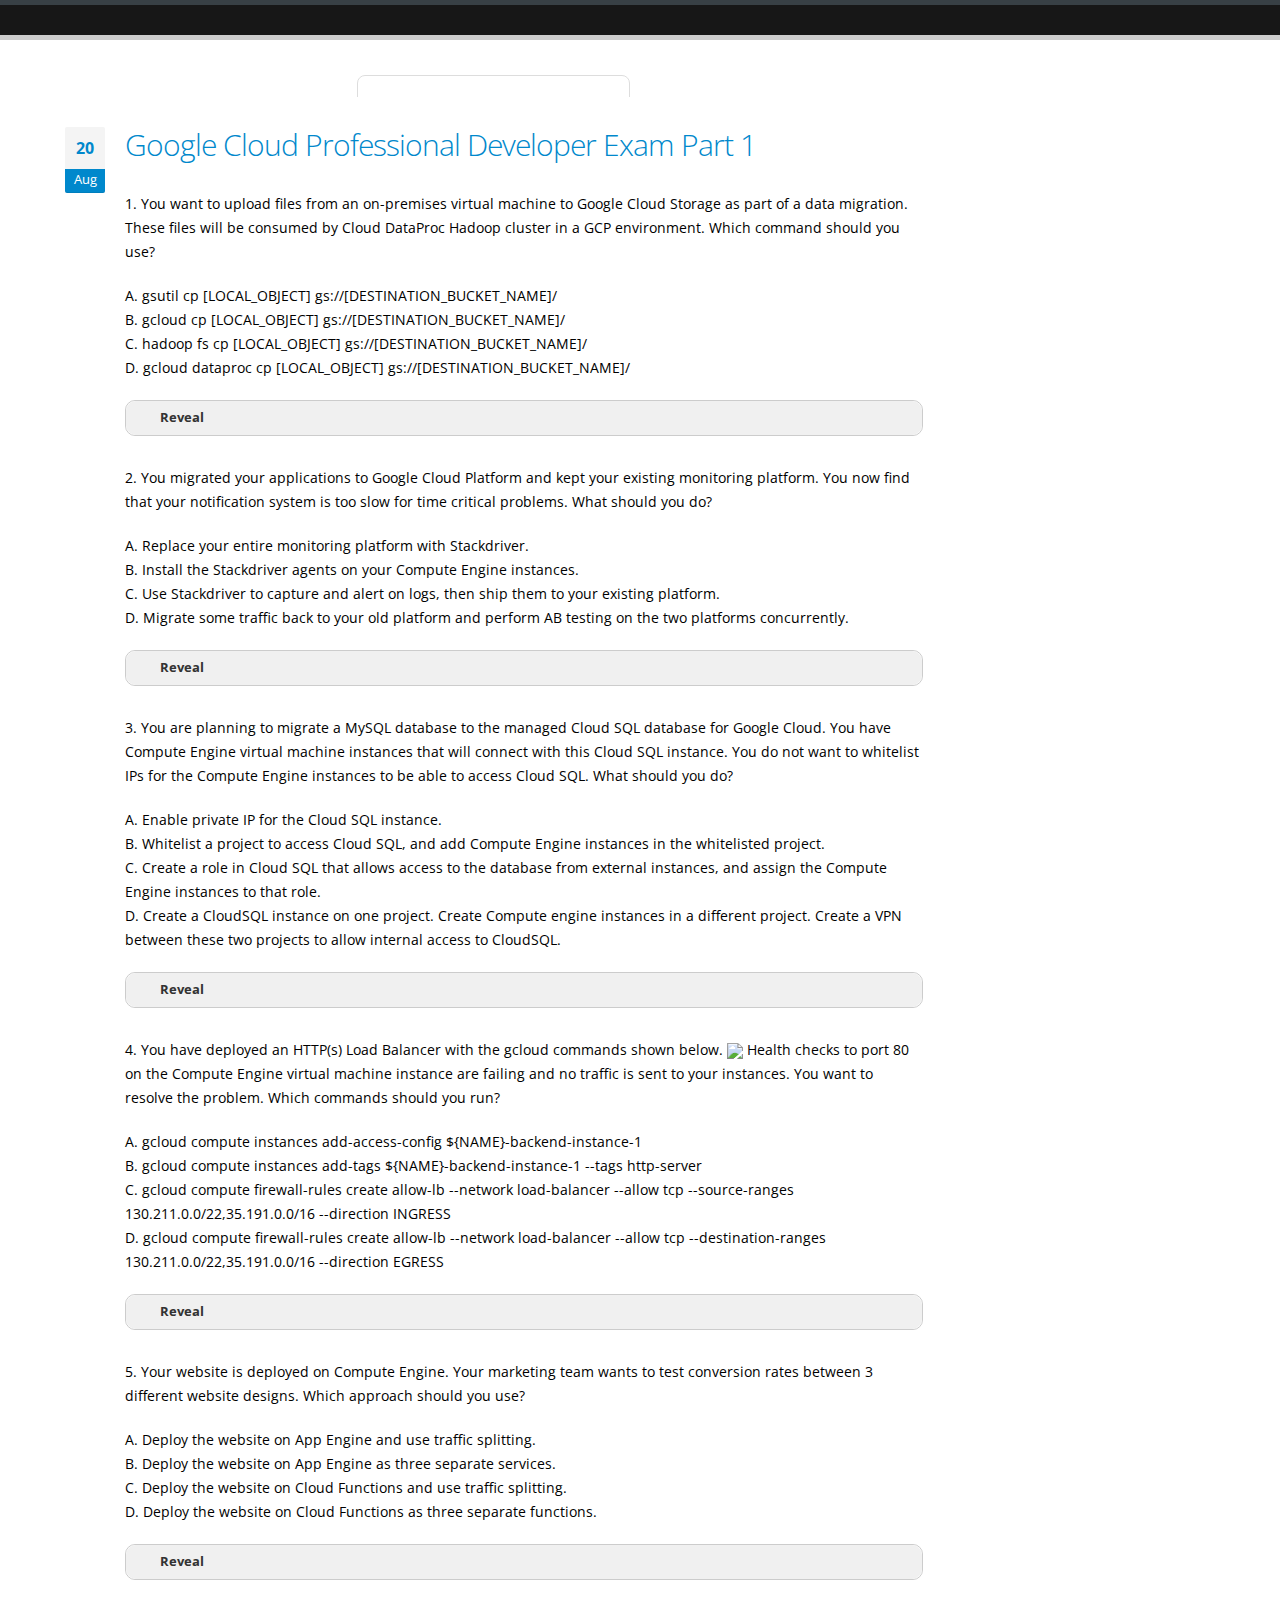
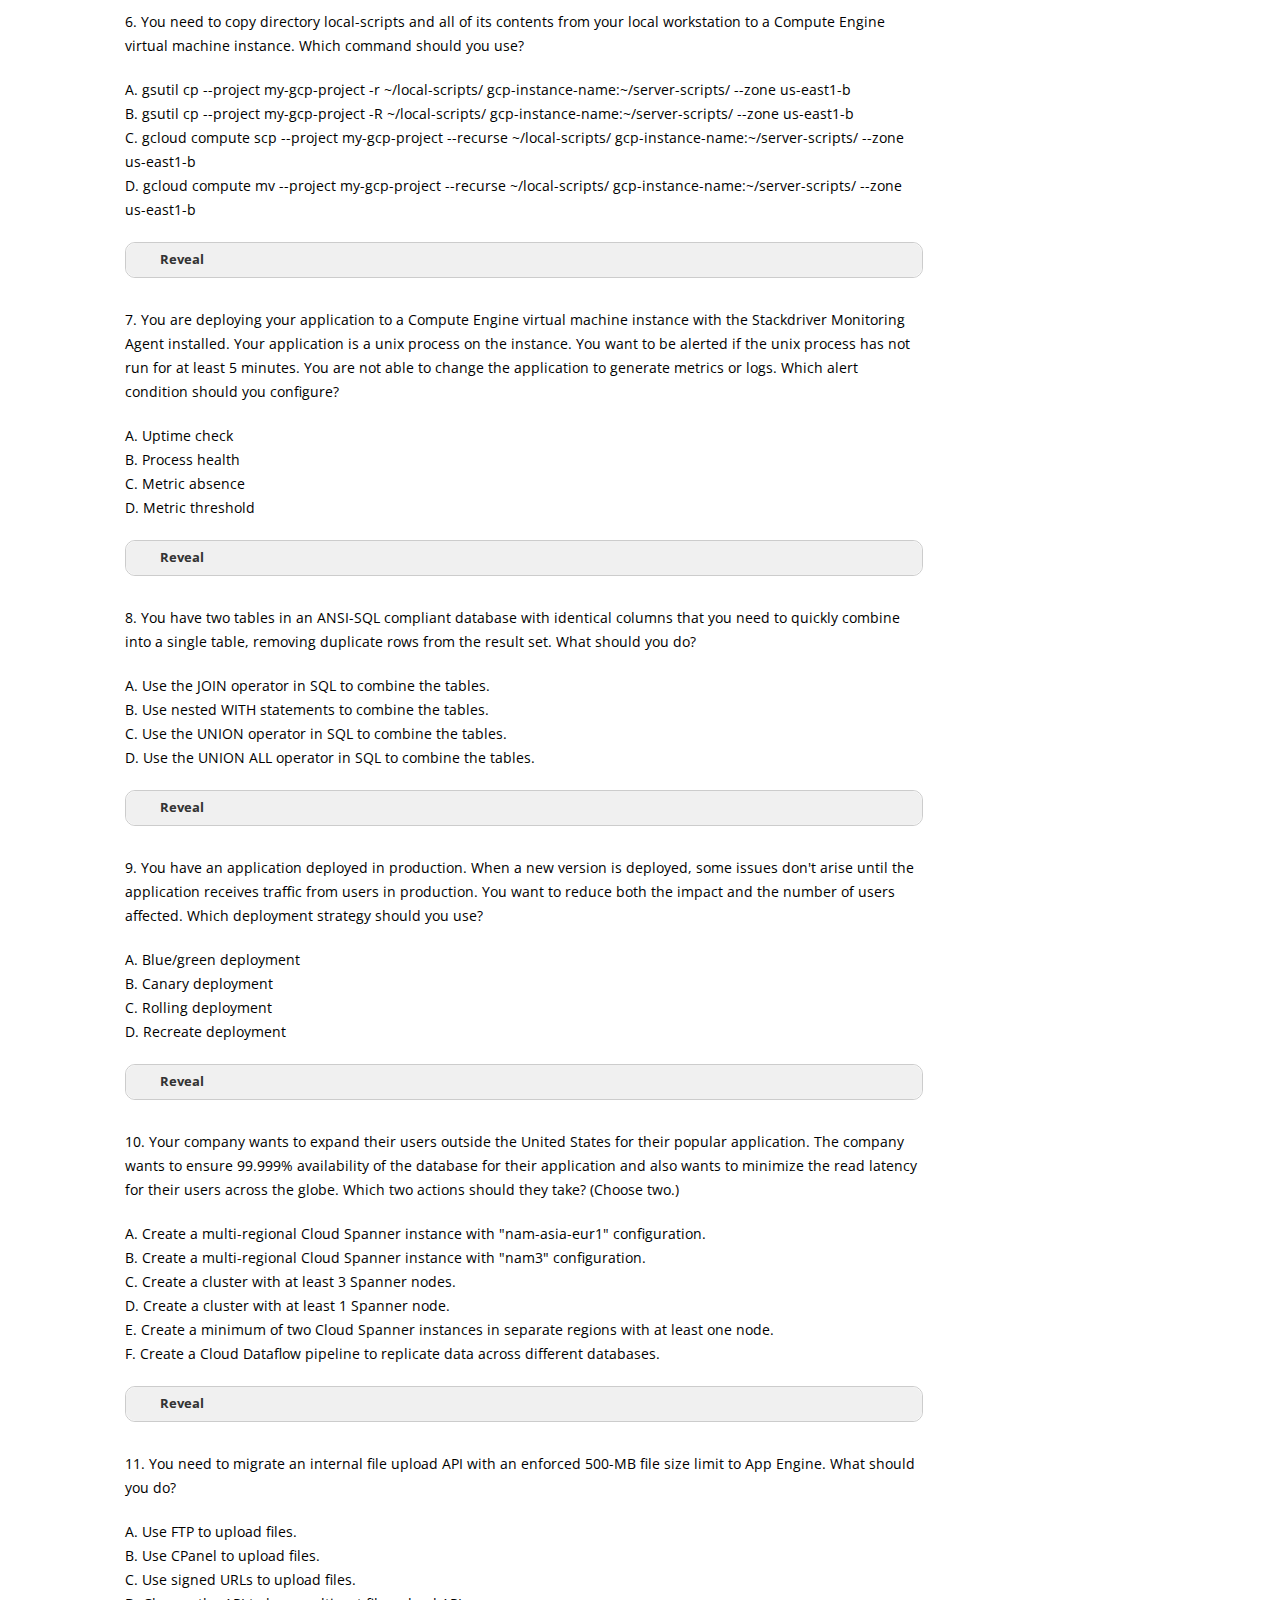
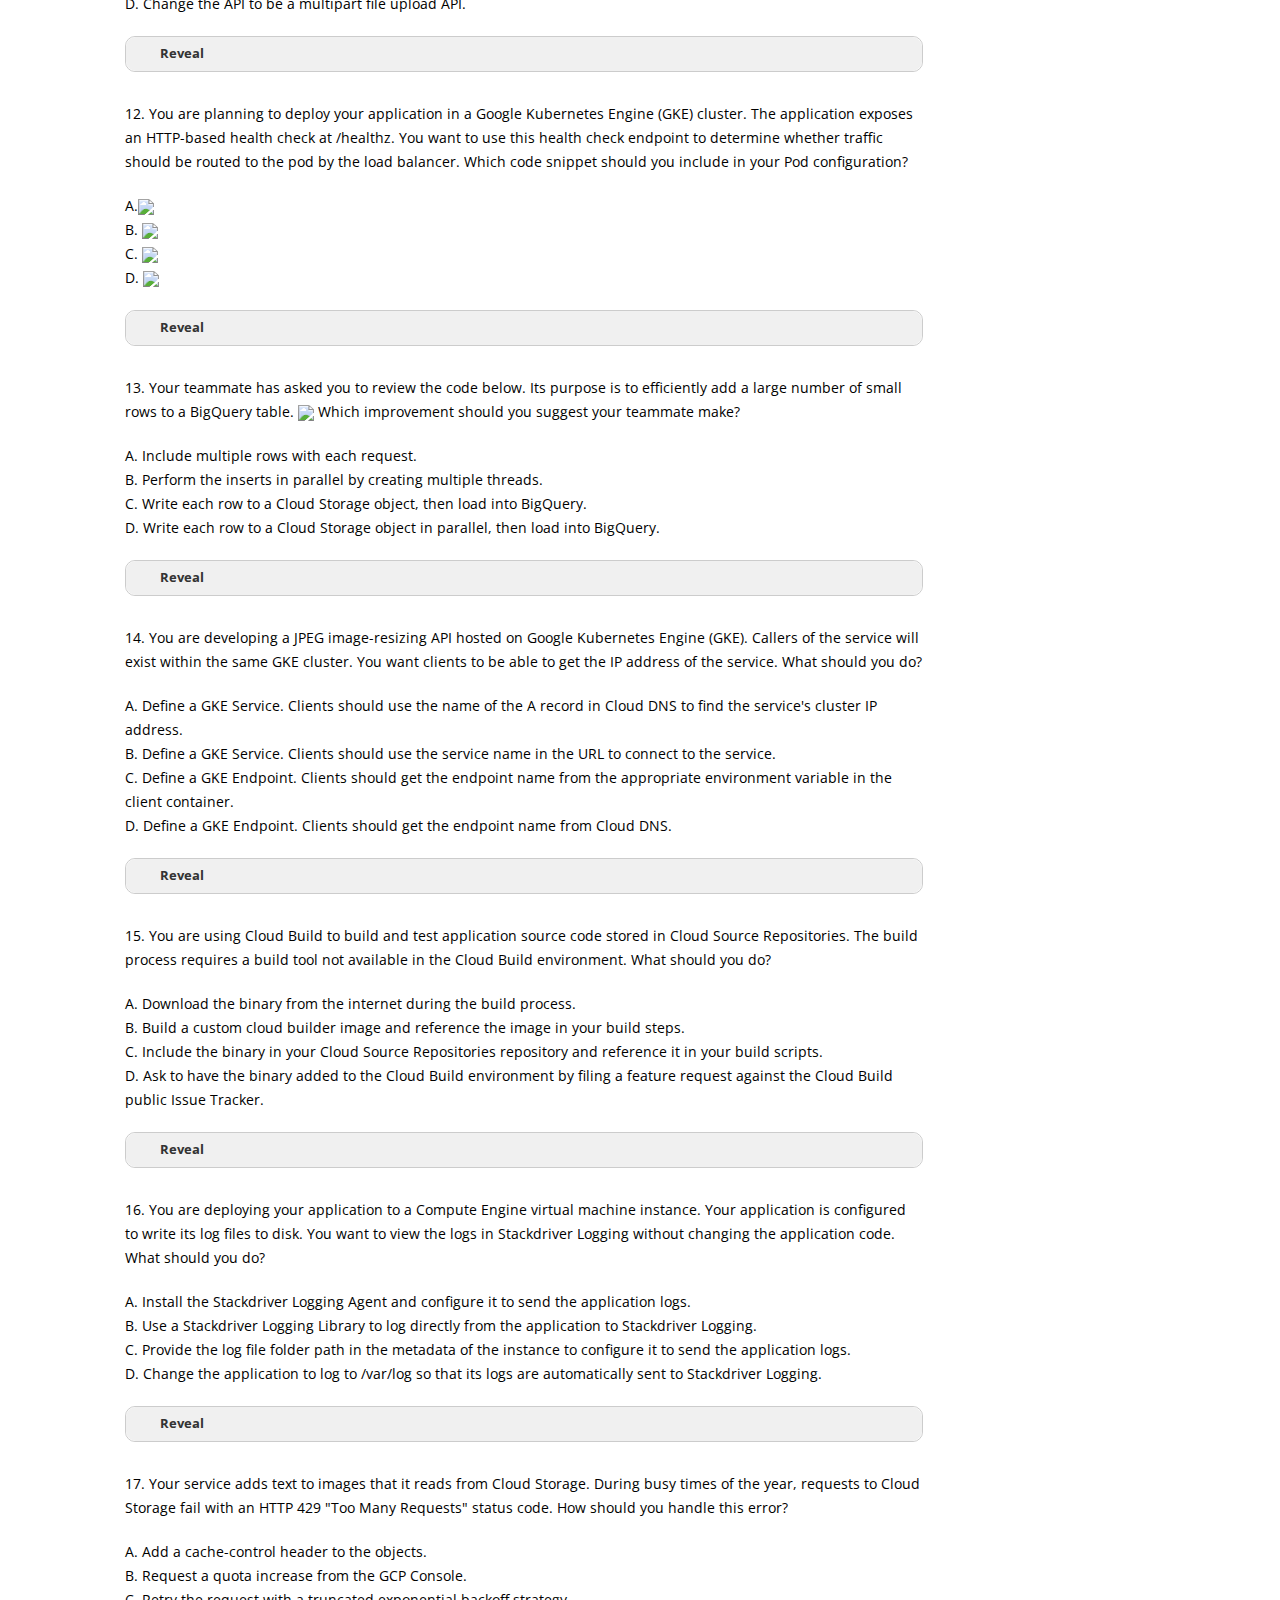
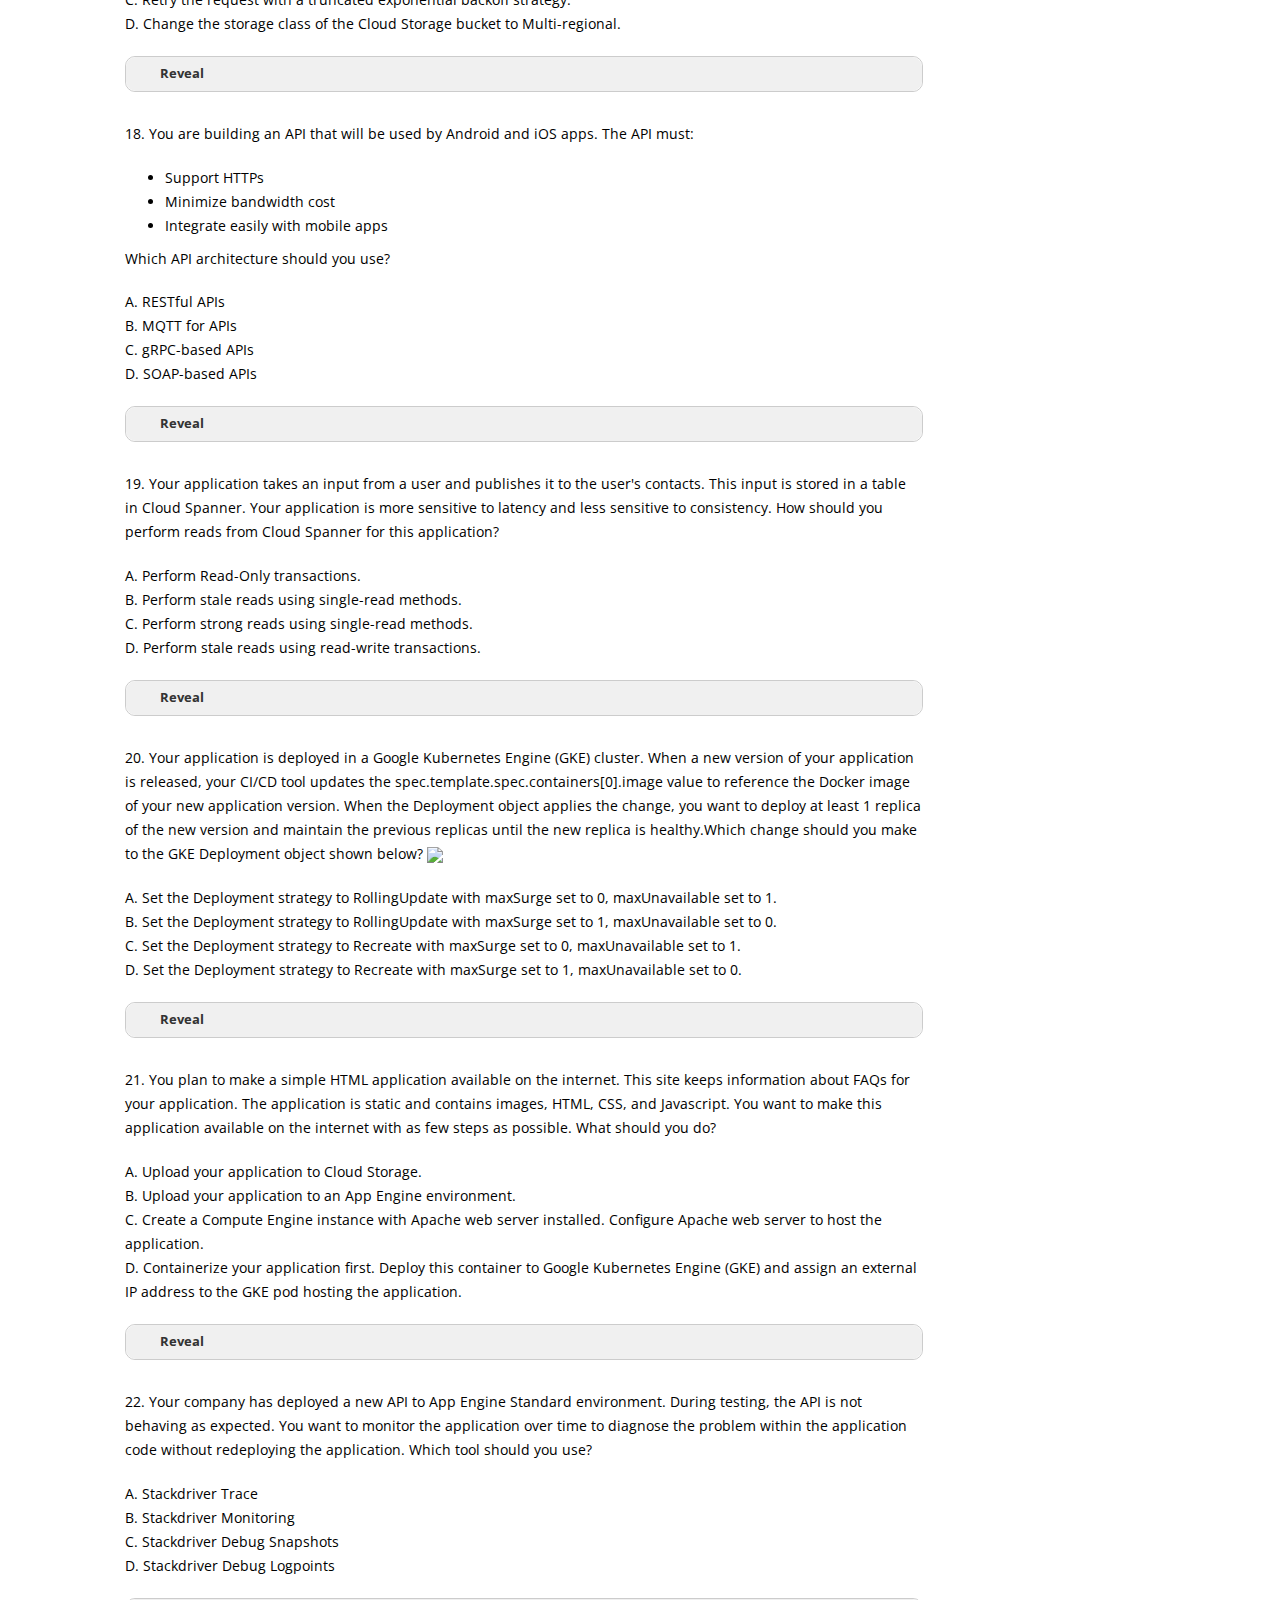
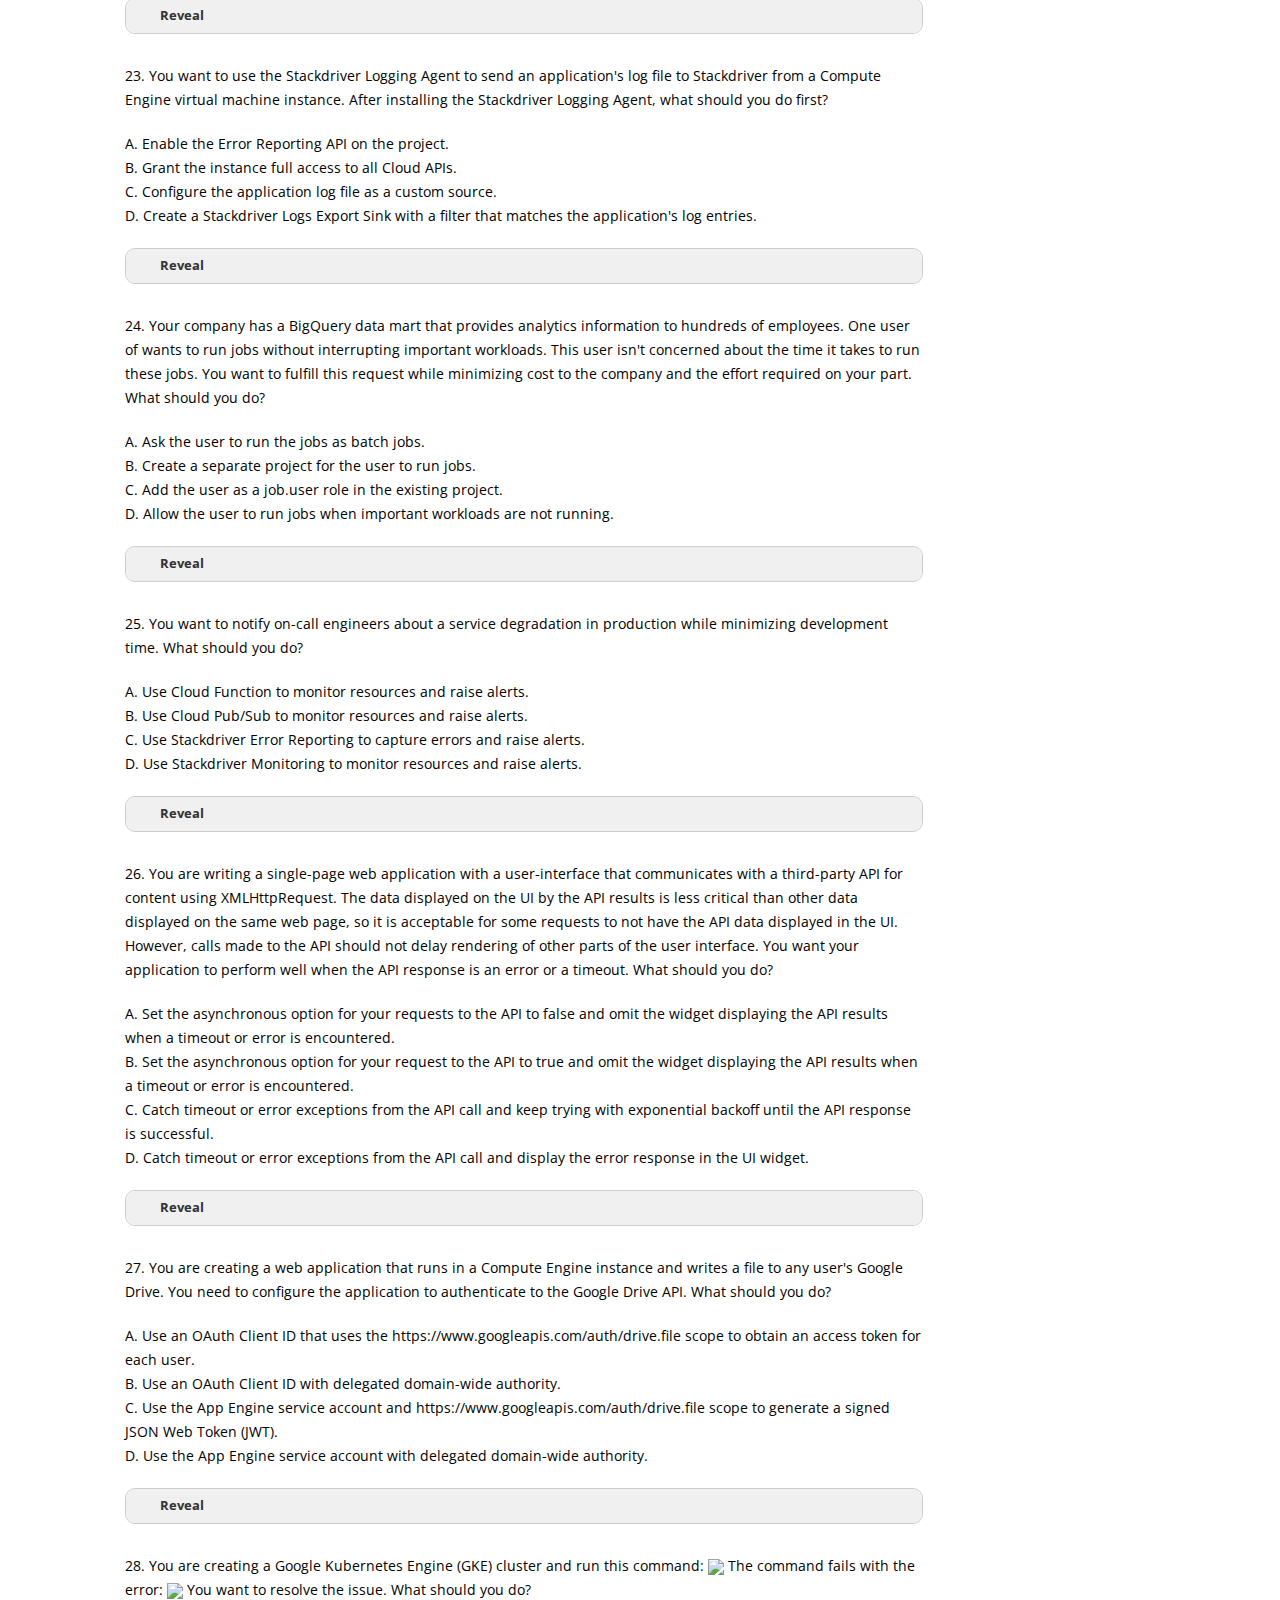
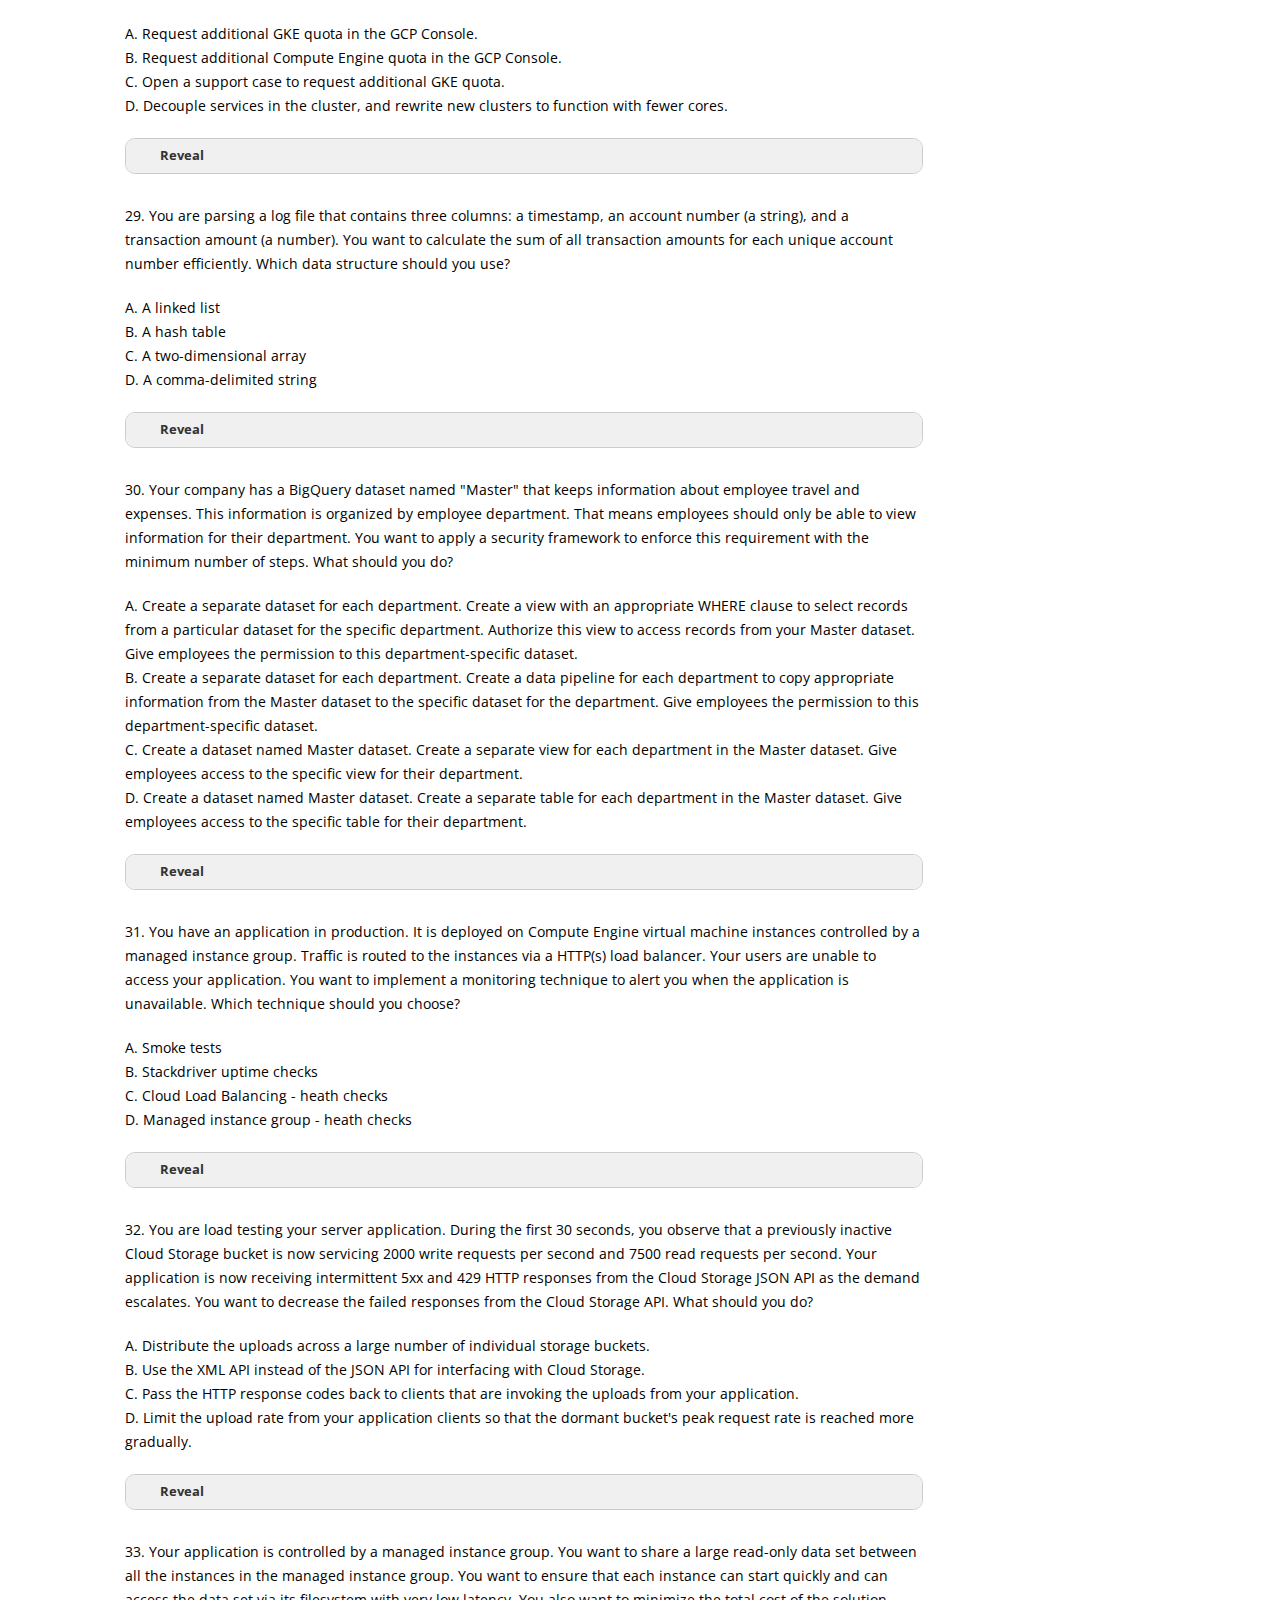
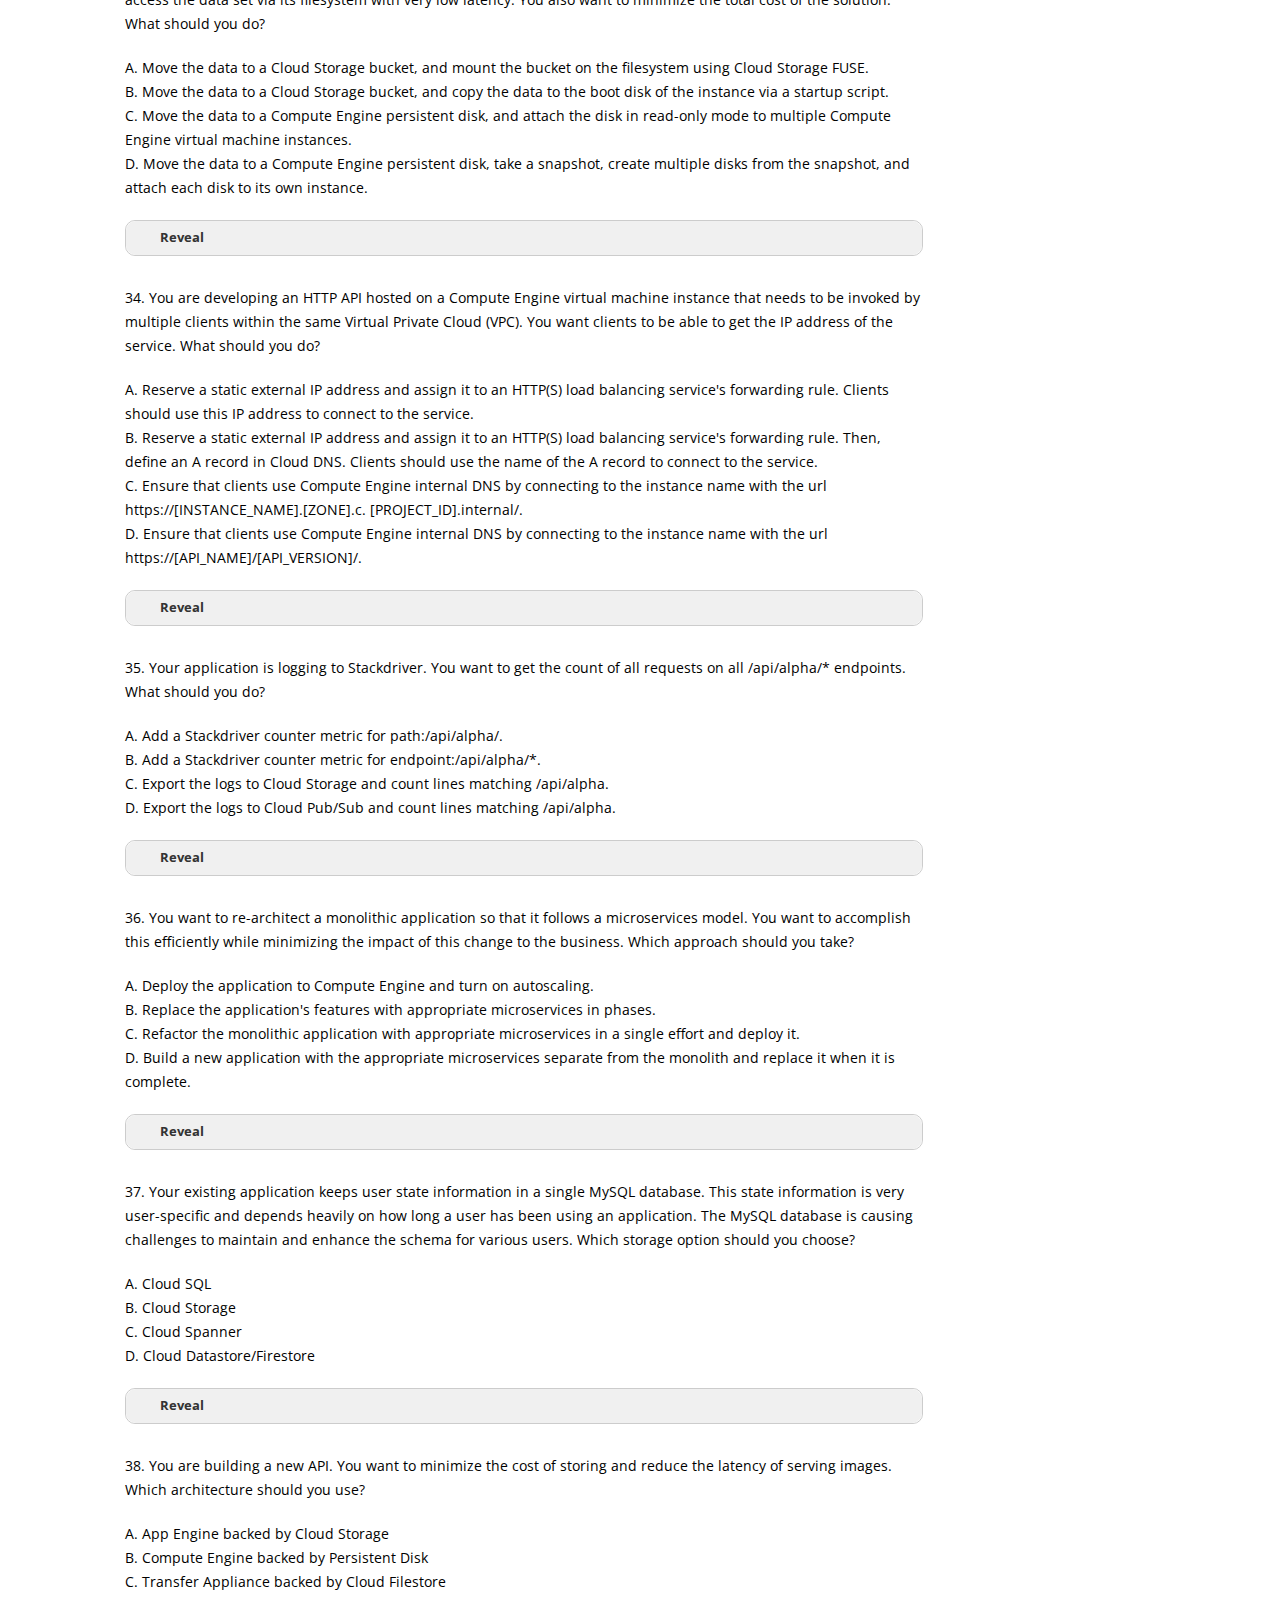
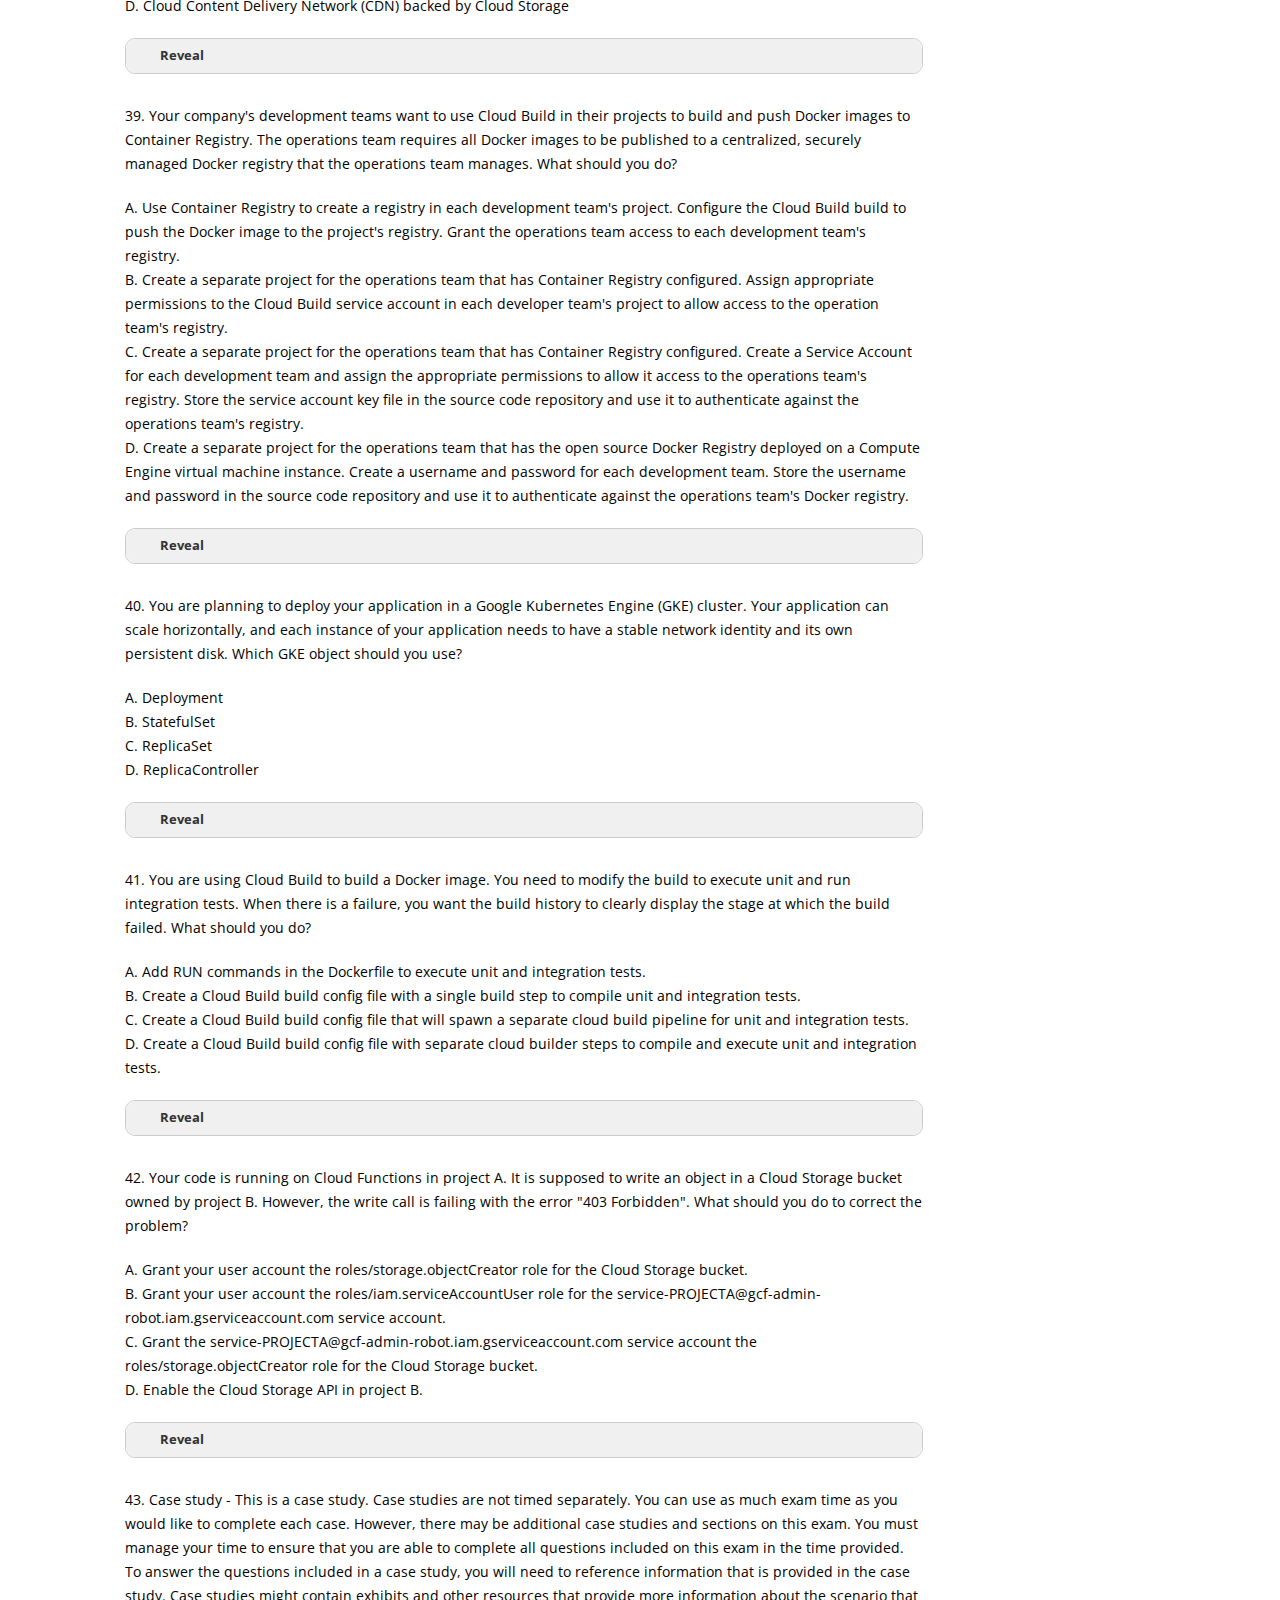
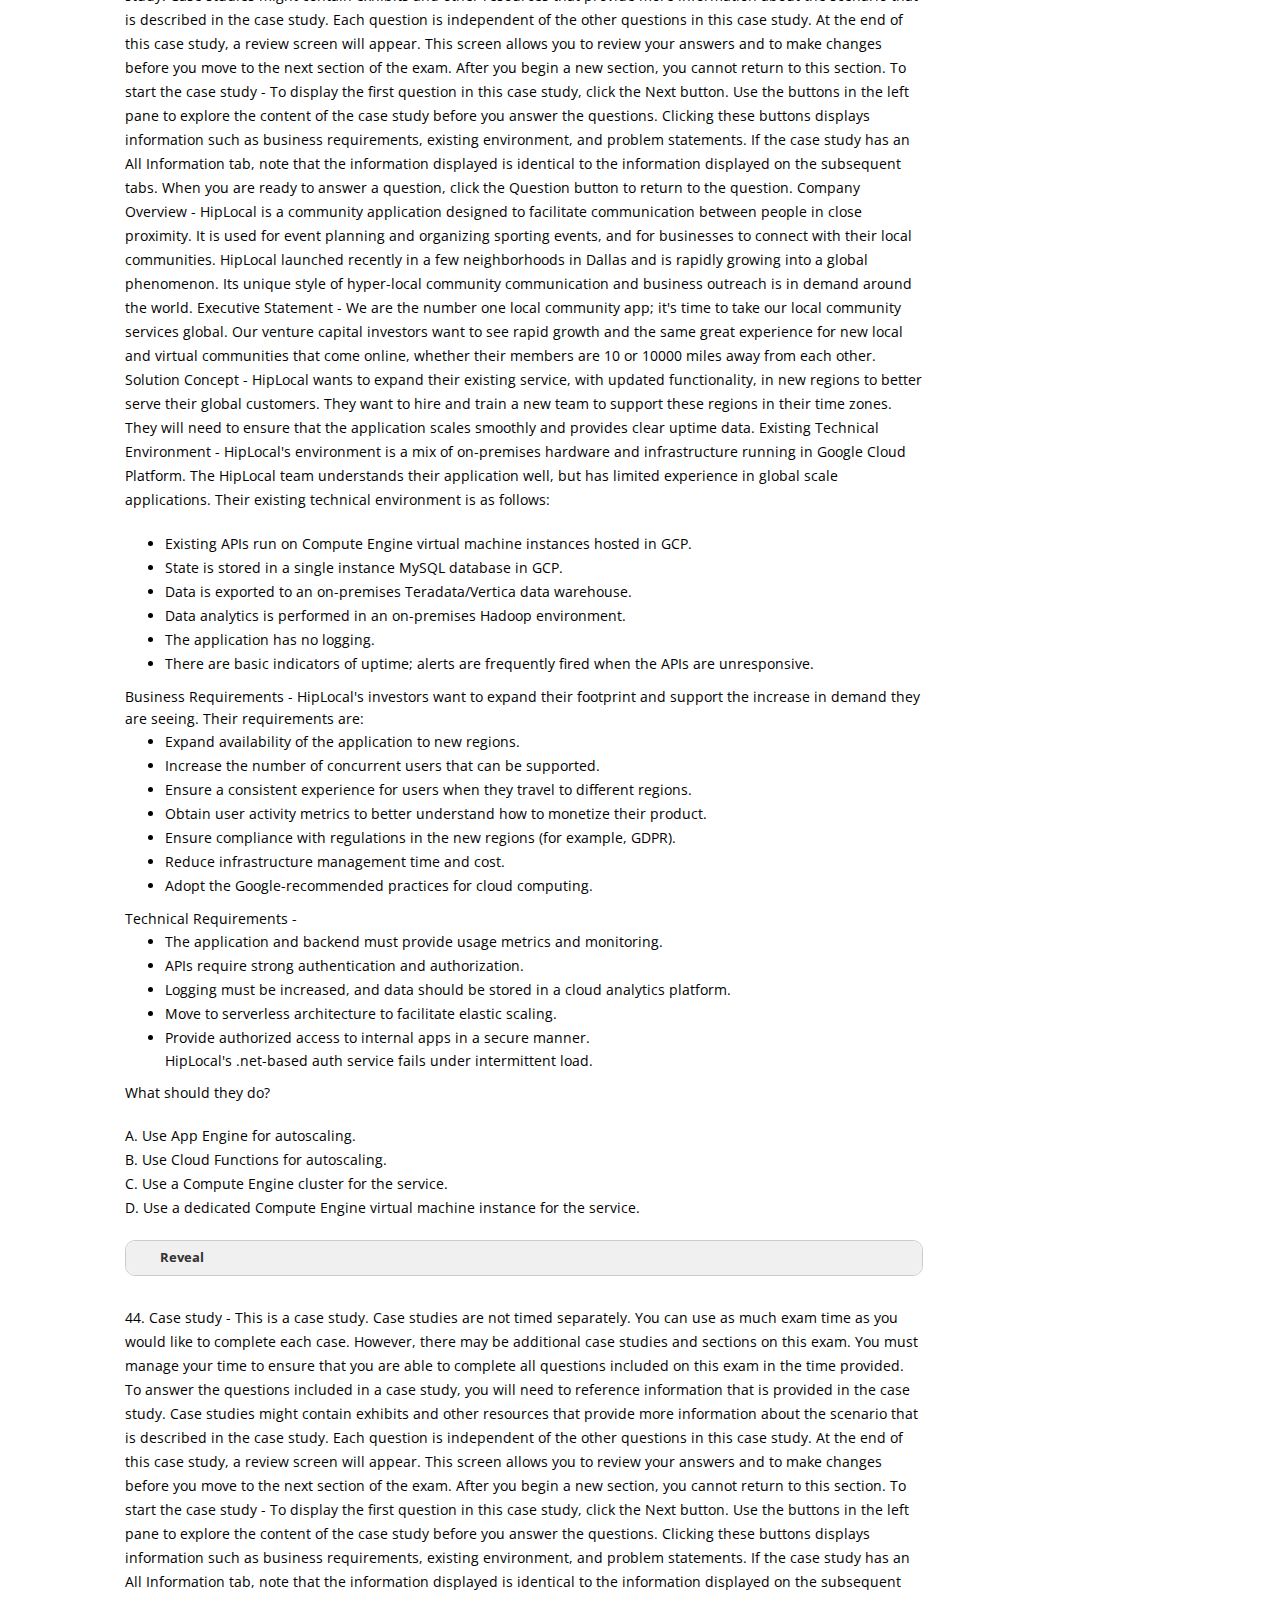
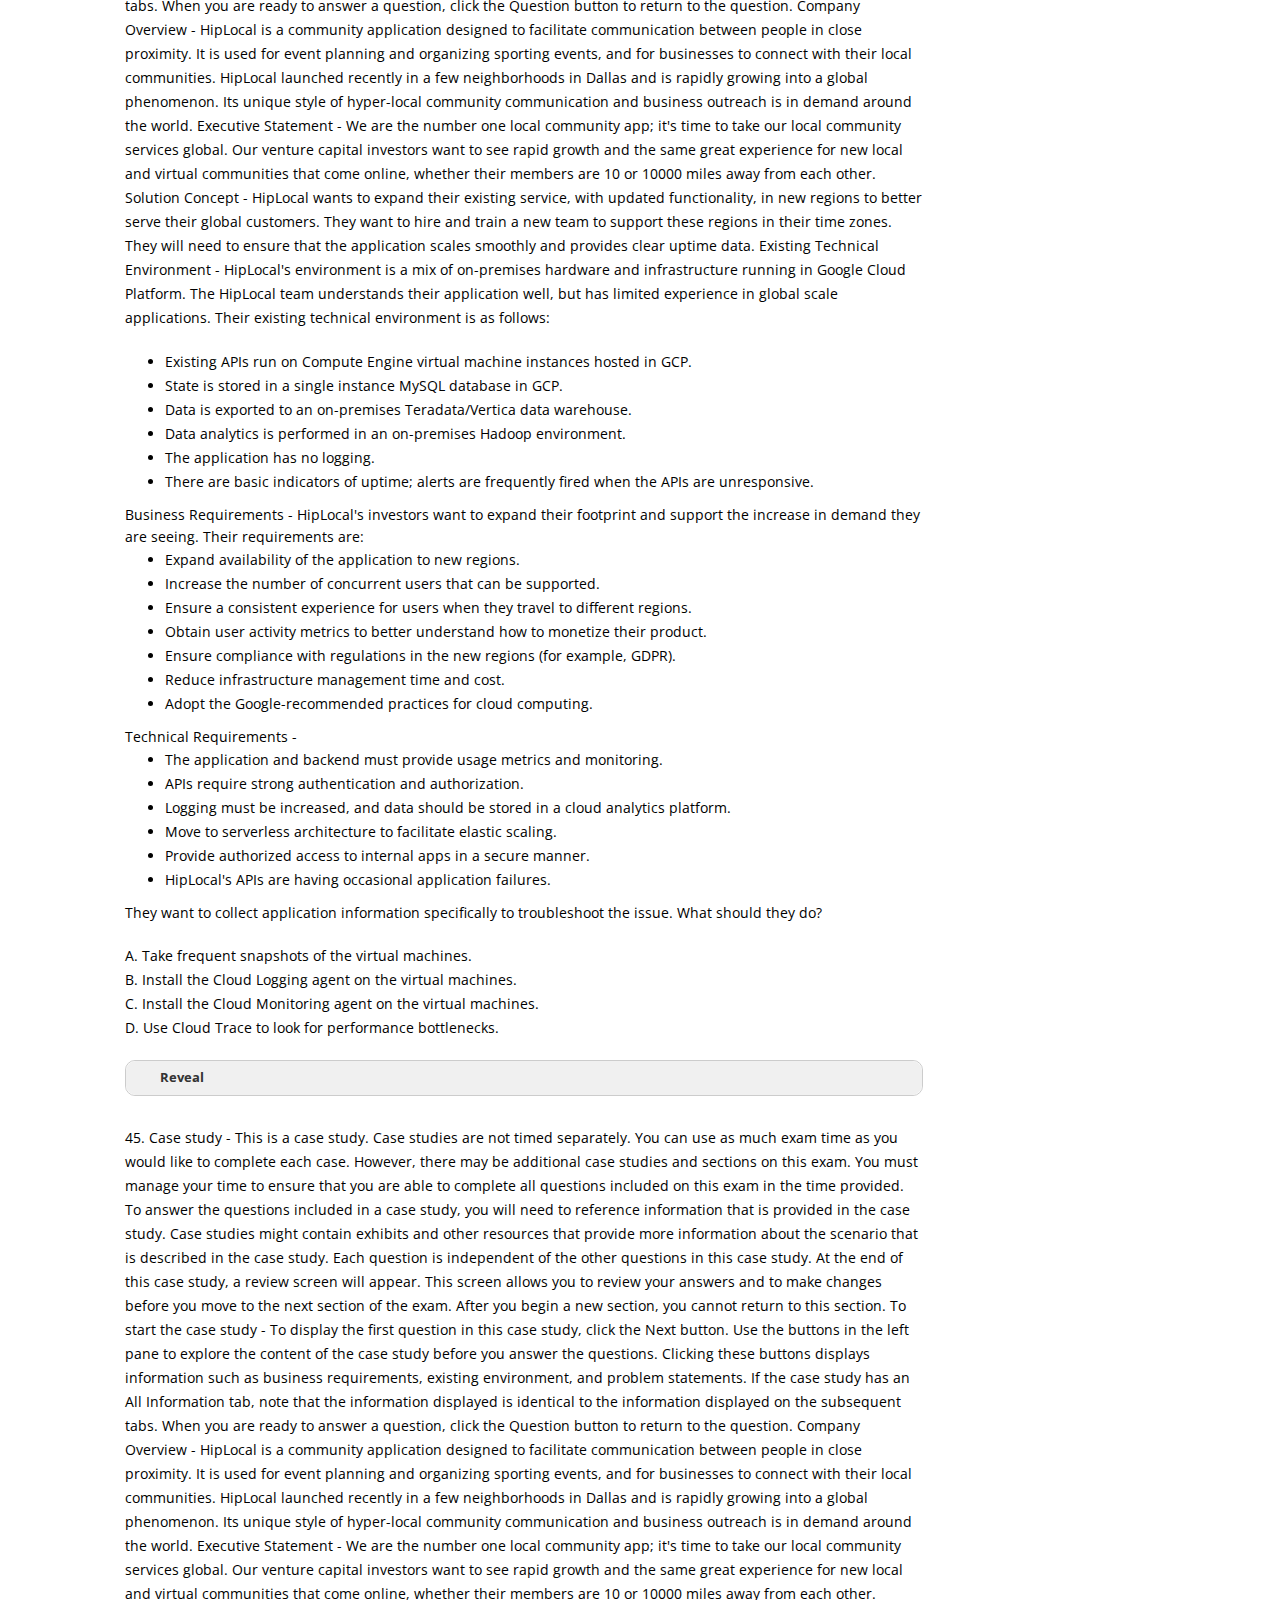
==== certifications/professional/developer/professional-developer/index.html @ 5ec27a54 "Update index.html" ====
<!DOCTYPE html>
<html lang="en-US">
   <meta http-equiv="content-type" content="text/html;charset=UTF-8" />
   <head>
      <meta charset="utf-8">
      <!--[if IE]>
      <meta http-equiv='X-UA-Compatible' content='IE=edge,chrome=1'>
      <![endif]-->
      <meta name="viewport" content="width=device-width, initial-scale=1, maximum-scale=1"/>
      <link rel="profile" href="http://gmpg.org/xfn/11"/>
      <link rel="pingback" href=""/>
      <meta name='robots' content='index, follow, max-image-preview:large, max-snippet:-1, max-video-preview:-1'/>
      <link media="all" href="../wp-content/cache/autoptimize/css/autoptimize_65418fb62dab720bff9865a0c10b4e2d.css" rel="stylesheet"/>
      <title>Google Cloud Professional  Developer Practice Exam</title>
      <meta name="description" content="Google Cloud Professional Developer Practice Exam"/>
      <link rel="canonical" href="index.html"/>
      <meta property="og:locale" content="en_US"/>
      <meta property="og:type" content="article"/>
      <meta property="og:title" content="Google Cloud Professional Developer"/>
      <meta property="og:description" content="Google Cloud Professional Developer Practice Exam"/>
      <meta property="og:url" content="index.html"/>
      <meta property="og:image:width" content="1455"/>
      <meta property="og:image:height" content="818"/>
      <link rel='stylesheet' id='dashicons-css' href='../wp-includes/css/dashicons.min9f31.css?ver=5.7.2' type='text/css' media='all'/>
      <link rel='stylesheet' id='bsf-Defaults-css' href='../wp-content/cache/autoptimize/css/autoptimize_single_36ea4805809e6b690c2f5126a08082979f31.css?ver=5.7.2' type='text/css' media='all'/>
      <link rel='stylesheet' id='porto-google-fonts-css' href='http://fonts.googleapis.com/css?family=Open+Sans%3A300%2C300italic%2C400%2C400italic%2C600%2C600italic%2C700%2C700italic%2C800%2C800italic%7CShadows+Into+Light%3A300%2C300italic%2C400%2C400italic%2C600%2C600italic%2C700%2C700italic%2C800%2C800italic%7C&amp;ver=5.7.2' type='text/css' media='all'/>
      <!--[if lt IE 10]>
      <link rel='stylesheet' id='porto-ie-css'  href='https://www.awslagi.com/wp-content/themes/porto/css/ie.css?ver=5.7.2' type='text/css' media='all' />
      <![endif]--> 
   </head>
   <body class="post-template-default single single-post postid-14333 single-format-standard full blog-1 wp-schema-pro-1.5.1 wpb-js-composer js-comp-ver-4.11.2.1 vc_responsive">
      <div class="page-wrapper">
         <section class="page-top page-header-1">
            <div class="container">
               <div class="row">
                  <div class="col-md-12">
                     <div class=" hide">
                        <h1 class="page-title">Google Cloud Professional Developer Exam</h1>
                     </div>
                  </div>
               </div>
            </div>
         </section>
         <div id="main" class="column2 column2-right-sidebar boxed">
            <div class="container">
               <div class="row">
                  <div class="main-content col-md-9">
                     <div id="content" role="main">
                        <article class="post post-large post-14333 post type-post status-publish format-standard has-post-thumbnail hentry category-aws-practice-questions tag-aws-developer-associate-practice-questions">
                           <div class="post-image single">
                              <div class="post-slideshow owl-carousel">
                                 <div>
                                    <div class="img-thumbnail">
                                       <div class="inner"> <img class="owl-lazy img-responsive" width="1140" height="445" data-src="https://media.awslagi.com/wp-content/uploads/2021/08/03153556/GCP-DEVELOPER-1.jpeg" alt="Google Cloud Professional Developer" data-image="https://media.awslagi.com/wp-content/uploads/2021/08/03153556/GCP-DEVELOPER-1.jpeg" data-caption=""/> <span class="zoom"><i class="fa fa-search"></i></span></div>
                                    </div>
                                 </div>
                              </div>
                           </div>
                           <div class="post-date"> <span class="day">20</span> <span class="month">Aug</span></div>
                           <div class="post-content">
                              <h2 class="entry-title">Google Cloud Professional  Developer Exam Part 1</h2>
                              <div class="entry-content">
											<p>1. You want to upload files from an on-premises virtual machine to Google Cloud Storage as part of a data migration. These files will be consumed by Cloud
                                    DataProc Hadoop cluster in a GCP environment.
                                    Which command should you use?</p>
                                 <p>A. gsutil cp [LOCAL_OBJECT] gs://[DESTINATION_BUCKET_NAME]/<br/> 
                                    B. gcloud cp [LOCAL_OBJECT] gs://[DESTINATION_BUCKET_NAME]/<br/> 
                                    C. hadoop fs cp [LOCAL_OBJECT] gs://[DESTINATION_BUCKET_NAME]/<br/>
                                    D. gcloud dataproc cp [LOCAL_OBJECT] gs://[DESTINATION_BUCKET_NAME]/</p>
                                 <div class="su-spoiler su-spoiler-style-fancy su-spoiler-icon-chevron su-spoiler-closed" data-scroll-offset="0" data-anchor-in-url="no">
                                    <div class="su-spoiler-title" tabindex="0" role="button"><span class="su-spoiler-icon"></span>Reveal</div>
                                    <div class="su-spoiler-content su-u-clearfix su-u-trim"> Answer: A</div>
                                 </div>
                               </div>

                               <div class="entry-content">
											<p>2. You migrated your applications to Google Cloud Platform and kept your existing monitoring platform. You now find that your notification system is too slow for time critical problems.
                                    What should you do?</p>
                                 <p>A. Replace your entire monitoring platform with Stackdriver.<br/> 
                                    B. Install the Stackdriver agents on your Compute Engine instances.<br/> 
                                    C. Use Stackdriver to capture and alert on logs, then ship them to your existing platform.<br/>
                                    D. Migrate some traffic back to your old platform and perform AB testing on the two platforms concurrently.</p>
                                 <div class="su-spoiler su-spoiler-style-fancy su-spoiler-icon-chevron su-spoiler-closed" data-scroll-offset="0" data-anchor-in-url="no">
                                    <div class="su-spoiler-title" tabindex="0" role="button"><span class="su-spoiler-icon"></span>Reveal</div>
                                    <div class="su-spoiler-content su-u-clearfix su-u-trim"> Answer: C</div>
                                 </div>
                               </div>

                               <div class="entry-content">
											<p>3. You are planning to migrate a MySQL database to the managed Cloud SQL database for Google Cloud. You have Compute Engine virtual machine instances that will connect with this Cloud SQL instance. You do not want to whitelist IPs for the Compute Engine instances to be able to access Cloud SQL.
                                    What should you do?</p>
                                 <p>A. Enable private IP for the Cloud SQL instance.<br/> 
                                    B. Whitelist a project to access Cloud SQL, and add Compute Engine instances in the whitelisted project.<br/> 
                                    C. Create a role in Cloud SQL that allows access to the database from external instances, and assign the Compute Engine instances to that role.<br/>
                                    D. Create a CloudSQL instance on one project. Create Compute engine instances in a different project. Create a VPN between these two projects to allow internal access to CloudSQL.</p>
                                 <div class="su-spoiler su-spoiler-style-fancy su-spoiler-icon-chevron su-spoiler-closed" data-scroll-offset="0" data-anchor-in-url="no">
                                    <div class="su-spoiler-title" tabindex="0" role="button"><span class="su-spoiler-icon"></span>Reveal</div>
                                    <div class="su-spoiler-content su-u-clearfix su-u-trim"> Answer: A</div>
                                 </div>
                               </div>

                               <div class="entry-content">
											<p>4. You have deployed an HTTP(s) Load Balancer with the gcloud commands shown below.
                                    <img src="https://www.examtopics.com/assets/media/exam-media/04137/0000300001.jpg">
                                    Health checks to port 80 on the Compute Engine virtual machine instance are failing and no traffic is sent to your instances. 
                                    You want to resolve the problem. Which commands should you run?
                                 </p>
                                 <p>A. gcloud compute instances add-access-config ${NAME}-backend-instance-1<br/> 
                                    B. gcloud compute instances add-tags ${NAME}-backend-instance-1 --tags http-server<br/> 
                                    C. gcloud compute firewall-rules create allow-lb --network load-balancer --allow tcp --source-ranges 130.211.0.0/22,35.191.0.0/16 --direction INGRESS<br/>
                                    D. gcloud compute firewall-rules create allow-lb --network load-balancer --allow tcp --destination-ranges 130.211.0.0/22,35.191.0.0/16 --direction EGRESS</p>
                                 <div class="su-spoiler su-spoiler-style-fancy su-spoiler-icon-chevron su-spoiler-closed" data-scroll-offset="0" data-anchor-in-url="no">
                                    <div class="su-spoiler-title" tabindex="0" role="button"><span class="su-spoiler-icon"></span>Reveal</div>
                                    <div class="su-spoiler-content su-u-clearfix su-u-trim"> Answer: C</div>
                                 </div>
                               </div>

                               <div class="entry-content">
											<p>5. Your website is deployed on Compute Engine. Your marketing team wants to test conversion rates between 3 different website designs.
                                    Which approach should you use?</p>
                                 <p>A. Deploy the website on App Engine and use traffic splitting.<br/> 
                                    B. Deploy the website on App Engine as three separate services.<br/> 
                                    C. Deploy the website on Cloud Functions and use traffic splitting.<br/>
                                    D. Deploy the website on Cloud Functions as three separate functions.</p>
                                 <div class="su-spoiler su-spoiler-style-fancy su-spoiler-icon-chevron su-spoiler-closed" data-scroll-offset="0" data-anchor-in-url="no">
                                    <div class="su-spoiler-title" tabindex="0" role="button"><span class="su-spoiler-icon"></span>Reveal</div>
                                    <div class="su-spoiler-content su-u-clearfix su-u-trim"> Answer: B</div>
                                 </div>
                               </div>

                               <div class="entry-content">
											<p>6. You need to copy directory local-scripts and all of its contents from your local workstation to a Compute Engine virtual machine instance.
                                    Which command should you use?</p>
                                 <p>A. gsutil cp --project my-gcp-project -r ~/local-scripts/ gcp-instance-name:~/server-scripts/ --zone us-east1-b<br/> 
                                    B. gsutil cp --project my-gcp-project -R ~/local-scripts/ gcp-instance-name:~/server-scripts/ --zone us-east1-b<br/> 
                                    C. gcloud compute scp --project my-gcp-project --recurse ~/local-scripts/ gcp-instance-name:~/server-scripts/ --zone us-east1-b<br/>
                                    D. gcloud compute mv --project my-gcp-project --recurse ~/local-scripts/ gcp-instance-name:~/server-scripts/ --zone us-east1-b</p>
                                 <div class="su-spoiler su-spoiler-style-fancy su-spoiler-icon-chevron su-spoiler-closed" data-scroll-offset="0" data-anchor-in-url="no">
                                    <div class="su-spoiler-title" tabindex="0" role="button"><span class="su-spoiler-icon"></span>Reveal</div>
                                    <div class="su-spoiler-content su-u-clearfix su-u-trim"> Answer: C <br/><a href="https://cloud.google.com/sdk/gcloud/reference/compute/copy-files">https://cloud.google.com/sdk/gcloud/reference/compute/copy-files</a><br/>
                                       <b>(DEPRECATED) gcloud compute copy-files is deprecated. Please use gcloud compute scp instead. Note that gcloud compute scp does not have recursive copy on by default. To turn on recursion, use the --recurse flag.</b>
                                    </div>
                                 </div>
                               </div>

                               <div class="entry-content">
											<p>7. You are deploying your application to a Compute Engine virtual machine instance with the Stackdriver Monitoring Agent installed. Your application is a unix process on the instance. You want to be alerted if the unix process has not run for at least 5 minutes. You are not able to change the application to generate metrics or logs.
                                    Which alert condition should you configure?
                                    </p>
                                 <p>A. Uptime check<br/> 
                                    B. Process health<br/> 
                                    C. Metric absence<br/>
                                    D. Metric threshold</p>
                                 <div class="su-spoiler su-spoiler-style-fancy su-spoiler-icon-chevron su-spoiler-closed" data-scroll-offset="0" data-anchor-in-url="no">
                                    <div class="su-spoiler-title" tabindex="0" role="button"><span class="su-spoiler-icon"></span>Reveal</div>
                                    <div class="su-spoiler-content su-u-clearfix su-u-trim"> Answer: B</div>
                                 </div>
                               </div>

                               <div class="entry-content">
											<p>8. You have two tables in an ANSI-SQL compliant database with identical columns that you need to quickly combine into a single table, removing duplicate rows from the result set.
                                    What should you do?</p>
                                 <p>A. Use the JOIN operator in SQL to combine the tables.<br/> 
                                    B. Use nested WITH statements to combine the tables.<br/> 
                                    C. Use the UNION operator in SQL to combine the tables.<br/>
                                    D. Use the UNION ALL operator in SQL to combine the tables.</p>
                                 <div class="su-spoiler su-spoiler-style-fancy su-spoiler-icon-chevron su-spoiler-closed" data-scroll-offset="0" data-anchor-in-url="no">
                                    <div class="su-spoiler-title" tabindex="0" role="button"><span class="su-spoiler-icon"></span>Reveal</div>
                                    <div class="su-spoiler-content su-u-clearfix su-u-trim"> Answer: C</div>
                                 </div>
                               </div>

                               <div class="entry-content">
											<p>9. You have an application deployed in production. When a new version is deployed, some issues don't arise until the application receives traffic from users in production. You want to reduce both the impact and the number of users affected.
                                    Which deployment strategy should you use?</p>
                                 <p>A. Blue/green deployment<br/> 
                                    B. Canary deployment<br/> 
                                    C. Rolling deployment<br/>
                                    D. Recreate deployment</p>
                                 <div class="su-spoiler su-spoiler-style-fancy su-spoiler-icon-chevron su-spoiler-closed" data-scroll-offset="0" data-anchor-in-url="no">
                                    <div class="su-spoiler-title" tabindex="0" role="button"><span class="su-spoiler-icon"></span>Reveal</div>
                                    <div class="su-spoiler-content su-u-clearfix su-u-trim"> Answer: B</div>
                                 </div>
                               </div>

                               <div class="entry-content">
											<p>10. Your company wants to expand their users outside the United States for their popular application. The company wants to ensure 99.999% availability of the database for their application and also wants to minimize the read latency for their users across the globe.
                                    Which two actions should they take? (Choose two.)</p>
                                 <p>A. Create a multi-regional Cloud Spanner instance with "nam-asia-eur1" configuration.<br/> 
                                    B. Create a multi-regional Cloud Spanner instance with "nam3" configuration.<br/> 
                                    C. Create a cluster with at least 3 Spanner nodes.<br/>
                                    D. Create a cluster with at least 1 Spanner node.<br/>
                                    E. Create a minimum of two Cloud Spanner instances in separate regions with at least one node.<br/>
                                    F. Create a Cloud Dataflow pipeline to replicate data across different databases.</p>
                                 <div class="su-spoiler su-spoiler-style-fancy su-spoiler-icon-chevron su-spoiler-closed" data-scroll-offset="0" data-anchor-in-url="no">
                                    <div class="su-spoiler-title" tabindex="0" role="button"><span class="su-spoiler-icon"></span>Reveal</div>
                                    <div class="su-spoiler-content su-u-clearfix su-u-trim"> Answer: AC</div>
                                 </div>
                               </div>

                               <div class="entry-content">
											<p>11. You need to migrate an internal file upload API with an enforced 500-MB file size limit to App Engine.
                                    What should you do?</p>
                                 <p>A. Use FTP to upload files.<br/> 
                                    B. Use CPanel to upload files.<br/> 
                                    C. Use signed URLs to upload files.<br/>
                                    D. Change the API to be a multipart file upload API.</p>
                                 <div class="su-spoiler su-spoiler-style-fancy su-spoiler-icon-chevron su-spoiler-closed" data-scroll-offset="0" data-anchor-in-url="no">
                                    <div class="su-spoiler-title" tabindex="0" role="button"><span class="su-spoiler-icon"></span>Reveal</div>
                                    <div class="su-spoiler-content su-u-clearfix su-u-trim"> Answer: C<br/><a href="https://cloud.google.com/appengine/docs/standard/php/googlestorage/user_upload">https://cloud.google.com/appengine/docs/standard/php/googlestorage/user_upload</a></div>
                                 </div>
                               </div>

                               <div class="entry-content">
											<p>12. You are planning to deploy your application in a Google Kubernetes Engine (GKE) cluster. The application exposes an HTTP-based health check at /healthz. You want to use this health check endpoint to determine whether traffic should be routed to the pod by the load balancer.
                                    Which code snippet should you include in your Pod configuration?</p>
                                 <p>A.<img src="https://www.examtopics.com/assets/media/exam-media/04137/0000800001.jpg"><br/> 
                                    B. <img src="https://www.examtopics.com/assets/media/exam-media/04137/0000800002.jpg"><br/> 
                                    C. <img src="https://www.examtopics.com/assets/media/exam-media/04137/0000800003.jpg"><br/>
                                    D. <img src="https://www.examtopics.com/assets/media/exam-media/04137/0000800004.jpg"></p>
                                 <div class="su-spoiler su-spoiler-style-fancy su-spoiler-icon-chevron su-spoiler-closed" data-scroll-offset="0" data-anchor-in-url="no">
                                    <div class="su-spoiler-title" tabindex="0" role="button"><span class="su-spoiler-icon"></span>Reveal</div>
                                    <div class="su-spoiler-content su-u-clearfix su-u-trim"> Answer: B <br/><a href="https://cloud.google.com/kubernetes-engine/docs/concepts/ingress">https://cloud.google.com/kubernetes-engine/docs/concepts/ingress</a></div>
                                 </div>
                               </div>

                               <div class="entry-content">
											<p>13. Your teammate has asked you to review the code below. Its purpose is to efficiently add a large number of small rows to a BigQuery table.
                                    <img src="https://www.examtopics.com/assets/media/exam-media/04137/0000900001.jpg">
                                    Which improvement should you suggest your teammate make?
                                 </p>
                                 <p>A. Include multiple rows with each request.<br/> 
                                    B. Perform the inserts in parallel by creating multiple threads.<br/> 
                                    C. Write each row to a Cloud Storage object, then load into BigQuery.<br/>
                                    D. Write each row to a Cloud Storage object in parallel, then load into BigQuery.</p>
                                 <div class="su-spoiler su-spoiler-style-fancy su-spoiler-icon-chevron su-spoiler-closed" data-scroll-offset="0" data-anchor-in-url="no">
                                    <div class="su-spoiler-title" tabindex="0" role="button"><span class="su-spoiler-icon"></span>Reveal</div>
                                    <div class="su-spoiler-content su-u-clearfix su-u-trim"> Answer: B</div>
                                 </div>
                               </div>

                               <div class="entry-content">
											<p>14. You are developing a JPEG image-resizing API hosted on Google Kubernetes Engine (GKE). Callers of the service will exist within the same GKE cluster. You want clients to be able to get the IP address of the service.
                                    What should you do?</p>
                                 <p>A. Define a GKE Service. Clients should use the name of the A record in Cloud DNS to find the service's cluster IP address.<br/> 
                                    B. Define a GKE Service. Clients should use the service name in the URL to connect to the service.<br/> 
                                    C. Define a GKE Endpoint. Clients should get the endpoint name from the appropriate environment variable in the client container.<br/>
                                    D. Define a GKE Endpoint. Clients should get the endpoint name from Cloud DNS.</p>
                                 <div class="su-spoiler su-spoiler-style-fancy su-spoiler-icon-chevron su-spoiler-closed" data-scroll-offset="0" data-anchor-in-url="no">
                                    <div class="su-spoiler-title" tabindex="0" role="button"><span class="su-spoiler-icon"></span>Reveal</div>
                                    <div class="su-spoiler-content su-u-clearfix su-u-trim"> Answer: C</div>
                                 </div>
                               </div>

                               <div class="entry-content">
											<p>15. You are using Cloud Build to build and test application source code stored in Cloud Source Repositories. The build process requires a build tool not available in the Cloud Build environment.
                                    What should you do?</p>
                                 <p>A. Download the binary from the internet during the build process.<br/> 
                                    B. Build a custom cloud builder image and reference the image in your build steps.<br/> 
                                    C. Include the binary in your Cloud Source Repositories repository and reference it in your build scripts.<br/>
                                    D. Ask to have the binary added to the Cloud Build environment by filing a feature request against the Cloud Build public Issue Tracker.</p>
                                 <div class="su-spoiler su-spoiler-style-fancy su-spoiler-icon-chevron su-spoiler-closed" data-scroll-offset="0" data-anchor-in-url="no">
                                    <div class="su-spoiler-title" tabindex="0" role="button"><span class="su-spoiler-icon"></span>Reveal</div>
                                    <div class="su-spoiler-content su-u-clearfix su-u-trim"> Answer: B<br/><a href="https://cloud.google.com/cloud-build/docs/configuring-builds/use-community-and-custom-builders#creating_a_custom_builder">https://cloud.google.com/cloud-build/docs/configuring-builds/use-community-and-custom-builders#creating_a_custom_builder</a></div>
                                 </div>
                               </div>

                               <div class="entry-content">
											<p>16. You are deploying your application to a Compute Engine virtual machine instance. Your application is configured to write its log files to disk. You want to view the logs in Stackdriver Logging without changing the application code.
                                    What should you do?</p>
                                 <p>A. Install the Stackdriver Logging Agent and configure it to send the application logs.<br/> 
                                    B. Use a Stackdriver Logging Library to log directly from the application to Stackdriver Logging.<br/> 
                                    C. Provide the log file folder path in the metadata of the instance to configure it to send the application logs.<br/>
                                    D. Change the application to log to /var/log so that its logs are automatically sent to Stackdriver Logging.</p>
                                 <div class="su-spoiler su-spoiler-style-fancy su-spoiler-icon-chevron su-spoiler-closed" data-scroll-offset="0" data-anchor-in-url="no">
                                    <div class="su-spoiler-title" tabindex="0" role="button"><span class="su-spoiler-icon"></span>Reveal</div>
                                    <div class="su-spoiler-content su-u-clearfix su-u-trim"> Answer: A</div>
                                 </div>
                               </div>

                               <div class="entry-content">
											<p>17. Your service adds text to images that it reads from Cloud Storage. During busy times of the year, requests to Cloud Storage fail with an HTTP 429 "Too Many
                                    Requests" status code.
                                    How should you handle this error?</p>
                                 <p>A. Add a cache-control header to the objects.<br/> 
                                    B. Request a quota increase from the GCP Console.<br/> 
                                    C. Retry the request with a truncated exponential backoff strategy.<br/>
                                    D. Change the storage class of the Cloud Storage bucket to Multi-regional.</p>
                                 <div class="su-spoiler su-spoiler-style-fancy su-spoiler-icon-chevron su-spoiler-closed" data-scroll-offset="0" data-anchor-in-url="no">
                                    <div class="su-spoiler-title" tabindex="0" role="button"><span class="su-spoiler-icon"></span>Reveal</div>
                                    <div class="su-spoiler-content su-u-clearfix su-u-trim"> Answer: C</div>
                                 </div>
                               </div>

                               <div class="entry-content">
											<p>18. You are building an API that will be used by Android and iOS apps. The API must:
                                    <ul>
                                      <li>Support HTTPs</li>
                                      <li>Minimize bandwidth cost</li>
                                      <li>Integrate easily with mobile apps</li>
                                    </ul>
                                    Which API architecture should you use?
                                 </p>
                                 <p>A. RESTful APIs<br/> 
                                    B. MQTT for APIs<br/> 
                                    C. gRPC-based APIs<br/>
                                    D. SOAP-based APIs</p>
                                 <div class="su-spoiler su-spoiler-style-fancy su-spoiler-icon-chevron su-spoiler-closed" data-scroll-offset="0" data-anchor-in-url="no">
                                    <div class="su-spoiler-title" tabindex="0" role="button"><span class="su-spoiler-icon"></span>Reveal</div>
                                    <div class="su-spoiler-content su-u-clearfix su-u-trim"> Answer: A</div>
                                 </div>
                               </div>

                               <div class="entry-content">
											<p>19. Your application takes an input from a user and publishes it to the user's contacts. This input is stored in a table in Cloud Spanner. Your application is more sensitive to latency and less sensitive to consistency.
                                    How should you perform reads from Cloud Spanner for this application?</p>
                                 <p>A. Perform Read-Only transactions.<br/> 
                                    B. Perform stale reads using single-read methods.<br/> 
                                    C. Perform strong reads using single-read methods.<br/>
                                    D. Perform stale reads using read-write transactions.</p>
                                 <div class="su-spoiler su-spoiler-style-fancy su-spoiler-icon-chevron su-spoiler-closed" data-scroll-offset="0" data-anchor-in-url="no">
                                    <div class="su-spoiler-title" tabindex="0" role="button"><span class="su-spoiler-icon"></span>Reveal</div>
                                    <div class="su-spoiler-content su-u-clearfix su-u-trim"> Answer: B</div>
                                 </div>
                               </div>

                               <div class="entry-content">
											<p>20. Your application is deployed in a Google Kubernetes Engine (GKE) cluster. When a new version of your application is released, your CI/CD tool updates the spec.template.spec.containers[0].image value to reference the Docker image of your new application version. When the Deployment object applies the change, you want to
                                     deploy at least 1 replica of the new version and maintain the previous replicas until the new replica is healthy.Which change should you make to the GKE Deployment object shown below?
                                     <img src="https://www.examtopics.com/assets/media/exam-media/04137/0001300001.jpg">
                                 </p>
                                 <p>A. Set the Deployment strategy to RollingUpdate with maxSurge set to 0, maxUnavailable set to 1.<br/> 
                                    B. Set the Deployment strategy to RollingUpdate with maxSurge set to 1, maxUnavailable set to 0.<br/> 
                                    C. Set the Deployment strategy to Recreate with maxSurge set to 0, maxUnavailable set to 1.<br/>
                                    D. Set the Deployment strategy to Recreate with maxSurge set to 1, maxUnavailable set to 0.</p>
                                 <div class="su-spoiler su-spoiler-style-fancy su-spoiler-icon-chevron su-spoiler-closed" data-scroll-offset="0" data-anchor-in-url="no">
                                    <div class="su-spoiler-title" tabindex="0" role="button"><span class="su-spoiler-icon"></span>Reveal</div>
                                    <div class="su-spoiler-content su-u-clearfix su-u-trim"> Answer: B</div>
                                 </div>
                               </div>

                               <div class="entry-content">
											<p>21. You plan to make a simple HTML application available on the internet. This site keeps information about FAQs for your application. The application is static and contains images, HTML, CSS, and Javascript. You want to make this application available on the internet with as few steps as possible.
                                    What should you do?</p>
                                 <p>A. Upload your application to Cloud Storage.<br/> 
                                    B. Upload your application to an App Engine environment.<br/> 
                                    C. Create a Compute Engine instance with Apache web server installed. Configure Apache web server to host the application.<br/>
                                    D. Containerize your application first. Deploy this container to Google Kubernetes Engine (GKE) and assign an external IP address to the GKE pod hosting the application.</p>
                                 <div class="su-spoiler su-spoiler-style-fancy su-spoiler-icon-chevron su-spoiler-closed" data-scroll-offset="0" data-anchor-in-url="no">
                                    <div class="su-spoiler-title" tabindex="0" role="button"><span class="su-spoiler-icon"></span>Reveal</div>
                                    <div class="su-spoiler-content su-u-clearfix su-u-trim"> Answer: A</div>
                                 </div>
                               </div>

                               <div class="entry-content">
											<p>22. Your company has deployed a new API to App Engine Standard environment. During testing, the API is not behaving as expected. You want to monitor the application over time to diagnose the problem within the application code without redeploying the application.
                                    Which tool should you use?
                                 </p>
                                 <p>A. Stackdriver Trace<br/> 
                                    B. Stackdriver Monitoring<br/> 
                                    C. Stackdriver Debug Snapshots<br/>
                                    D. Stackdriver Debug Logpoints</p>
                                 <div class="su-spoiler su-spoiler-style-fancy su-spoiler-icon-chevron su-spoiler-closed" data-scroll-offset="0" data-anchor-in-url="no">
                                    <div class="su-spoiler-title" tabindex="0" role="button"><span class="su-spoiler-icon"></span>Reveal</div>
                                    <div class="su-spoiler-content su-u-clearfix su-u-trim"> Answer: D<br/><a href="https://cloud.google.com/debugger/docs/using/logpoints">https://cloud.google.com/debugger/docs/using/logpoints</a></div>
                                 </div>
                               </div>

                               <div class="entry-content">
											<p>23. You want to use the Stackdriver Logging Agent to send an application's log file to Stackdriver from a Compute Engine virtual machine instance.
                                    After installing the Stackdriver Logging Agent, what should you do first?</p>
                                 <p>A. Enable the Error Reporting API on the project.<br/> 
                                    B. Grant the instance full access to all Cloud APIs.<br/> 
                                    C. Configure the application log file as a custom source.<br/>
                                    D. Create a Stackdriver Logs Export Sink with a filter that matches the application's log entries.</p>
                                 <div class="su-spoiler su-spoiler-style-fancy su-spoiler-icon-chevron su-spoiler-closed" data-scroll-offset="0" data-anchor-in-url="no">
                                    <div class="su-spoiler-title" tabindex="0" role="button"><span class="su-spoiler-icon"></span>Reveal</div>
                                    <div class="su-spoiler-content su-u-clearfix su-u-trim"> Answer: C<br/><a href="https://cloud.google.com/logging/docs/agent/configuration#streaming_logs_from_additional_inputs">https://cloud.google.com/logging/docs/agent/configuration#streaming_logs_from_additional_inputs</a></div>
                                 </div>
                               </div>

                               <div class="entry-content">
											<p>24. Your company has a BigQuery data mart that provides analytics information to hundreds of employees. One user of wants to run jobs without interrupting important workloads. This user isn't concerned about the time it takes to run these jobs. You want to fulfill this request while minimizing cost to the company and the effort required on your part.
                                    What should you do?</p>
                                 <p>A. Ask the user to run the jobs as batch jobs.<br/> 
                                    B. Create a separate project for the user to run jobs.<br/> 
                                    C. Add the user as a job.user role in the existing project.<br/>
                                    D. Allow the user to run jobs when important workloads are not running.
                                 </p>
                                 <div class="su-spoiler su-spoiler-style-fancy su-spoiler-icon-chevron su-spoiler-closed" data-scroll-offset="0" data-anchor-in-url="no">
                                    <div class="su-spoiler-title" tabindex="0" role="button"><span class="su-spoiler-icon"></span>Reveal</div>
                                    <div class="su-spoiler-content su-u-clearfix su-u-trim"> Answer: A<br/><a href="https://cloud.google.com/bigquery/docs/running-queries#batch">https://cloud.google.com/bigquery/docs/running-queries#batch</a></div>
                                 </div>
                               </div>

                               <div class="entry-content">
											<p>25. You want to notify on-call engineers about a service degradation in production while minimizing development time.
                                    What should you do?
                                    </p>
                                 <p>A. Use Cloud Function to monitor resources and raise alerts.<br/> 
                                    B. Use Cloud Pub/Sub to monitor resources and raise alerts.<br/> 
                                    C. Use Stackdriver Error Reporting to capture errors and raise alerts.<br/>
                                    D. Use Stackdriver Monitoring to monitor resources and raise alerts.
                                 </p>
                                 <div class="su-spoiler su-spoiler-style-fancy su-spoiler-icon-chevron su-spoiler-closed" data-scroll-offset="0" data-anchor-in-url="no">
                                    <div class="su-spoiler-title" tabindex="0" role="button"><span class="su-spoiler-icon"></span>Reveal</div>
                                    <div class="su-spoiler-content su-u-clearfix su-u-trim"> Answer: D<br/><a href="https://cloud.google.com/blog/products/gcp/drilling-down-into-stackdriver-service-monitoring">https://cloud.google.com/blog/products/gcp/drilling-down-into-stackdriver-service-monitoring</a></div>
                                 </div>
                               </div>

                               <div class="entry-content">
											<p>26. You are writing a single-page web application with a user-interface that communicates with a third-party API for content using XMLHttpRequest. The data displayed on the UI by the API results is less critical than other data displayed on the same web page, so it is acceptable for some requests to not have the API data displayed in the UI. However, calls made to the API should not delay rendering of other parts of the user interface. You want your application to perform well when the API response is an error or a timeout.
                                    What should you do?
                                    </p>
                                 <p>A. Set the asynchronous option for your requests to the API to false and omit the widget displaying the API results when a timeout or error is encountered.<br/> 
                                    B. Set the asynchronous option for your request to the API to true and omit the widget displaying the API results when a timeout or error is encountered.<br/> 
                                    C. Catch timeout or error exceptions from the API call and keep trying with exponential backoff until the API response is successful.<br/>
                                    D. Catch timeout or error exceptions from the API call and display the error response in the UI widget.
                                 </p>
                                 <div class="su-spoiler su-spoiler-style-fancy su-spoiler-icon-chevron su-spoiler-closed" data-scroll-offset="0" data-anchor-in-url="no">
                                    <div class="su-spoiler-title" tabindex="0" role="button"><span class="su-spoiler-icon"></span>Reveal</div>
                                    <div class="su-spoiler-content su-u-clearfix su-u-trim"> Answer: B</div>
                                 </div>
                               </div>

                               <div class="entry-content">
											<p>27. You are creating a web application that runs in a Compute Engine instance and writes a file to any user's Google Drive. You need to configure the application to authenticate to the Google Drive API. What should you do?
                                 </p>
                                 <p>A. Use an OAuth Client ID that uses the https://www.googleapis.com/auth/drive.file scope to obtain an access token for each user.<br/> 
                                    B. Use an OAuth Client ID with delegated domain-wide authority.<br/> 
                                    C. Use the App Engine service account and https://www.googleapis.com/auth/drive.file scope to generate a signed JSON Web Token (JWT).<br/>
                                    D. Use the App Engine service account with delegated domain-wide authority.
                                 </p>
                                 <div class="su-spoiler su-spoiler-style-fancy su-spoiler-icon-chevron su-spoiler-closed" data-scroll-offset="0" data-anchor-in-url="no">
                                    <div class="su-spoiler-title" tabindex="0" role="button"><span class="su-spoiler-icon"></span>Reveal</div>
                                    <div class="su-spoiler-content su-u-clearfix su-u-trim"> Answer: A<br/><p>Each user should have its own access token rather giving delegated wide domain access.</p></div>
                                 </div>
                               </div>

                               <div class="entry-content">
											<p>28. You are creating a Google Kubernetes Engine (GKE) cluster and run this command:
                                    <img src="https://www.examtopics.com/assets/media/exam-media/04137/0001700001.jpg">
                                    The command fails with the error:
                                    <img src="https://www.examtopics.com/assets/media/exam-media/04137/0001700002.jpg">
                                    You want to resolve the issue. What should you do?
                                 </p>
                                 <p>A. Request additional GKE quota in the GCP Console.<br/> 
                                    B. Request additional Compute Engine quota in the GCP Console.<br/> 
                                    C. Open a support case to request additional GKE quota.<br/>
                                    D. Decouple services in the cluster, and rewrite new clusters to function with fewer cores.</p>
                                 <div class="su-spoiler su-spoiler-style-fancy su-spoiler-icon-chevron su-spoiler-closed" data-scroll-offset="0" data-anchor-in-url="no">
                                    <div class="su-spoiler-title" tabindex="0" role="button"><span class="su-spoiler-icon"></span>Reveal</div>
                                    <div class="su-spoiler-content su-u-clearfix su-u-trim"> Answer: B</div>
                                 </div>
                               </div>

                               <div class="entry-content">
											<p>29. You are parsing a log file that contains three columns: a timestamp, an account number (a string), and a transaction amount (a number). You want to calculate the sum of all transaction amounts for each unique account number efficiently.
                                    Which data structure should you use?</p>
                                 <p>A. A linked list<br/> 
                                    B. A hash table<br/> 
                                    C. A two-dimensional array<br/>
                                    D. A comma-delimited string</p>
                                 <div class="su-spoiler su-spoiler-style-fancy su-spoiler-icon-chevron su-spoiler-closed" data-scroll-offset="0" data-anchor-in-url="no">
                                    <div class="su-spoiler-title" tabindex="0" role="button"><span class="su-spoiler-icon"></span>Reveal</div>
                                    <div class="su-spoiler-content su-u-clearfix su-u-trim"> Answer: B</div>
                                 </div>
                               </div>

                               <div class="entry-content">
											<p>30. Your company has a BigQuery dataset named "Master" that keeps information about employee travel and expenses. This information is organized by employee department. That means employees should only be able to view information for their department. You want to apply a security framework to enforce this requirement with the minimum number of steps.
                                    What should you do?</p>
                                 <p>A. Create a separate dataset for each department. Create a view with an appropriate WHERE clause to select records from a particular dataset for the specific department. Authorize this view to access records from your Master dataset. Give employees the permission to this department-specific dataset.<br/> 
                                    B. Create a separate dataset for each department. Create a data pipeline for each department to copy appropriate information from the Master dataset to the specific dataset for the department. Give employees the permission to this department-specific dataset.<br/> 
                                    C. Create a dataset named Master dataset. Create a separate view for each department in the Master dataset. Give employees access to the specific view for their department.<br/>
                                    D. Create a dataset named Master dataset. Create a separate table for each department in the Master dataset. Give employees access to the specific table for their department.</p>
                                 <div class="su-spoiler su-spoiler-style-fancy su-spoiler-icon-chevron su-spoiler-closed" data-scroll-offset="0" data-anchor-in-url="no">
                                    <div class="su-spoiler-title" tabindex="0" role="button"><span class="su-spoiler-icon"></span>Reveal</div>
                                    <div class="su-spoiler-content su-u-clearfix su-u-trim"> Answer: A</div>
                                 </div>
                               </div>

                               <div class="entry-content">
											<p>31. You have an application in production. It is deployed on Compute Engine virtual machine instances controlled by a managed instance group. Traffic is routed to the instances via a HTTP(s) load balancer. Your users are unable to access your application. You want to implement a monitoring technique to alert you when the application is unavailable.
                                    Which technique should you choose?</p>
                                 <p>A. Smoke tests<br/> 
                                    B. Stackdriver uptime checks<br/> 
                                    C. Cloud Load Balancing - heath checks<br/>
                                    D. Managed instance group - heath checks</p>
                                 <div class="su-spoiler su-spoiler-style-fancy su-spoiler-icon-chevron su-spoiler-closed" data-scroll-offset="0" data-anchor-in-url="no">
                                    <div class="su-spoiler-title" tabindex="0" role="button"><span class="su-spoiler-icon"></span>Reveal</div>
                                    <div class="su-spoiler-content su-u-clearfix su-u-trim"> Answer: B</div>
                                 </div>
                               </div>
                               
                               <div class="entry-content">
											<p>32. You are load testing your server application. During the first 30 seconds, you observe that a previously inactive Cloud Storage bucket is now servicing 2000 write requests per second and 7500 read requests per second. Your application is now receiving intermittent 5xx and 429 HTTP responses from the Cloud Storage
                                    JSON API as the demand escalates. You want to decrease the failed responses from the Cloud Storage API.
                                    What should you do?</p>
                                 <p>A. Distribute the uploads across a large number of individual storage buckets.<br/> 
                                    B. Use the XML API instead of the JSON API for interfacing with Cloud Storage.<br/> 
                                    C. Pass the HTTP response codes back to clients that are invoking the uploads from your application.<br/>
                                    D. Limit the upload rate from your application clients so that the dormant bucket's peak request rate is reached more gradually.</p>
                                 <div class="su-spoiler su-spoiler-style-fancy su-spoiler-icon-chevron su-spoiler-closed" data-scroll-offset="0" data-anchor-in-url="no">
                                    <div class="su-spoiler-title" tabindex="0" role="button"><span class="su-spoiler-icon"></span>Reveal</div>
                                    <div class="su-spoiler-content su-u-clearfix su-u-trim"> Answer: D</div>
                                 </div>
                               </div>

                               <div class="entry-content">
											<p>33. Your application is controlled by a managed instance group. You want to share a large read-only data set between all the instances in the managed instance group. You want to ensure that each instance can start quickly and can access the data set via its filesystem with very low latency. You also want to minimize the total cost of the solution.
                                    What should you do?</p>
                                 <p>A. Move the data to a Cloud Storage bucket, and mount the bucket on the filesystem using Cloud Storage FUSE.<br/> 
                                    B. Move the data to a Cloud Storage bucket, and copy the data to the boot disk of the instance via a startup script.<br/> 
                                    C. Move the data to a Compute Engine persistent disk, and attach the disk in read-only mode to multiple Compute Engine virtual machine instances.<br/>
                                    D. Move the data to a Compute Engine persistent disk, take a snapshot, create multiple disks from the snapshot, and attach each disk to its own instance.</p>
                                 <div class="su-spoiler su-spoiler-style-fancy su-spoiler-icon-chevron su-spoiler-closed" data-scroll-offset="0" data-anchor-in-url="no">
                                    <div class="su-spoiler-title" tabindex="0" role="button"><span class="su-spoiler-icon"></span>Reveal</div>
                                    <div class="su-spoiler-content su-u-clearfix su-u-trim"> Answer: C</div>
                                 </div>
                               </div>

                               <div class="entry-content">
											<p>34. You are developing an HTTP API hosted on a Compute Engine virtual machine instance that needs to be invoked by multiple clients within the same Virtual
                                    Private Cloud (VPC). You want clients to be able to get the IP address of the service.
                                    What should you do?</p>
                                 <p>A. Reserve a static external IP address and assign it to an HTTP(S) load balancing service's forwarding rule. Clients should use this IP address to connect to the service.<br/> 
                                    B. Reserve a static external IP address and assign it to an HTTP(S) load balancing service's forwarding rule. Then, define an A record in Cloud DNS. Clients should use the name of the A record to connect to the service.<br/> 
                                    C. Ensure that clients use Compute Engine internal DNS by connecting to the instance name with the url https://[INSTANCE_NAME].[ZONE].c. [PROJECT_ID].internal/.<br/>
                                    D. Ensure that clients use Compute Engine internal DNS by connecting to the instance name with the url https://[API_NAME]/[API_VERSION]/.</p>
                                 <div class="su-spoiler su-spoiler-style-fancy su-spoiler-icon-chevron su-spoiler-closed" data-scroll-offset="0" data-anchor-in-url="no">
                                    <div class="su-spoiler-title" tabindex="0" role="button"><span class="su-spoiler-icon"></span>Reveal</div>
                                    <div class="su-spoiler-content su-u-clearfix su-u-trim"> Answer: C</div>
                                 </div>
                               </div>

                               <div class="entry-content">
											<p>35. Your application is logging to Stackdriver. You want to get the count of all requests on all /api/alpha/* endpoints.
                                    What should you do?</p>
                                 <p>A. Add a Stackdriver counter metric for path:/api/alpha/.<br/> 
                                    B. Add a Stackdriver counter metric for endpoint:/api/alpha/*.<br/> 
                                    C. Export the logs to Cloud Storage and count lines matching /api/alpha.<br/>
                                    D. Export the logs to Cloud Pub/Sub and count lines matching /api/alpha.</p>
                                 <div class="su-spoiler su-spoiler-style-fancy su-spoiler-icon-chevron su-spoiler-closed" data-scroll-offset="0" data-anchor-in-url="no">
                                    <div class="su-spoiler-title" tabindex="0" role="button"><span class="su-spoiler-icon"></span>Reveal</div>
                                    <div class="su-spoiler-content su-u-clearfix su-u-trim"> Answer: B <br/><a href="https://cloud.google.com/blog/products/management-tools/cloud-logging-gets-regular-expression-support">https://cloud.google.com/blog/products/management-tools/cloud-logging-gets-regular-expression-support</a></div>
                                 </div>
                               </div>

                               <div class="entry-content">
											<p>36. You want to re-architect a monolithic application so that it follows a microservices model. You want to accomplish this efficiently while minimizing the impact of this change to the business.
                                    Which approach should you take?</p>
                                 <p>A. Deploy the application to Compute Engine and turn on autoscaling.<br/> 
                                    B. Replace the application's features with appropriate microservices in phases.<br/> 
                                    C. Refactor the monolithic application with appropriate microservices in a single effort and deploy it.<br/>
                                    D. Build a new application with the appropriate microservices separate from the monolith and replace it when it is complete.</p>
                                 <div class="su-spoiler su-spoiler-style-fancy su-spoiler-icon-chevron su-spoiler-closed" data-scroll-offset="0" data-anchor-in-url="no">
                                    <div class="su-spoiler-title" tabindex="0" role="button"><span class="su-spoiler-icon"></span>Reveal</div>
                                    <div class="su-spoiler-content su-u-clearfix su-u-trim"> Answer: B</div>
                                 </div>
                               </div>

                               <div class="entry-content">
											<p>37. Your existing application keeps user state information in a single MySQL database. This state information is very user-specific and depends heavily on how long a user has been using an application. The MySQL database is causing challenges to maintain and enhance the schema for various users.
                                    Which storage option should you choose?</p>
                                 <p>A. Cloud SQL<br/> 
                                    B. Cloud Storage<br/> 
                                    C. Cloud Spanner<br/>
                                    D. Cloud Datastore/Firestore</p>
                                 <div class="su-spoiler su-spoiler-style-fancy su-spoiler-icon-chevron su-spoiler-closed" data-scroll-offset="0" data-anchor-in-url="no">
                                    <div class="su-spoiler-title" tabindex="0" role="button"><span class="su-spoiler-icon"></span>Reveal</div>
                                    <div class="su-spoiler-content su-u-clearfix su-u-trim"> Answer: D</div>
                                 </div>
                               </div>

                               <div class="entry-content">
											<p>38. You are building a new API. You want to minimize the cost of storing and reduce the latency of serving images.
                                    Which architecture should you use?</p>
                                 <p>A. App Engine backed by Cloud Storage<br/> 
                                    B. Compute Engine backed by Persistent Disk<br/> 
                                    C. Transfer Appliance backed by Cloud Filestore<br/>
                                    D. Cloud Content Delivery Network (CDN) backed by Cloud Storage</p>
                                 <div class="su-spoiler su-spoiler-style-fancy su-spoiler-icon-chevron su-spoiler-closed" data-scroll-offset="0" data-anchor-in-url="no">
                                    <div class="su-spoiler-title" tabindex="0" role="button"><span class="su-spoiler-icon"></span>Reveal</div>
                                    <div class="su-spoiler-content su-u-clearfix su-u-trim"> Answer: D</div>
                                 </div>
                               </div>

                               <div class="entry-content">
											<p>39. Your company's development teams want to use Cloud Build in their projects to build and push Docker images to Container Registry. The operations team requires all Docker images to be published to a centralized, securely managed Docker registry that the operations team manages.
                                    What should you do?
                                    </p>
                                 <p>A. Use Container Registry to create a registry in each development team's project. Configure the Cloud Build build to push the Docker image to the project's registry. Grant the operations team access to each development team's registry.<br/> 
                                    B. Create a separate project for the operations team that has Container Registry configured. Assign appropriate permissions to the Cloud Build service account in each developer team's project to allow access to the operation team's registry.<br/> 
                                    C. Create a separate project for the operations team that has Container Registry configured. Create a Service Account for each development team and assign the appropriate permissions to allow it access to the operations team's registry. Store the service account key file in the source code repository and use it to authenticate against the operations team's registry.<br/> 
                                    D. Create a separate project for the operations team that has the open source Docker Registry deployed on a Compute Engine virtual machine instance. Create a username and password for each development team. Store the username and password in the source code repository and use it to authenticate against the operations team's Docker registry.</p>
                                 <div class="su-spoiler su-spoiler-style-fancy su-spoiler-icon-chevron su-spoiler-closed" data-scroll-offset="0" data-anchor-in-url="no">
                                    <div class="su-spoiler-title" tabindex="0" role="button"><span class="su-spoiler-icon"></span>Reveal</div>
                                    <div class="su-spoiler-content su-u-clearfix su-u-trim"> Answer: B</div>
                                 </div>
                               </div>

                               <div class="entry-content">
											<p>40. You are planning to deploy your application in a Google Kubernetes Engine (GKE) cluster. Your application can scale horizontally, and each instance of your application needs to have a stable network identity and its own persistent disk.
                                    Which GKE object should you use?</p>
                                 <p>A. Deployment<br/> 
                                    B. StatefulSet<br/> 
                                    C. ReplicaSet<br/>
                                    D. ReplicaController</p>
                                 <div class="su-spoiler su-spoiler-style-fancy su-spoiler-icon-chevron su-spoiler-closed" data-scroll-offset="0" data-anchor-in-url="no">
                                    <div class="su-spoiler-title" tabindex="0" role="button"><span class="su-spoiler-icon"></span>Reveal</div>
                                    <div class="su-spoiler-content su-u-clearfix su-u-trim"> Answer: B<br/><a href="https://cloud.google.com/kubernetes-engine/docs/concepts/statefulset">https://cloud.google.com/kubernetes-engine/docs/concepts/statefulset</a></div>
                                 </div>
                               </div>

                               <div class="entry-content">
											<p>41. You are using Cloud Build to build a Docker image. You need to modify the build to execute unit and run integration tests. When there is a failure, you want the build history to clearly display the stage at which the build failed.
                                    What should you do?</p>
                                 <p>A. Add RUN commands in the Dockerfile to execute unit and integration tests.<br/> 
                                    B. Create a Cloud Build build config file with a single build step to compile unit and integration tests.<br/> 
                                    C. Create a Cloud Build build config file that will spawn a separate cloud build pipeline for unit and integration tests.<br/>
                                    D. Create a Cloud Build build config file with separate cloud builder steps to compile and execute unit and integration tests.</p>
                                 <div class="su-spoiler su-spoiler-style-fancy su-spoiler-icon-chevron su-spoiler-closed" data-scroll-offset="0" data-anchor-in-url="no">
                                    <div class="su-spoiler-title" tabindex="0" role="button"><span class="su-spoiler-icon"></span>Reveal</div>
                                    <div class="su-spoiler-content su-u-clearfix su-u-trim"> Answer: D</div>
                                 </div>
                               </div>

                               <div class="entry-content">
											<p>42. Your code is running on Cloud Functions in project A. It is supposed to write an object in a Cloud Storage bucket owned by project B. However, the write call is failing with the error "403 Forbidden".
                                    What should you do to correct the problem?</p>
                                 <p>A. Grant your user account the roles/storage.objectCreator role for the Cloud Storage bucket.<br/> 
                                    B. Grant your user account the roles/iam.serviceAccountUser role for the service-PROJECTA@gcf-admin-robot.iam.gserviceaccount.com service account.<br/> 
                                    C. Grant the service-PROJECTA@gcf-admin-robot.iam.gserviceaccount.com service account the roles/storage.objectCreator role for the Cloud Storage bucket.<br/>
                                    D. Enable the Cloud Storage API in project B.</p>
                                 <div class="su-spoiler su-spoiler-style-fancy su-spoiler-icon-chevron su-spoiler-closed" data-scroll-offset="0" data-anchor-in-url="no">
                                    <div class="su-spoiler-title" tabindex="0" role="button"><span class="su-spoiler-icon"></span>Reveal</div>
                                    <div class="su-spoiler-content su-u-clearfix su-u-trim"> Answer: C</div>
                                 </div>
                               </div>

                               <div class="entry-content">
											<p>43. Case study -
                                    This is a case study. Case studies are not timed separately. You can use as much exam time as you would like to complete each case. However, there may be additional case studies and sections on this exam. You must manage your time to ensure that you are able to complete all questions included on this exam in the time provided.
                                    To answer the questions included in a case study, you will need to reference information that is provided in the case study. Case studies might contain exhibits and other resources that provide more information about the scenario that is described in the case study. Each question is independent of the other questions in this case study.
                                    At the end of this case study, a review screen will appear. This screen allows you to review your answers and to make changes before you move to the next section of the exam. After you begin a new section, you cannot return to this section.
                                    
                                    To start the case study -
                                    To display the first question in this case study, click the Next button. Use the buttons in the left pane to explore the content of the case study before you answer the questions. Clicking these buttons displays information such as business requirements, existing environment, and problem statements. If the case study has an
                                    All Information tab, note that the information displayed is identical to the information displayed on the subsequent tabs. When you are ready to answer a question, click the Question button to return to the question.
                                    
                                    Company Overview -
                                    HipLocal is a community application designed to facilitate communication between people in close proximity. It is used for event planning and organizing sporting events, and for businesses to connect with their local communities. HipLocal launched recently in a few neighborhoods in Dallas and is rapidly growing into a global phenomenon. Its unique style of hyper-local community communication and business outreach is in demand around the world.
                                    
                                    Executive Statement -
                                    We are the number one local community app; it's time to take our local community services global. Our venture capital investors want to see rapid growth and the same great experience for new local and virtual communities that come online, whether their members are 10 or 10000 miles away from each other.
                                    
                                    Solution Concept -
                                    HipLocal wants to expand their existing service, with updated functionality, in new regions to better serve their global customers. They want to hire and train a new team to support these regions in their time zones. They will need to ensure that the application scales smoothly and provides clear uptime data.
                                    
                                    Existing Technical Environment -
                                    HipLocal's environment is a mix of on-premises hardware and infrastructure running in Google Cloud Platform. The HipLocal team understands their application well, but has limited experience in global scale applications. Their existing technical environment is as follows:
                                    <ul>
                                     <li>Existing APIs run on Compute Engine virtual machine instances hosted in GCP.</li>
                                     <li>State is stored in a single instance MySQL database in GCP.</li>
                                     <li>Data is exported to an on-premises Teradata/Vertica data warehouse.</li>
                                     <li>Data analytics is performed in an on-premises Hadoop environment.</li>
                                     <li>The application has no logging.</li>
                                     <li>There are basic indicators of uptime; alerts are frequently fired when the APIs are unresponsive.</li>
                                    </ul>

                                    Business Requirements -
                                    HipLocal's investors want to expand their footprint and support the increase in demand they are seeing. Their requirements are:
                                    <ul>
                                       <li>Expand availability of the application to new regions.</li>
                                       <li>Increase the number of concurrent users that can be supported.</li>
                                       <li>Ensure a consistent experience for users when they travel to different regions.</li>
                                       <li>Obtain user activity metrics to better understand how to monetize their product.</li>
                                       <li>Ensure compliance with regulations in the new regions (for example, GDPR).</li>
                                       <li>Reduce infrastructure management time and cost.</li>
                                       <li>Adopt the Google-recommended practices for cloud computing.</li>
                                    </ul>
                                    
                                    Technical Requirements -
                                    <ul>
                                       <li>The application and backend must provide usage metrics and monitoring.</li>
                                       <li>APIs require strong authentication and authorization.</li>
                                       <li>Logging must be increased, and data should be stored in a cloud analytics platform.</li>
                                       <li>Move to serverless architecture to facilitate elastic scaling.</li>
                                       <li>Provide authorized access to internal apps in a secure manner.</li>
                                       HipLocal's .net-based auth service fails under intermittent load.</li>
                                    </ul>
                                    What should they do?</p>
                                 <p>A. Use App Engine for autoscaling.<br/> 
                                    B. Use Cloud Functions for autoscaling.<br/> 
                                    C. Use a Compute Engine cluster for the service.<br/>
                                    D. Use a dedicated Compute Engine virtual machine instance for the service.</p>
                                 <div class="su-spoiler su-spoiler-style-fancy su-spoiler-icon-chevron su-spoiler-closed" data-scroll-offset="0" data-anchor-in-url="no">
                                    <div class="su-spoiler-title" tabindex="0" role="button"><span class="su-spoiler-icon"></span>Reveal</div>
                                    <div class="su-spoiler-content su-u-clearfix su-u-trim"> Answer: A</div>
                                 </div>
                               </div>

                               <div class="entry-content">
											<p>44. Case study -
                                    This is a case study. Case studies are not timed separately. You can use as much exam time as you would like to complete each case. However, there may be additional case studies and sections on this exam. You must manage your time to ensure that you are able to complete all questions included on this exam in the time provided.
                                    To answer the questions included in a case study, you will need to reference information that is provided in the case study. Case studies might contain exhibits and other resources that provide more information about the scenario that is described in the case study. Each question is independent of the other questions in this case study.
                                    At the end of this case study, a review screen will appear. This screen allows you to review your answers and to make changes before you move to the next section of the exam. After you begin a new section, you cannot return to this section.
                                    
                                    To start the case study -
                                    To display the first question in this case study, click the Next button. Use the buttons in the left pane to explore the content of the case study before you answer the questions. Clicking these buttons displays information such as business requirements, existing environment, and problem statements. If the case study has an
                                    All Information tab, note that the information displayed is identical to the information displayed on the subsequent tabs. When you are ready to answer a question, click the Question button to return to the question.
                                    
                                    Company Overview -
                                    HipLocal is a community application designed to facilitate communication between people in close proximity. It is used for event planning and organizing sporting events, and for businesses to connect with their local communities. HipLocal launched recently in a few neighborhoods in Dallas and is rapidly growing into a global phenomenon. Its unique style of hyper-local community communication and business outreach is in demand around the world.
                                    
                                    Executive Statement -
                                    We are the number one local community app; it's time to take our local community services global. Our venture capital investors want to see rapid growth and the same great experience for new local and virtual communities that come online, whether their members are 10 or 10000 miles away from each other.
                                    
                                    Solution Concept -
                                    HipLocal wants to expand their existing service, with updated functionality, in new regions to better serve their global customers. They want to hire and train a new team to support these regions in their time zones. They will need to ensure that the application scales smoothly and provides clear uptime data.
                                    
                                    Existing Technical Environment -
                                    HipLocal's environment is a mix of on-premises hardware and infrastructure running in Google Cloud Platform. The HipLocal team understands their application well, but has limited experience in global scale applications. Their existing technical environment is as follows:
                                    <ul> 
                                       <li>Existing APIs run on Compute Engine virtual machine instances hosted in GCP.</li>
                                       <li>State is stored in a single instance MySQL database in GCP.</li>
                                       <li>Data is exported to an on-premises Teradata/Vertica data warehouse.</li>
                                       <li>Data analytics is performed in an on-premises Hadoop environment.</li>
                                       <li>The application has no logging.
                                       <li>There are basic indicators of uptime; alerts are frequently fired when the APIs are unresponsive.</li>
                                    </ul>
                                    
                                    Business Requirements -
                                    HipLocal's investors want to expand their footprint and support the increase in demand they are seeing. Their requirements are:
                                    <ul>
                                       <li>Expand availability of the application to new regions.</li>
                                       <li>Increase the number of concurrent users that can be supported.</li>
                                       <li>Ensure a consistent experience for users when they travel to different regions.</li>
                                       <li>Obtain user activity metrics to better understand how to monetize their product.</li>
                                       <li>Ensure compliance with regulations in the new regions (for example, GDPR).</li>
                                       <li> Reduce infrastructure management time and cost.</li>
                                       <li>Adopt the Google-recommended practices for cloud computing.</li>
                                    </ul>

                                    Technical Requirements -
                                    <ul>
                                       <li>The application and backend must provide usage metrics and monitoring.</li>
                                       <li>APIs require strong authentication and authorization.</li>
                                       <li> Logging must be increased, and data should be stored in a cloud analytics platform.</li>
                                       <li> Move to serverless architecture to facilitate elastic scaling.</li>
                                       <li>Provide authorized access to internal apps in a secure manner.</li>
                                       <li>HipLocal's APIs are having occasional application failures.</li>
                                    </ul>
                                     They want to collect application information specifically to troubleshoot the issue. What should they do?
                                 </p>
                                 <p>A. Take frequent snapshots of the virtual machines.<br/> 
                                    B. Install the Cloud Logging agent on the virtual machines.<br/> 
                                    C. Install the Cloud Monitoring agent on the virtual machines.<br/>
                                    D. Use Cloud Trace to look for performance bottlenecks.</p>
                                 <div class="su-spoiler su-spoiler-style-fancy su-spoiler-icon-chevron su-spoiler-closed" data-scroll-offset="0" data-anchor-in-url="no">
                                    <div class="su-spoiler-title" tabindex="0" role="button"><span class="su-spoiler-icon"></span>Reveal</div>
                                    <div class="su-spoiler-content su-u-clearfix su-u-trim"> Answer: B</div>
                                 </div>
                               </div>

                               <div class="entry-content">
											<p>45. Case study -
                                    This is a case study. Case studies are not timed separately. You can use as much exam time as you would like to complete each case. However, there may be additional case studies and sections on this exam. You must manage your time to ensure that you are able to complete all questions included on this exam in the time provided.
                                    To answer the questions included in a case study, you will need to reference information that is provided in the case study. Case studies might contain exhibits and other resources that provide more information about the scenario that is described in the case study. Each question is independent of the other questions in this case study.
                                    At the end of this case study, a review screen will appear. This screen allows you to review your answers and to make changes before you move to the next section of the exam. After you begin a new section, you cannot return to this section.
                                    
                                    To start the case study -
                                    To display the first question in this case study, click the Next button. Use the buttons in the left pane to explore the content of the case study before you answer the questions. Clicking these buttons displays information such as business requirements, existing environment, and problem statements. If the case study has an
                                    All Information tab, note that the information displayed is identical to the information displayed on the subsequent tabs. When you are ready to answer a question, click the Question button to return to the question.
                                    
                                    Company Overview -
                                    HipLocal is a community application designed to facilitate communication between people in close proximity. It is used for event planning and organizing sporting events, and for businesses to connect with their local communities. HipLocal launched recently in a few neighborhoods in Dallas and is rapidly growing into a global phenomenon. Its unique style of hyper-local community communication and business outreach is in demand around the world.
                                    
                                    Executive Statement -
                                    We are the number one local community app; it's time to take our local community services global. Our venture capital investors want to see rapid growth and the same great experience for new local and virtual communities that come online, whether their members are 10 or 10000 miles away from each other.
                                    
                                    Solution Concept -
                                    HipLocal wants to expand their existing service, with updated functionality, in new regions to better serve their global customers. They want to hire and train a new team to support these regions in their time zones. They will need to ensure that the application scales smoothly and provides clear uptime data.
                                    
                                    Existing Technical Environment -
                                    HipLocal's environment is a mix of on-premises hardware and infrastructure running in Google Cloud Platform. The HipLocal team understands their application well, but has limited experience in global scale applications. Their existing technical environment is as follows:
                                    <ul>
                                       <li>Existing APIs run on Compute Engine virtual machine instances hosted in GCP.</li>
                                       <li>State is stored in a single instance MySQL database in GCP.</li>
                                       <li>Data is exported to an on-premises Teradata/Vertica data warehouse.</li>
                                       <li>Data analytics is performed in an on-premises Hadoop environment.</li>
                                       <li>The application has no logging.</li>
                                       <li>There are basic indicators of uptime; alerts are frequently fired when the APIs are unresponsive.</li>
                                    </ul>
                                    
                                    Business Requirements -
                                    HipLocal's investors want to expand their footprint and support the increase in demand they are seeing. Their requirements are:
                                    <ul>
                                       <li>Expand availability of the application to new regions.</li>
                                       <li>Increase the number of concurrent users that can be supported.</li>
                                       <li>Ensure a consistent experience for users when they travel to different regions.</li>
                                       <li>Obtain user activity metrics to better understand how to monetize their product.</li>
                                       <li>Ensure compliance with regulations in the new regions (for example, GDPR).</li>
                                       <li>Reduce infrastructure management time and cost.</li>
                                       <li>Adopt the Google-recommended practices for cloud computing.</li>
                                    </ul>

                                    Technical Requirements -
                                    </ul>
                                       <li>The application and backend must provide usage metrics and monitoring.</li>
                                       <li>APIs require strong authentication and authorization.</li>
                                       <li> Logging must be increased, and data should be stored in a cloud analytics platform.</li>
                                       <li>Move to serverless architecture to facilitate elastic scaling.</li>
                                       <li>Provide authorized access to internal apps in a secure manner.</li>
                                       <li> HipLocal has connected their Hadoop infrastructure to GCP using Cloud Interconnect in order to query data stored on persistent disks.</li>
                                    </ul>
                                    Which IP strategy should they use?</p>
                                 <p>A. Create manual subnets.<br/> 
                                    B. Create an auto mode subnet.<br/> 
                                    C. Create multiple peered VPCs.<br/>
                                    D. Provision a single instance for NAT.</p>
                                 <div class="su-spoiler su-spoiler-style-fancy su-spoiler-icon-chevron su-spoiler-closed" data-scroll-offset="0" data-anchor-in-url="no">
                                    <div class="su-spoiler-title" tabindex="0" role="button"><span class="su-spoiler-icon"></span>Reveal</div>
                                    <div class="su-spoiler-content su-u-clearfix su-u-trim"> Answer: A</div>
                                 </div>
                               </div>

                               <div class="entry-content">
											<p>46. Case study -
                                    This is a case study. Case studies are not timed separately. You can use as much exam time as you would like to complete each case. However, there may be additional case studies and sections on this exam. You must manage your time to ensure that you are able to complete all questions included on this exam in the time provided.
                                    To answer the questions included in a case study, you will need to reference information that is provided in the case study. Case studies might contain exhibits and other resources that provide more information about the scenario that is described in the case study. Each question is independent of the other questions in this case study.
                                    At the end of this case study, a review screen will appear. This screen allows you to review your answers and to make changes before you move to the next section of the exam. After you begin a new section, you cannot return to this section.
                                    
                                    To start the case study -
                                    To display the first question in this case study, click the Next button. Use the buttons in the left pane to explore the content of the case study before you answer the questions. Clicking these buttons displays information such as business requirements, existing environment, and problem statements. If the case study has an
                                    All Information tab, note that the information displayed is identical to the information displayed on the subsequent tabs. When you are ready to answer a question, click the Question button to return to the question.
                                    
                                    Company Overview -
                                    HipLocal is a community application designed to facilitate communication between people in close proximity. It is used for event planning and organizing sporting events, and for businesses to connect with their local communities. HipLocal launched recently in a few neighborhoods in Dallas and is rapidly growing into a global phenomenon. Its unique style of hyper-local community communication and business outreach is in demand around the world.
                                    
                                    Executive Statement -
                                    We are the number one local community app; it's time to take our local community services global. Our venture capital investors want to see rapid growth and the same great experience for new local and virtual communities that come online, whether their members are 10 or 10000 miles away from each other.
                                    
                                    Solution Concept -
                                    HipLocal wants to expand their existing service, with updated functionality, in new regions to better serve their global customers. They want to hire and train a new team to support these regions in their time zones. They will need to ensure that the application scales smoothly and provides clear uptime data.
                                    
                                    Existing Technical Environment -
                                    HipLocal's environment is a mix of on-premises hardware and infrastructure running in Google Cloud Platform. The HipLocal team understands their application well, but has limited experience in global scale applications. Their existing technical environment is as follows:
                                    <ul>  
                                       <li>Existing APIs run on Compute Engine virtual machine instances hosted in GCP.</li>
                                       <li>State is stored in a single instance MySQL database in GCP.</li>
                                       <li>Data is exported to an on-premises Teradata/Vertica data warehouse.</li>
                                       <li>Data analytics is performed in an on-premises Hadoop environment.</li>
                                       <li>The application has no logging.</li>
                                       <li>There are basic indicators of uptime; alerts are frequently fired when the APIs are unresponsive.</li>
                                    </ul>
                                    
                                    Business Requirements -
                                    HipLocal's investors want to expand their footprint and support the increase in demand they are seeing. Their requirements are:
                                    <ul>
                                       <li>Expand availability of the application to new regions.</li>
                                       <li>Increase the number of concurrent users that can be supported.</li>
                                       <li>Ensure a consistent experience for users when they travel to different regions.</li>
                                       <li>Obtain user activity metrics to better understand how to monetize their product.</li>
                                       <li>Ensure compliance with regulations in the new regions (for example, GDPR).</li>
                                       <li>Reduce infrastructure management time and cost.</li>
                                       <li>Adopt the Google-recommended practices for cloud computing.</li>
                                    </ul>

                                    Technical Requirements -
                                    <ul>
                                       <li>The application and backend must provide usage metrics and monitoring.</li>
                                       <li>APIs require strong authentication and authorization.</li>
                                       <li>Logging must be increased, and data should be stored in a cloud analytics platform.</li>
                                       <li>Move to serverless architecture to facilitate elastic scaling.</li>
                                       <li>Provide authorized access to internal apps in a secure manner.</li>
                                    </ul>
                                    Which service should HipLocal use to enable access to internal apps?
                                    </p>
                                 <p>A. Cloud VPN<br/> 
                                    B. Cloud Armor<br/> 
                                    C. Virtual Private Cloud<br/>
                                    D. Cloud Identity-Aware Proxy</p>
                                 <div class="su-spoiler su-spoiler-style-fancy su-spoiler-icon-chevron su-spoiler-closed" data-scroll-offset="0" data-anchor-in-url="no">
                                    <div class="su-spoiler-title" tabindex="0" role="button"><span class="su-spoiler-icon"></span>Reveal</div>
                                    <div class="su-spoiler-content su-u-clearfix su-u-trim"> Answer: D</div>
                                 </div>
                               </div>

                               <div class="entry-content">
											<p>47. Case study -
                                    This is a case study. Case studies are not timed separately. You can use as much exam time as you would like to complete each case. However, there may be additional case studies and sections on this exam. You must manage your time to ensure that you are able to complete all questions included on this exam in the time provided.
                                    To answer the questions included in a case study, you will need to reference information that is provided in the case study. Case studies might contain exhibits and other resources that provide more information about the scenario that is described in the case study. Each question is independent of the other questions in this case study.
                                    At the end of this case study, a review screen will appear. This screen allows you to review your answers and to make changes before you move to the next section of the exam. After you begin a new section, you cannot return to this section.
                                    
                                    To start the case study -
                                    To display the first question in this case study, click the Next button. Use the buttons in the left pane to explore the content of the case study before you answer the questions. Clicking these buttons displays information such as business requirements, existing environment, and problem statements. If the case study has an
                                    All Information tab, note that the information displayed is identical to the information displayed on the subsequent tabs. When you are ready to answer a question, click the Question button to return to the question.
                                    
                                    Company Overview -
                                    HipLocal is a community application designed to facilitate communication between people in close proximity. It is used for event planning and organizing sporting events, and for businesses to connect with their local communities. HipLocal launched recently in a few neighborhoods in Dallas and is rapidly growing into a global phenomenon. Its unique style of hyper-local community communication and business outreach is in demand around the world.
                                    
                                    Executive Statement -
                                    We are the number one local community app; it's time to take our local community services global. Our venture capital investors want to see rapid growth and the same great experience for new local and virtual communities that come online, whether their members are 10 or 10000 miles away from each other.
                                    
                                    Solution Concept -
                                    HipLocal wants to expand their existing service, with updated functionality, in new regions to better serve their global customers. They want to hire and train a new team to support these regions in their time zones. They will need to ensure that the application scales smoothly and provides clear uptime data.
                                    
                                    Existing Technical Environment -
                                    HipLocal's environment is a mix of on-premises hardware and infrastructure running in Google Cloud Platform. The HipLocal team understands their application well, but has limited experience in global scale applications. Their existing technical environment is as follows:
                                    <ul>
                                       <li>Existing APIs run on Compute Engine virtual machine instances hosted in GCP.</li>
                                       <li>State is stored in a single instance MySQL database in GCP.</li>
                                       <li>Data is exported to an on-premises Teradata/Vertica data warehouse.</li>
                                       <li>Data analytics is performed in an on-premises Hadoop environment.</li>
                                       <li>The application has no logging.</li>
                                       <li>There are basic indicators of uptime; alerts are frequently fired when the APIs are unresponsive.</li>
                                    </ul>
                                    
                                    Business Requirements -
                                    HipLocal's investors want to expand their footprint and support the increase in demand they are seeing. Their requirements are:
                                    <ul>
                                       <li>Expand availability of the application to new regions.</li>
                                       <li>Increase the number of concurrent users that can be supported.</li>
                                       <li>Ensure a consistent experience for users when they travel to different regions.</li>
                                       <li>Obtain user activity metrics to better understand how to monetize their product.</li>
                                       <li>Ensure compliance with regulations in the new regions (for example, GDPR).</li>
                                       <li>Reduce infrastructure management time and cost.</li>
                                       <li>Adopt the Google-recommended practices for cloud computing</li>
                                    </ul>
                                    
                                    Technical Requirements -
                                    <ul>
                                       <li>The application and backend must provide usage metrics and monitoring.</li>
                                       <li>APIs require strong authentication and authorization.</li>
                                       <li>Logging must be increased, and data should be stored in a cloud analytics platform.</li>
                                       <li>Move to serverless architecture to facilitate elastic scaling.</li>
                                       <li>Provide authorized access to internal apps in a secure manner.</li>
                                       <li>HipLocal wants to reduce the number of on-call engineers and eliminate manual scaling.</li>
                                    </ul>
                                    Which two services should they choose? (Choose two.)</p>
                                 <p>A. Use Google App Engine services.<br/> 
                                    B. Use serverless Google Cloud Functions.<br/> 
                                    C. Use Knative to build and deploy serverless applications.<br/>
                                    D. Use Google Kubernetes Engine for automated deployments.<br/>
                                    E. Use a large Google Compute Engine cluster for deployments.</p>
                                 <div class="su-spoiler su-spoiler-style-fancy su-spoiler-icon-chevron su-spoiler-closed" data-scroll-offset="0" data-anchor-in-url="no">
                                    <div class="su-spoiler-title" tabindex="0" role="button"><span class="su-spoiler-icon"></span>Reveal</div>
                                    <div class="su-spoiler-content su-u-clearfix su-u-trim"> Answer: AB</div>
                                 </div>
                               </div>

                               <div class="entry-content">
											<p>48. Case study -
                                    This is a case study. Case studies are not timed separately. You can use as much exam time as you would like to complete each case. However, there may be additional case studies and sections on this exam. You must manage your time to ensure that you are able to complete all questions included on this exam in the time provided.
                                    To answer the questions included in a case study, you will need to reference information that is provided in the case study. Case studies might contain exhibits and other resources that provide more information about the scenario that is described in the case study. Each question is independent of the other questions in this case study.
                                    At the end of this case study, a review screen will appear. This screen allows you to review your answers and to make changes before you move to the next section of the exam. After you begin a new section, you cannot return to this section.
                                    
                                    To start the case study -
                                    To display the first question in this case study, click the Next button. Use the buttons in the left pane to explore the content of the case study before you answer the questions. Clicking these buttons displays information such as business requirements, existing environment, and problem statements. If the case study has an
                                    All Information tab, note that the information displayed is identical to the information displayed on the subsequent tabs. When you are ready to answer a question, click the Question button to return to the question.
                                    
                                    Company Overview -
                                    HipLocal is a community application designed to facilitate communication between people in close proximity. It is used for event planning and organizing sporting events, and for businesses to connect with their local communities. HipLocal launched recently in a few neighborhoods in Dallas and is rapidly growing into a global phenomenon. Its unique style of hyper-local community communication and business outreach is in demand around the world.
                                    
                                    Executive Statement -
                                    We are the number one local community app; it's time to take our local community services global. Our venture capital investors want to see rapid growth and the same great experience for new local and virtual communities that come online, whether their members are 10 or 10000 miles away from each other.
                                    
                                    Solution Concept -
                                    HipLocal wants to expand their existing service, with updated functionality, in new regions to better serve their global customers. They want to hire and train a new team to support these regions in their time zones. They will need to ensure that the application scales smoothly and provides clear uptime data.
                                    
                                    Existing Technical Environment -
                                    HipLocal's environment is a mix of on-premises hardware and infrastructure running in Google Cloud Platform. The HipLocal team understands their application well, but has limited experience in global scale applications. Their existing technical environment is as follows:
                                    <ul>
                                       <li>Existing APIs run on Compute Engine virtual machine instances hosted in GCP.</li>
                                       <li>State is stored in a single instance MySQL database in GCP.</li>
                                       <li>Data is exported to an on-premises Teradata/Vertica data warehouse.</li>
                                       <li>Data analytics is performed in an on-premises Hadoop environment.</li>
                                       <li>The application has no logging.</li>
                                       <li>There are basic indicators of uptime; alerts are frequently fired when the APIs are unresponsive.</li>
                                    </ul>

                                    Business Requirements -
                                    HipLocal's investors want to expand their footprint and support the increase in demand they are seeing. Their requirements are:
                                    <ul>
                                       <li>Expand availability of the application to new regions.</li>
                                       <li>Increase the number of concurrent users that can be supported.</li>
                                       <li>Ensure a consistent experience for users when they travel to different regions.</li>
                                       <li>Obtain user activity metrics to better understand how to monetize their product.</li>
                                       <li>Ensure compliance with regulations in the new regions (for example, GDPR).</li>
                                       <li>Reduce infrastructure management time and cost.</li>
                                       <li>Adopt the Google-recommended practices for cloud computing.</li>
                                    </ul>

                                    Technical Requirements -
                                    <ul>
                                       <li>The application and backend must provide usage metrics and monitoring.</li>
                                       <li>APIs require strong authentication and authorization.</li>
                                       <li>Logging must be increased, and data should be stored in a cloud analytics platform.</li>
                                       <li>Move to serverless architecture to facilitate elastic scaling.</li>
                                       <li>Provide authorized access to internal apps in a secure manner.</li>
                                    </ul>

                                    In order to meet their business requirements, how should HipLocal store their application state?</p>
                                 <p>A. Use local SSDs to store state.<br/> 
                                    B. Put a memcache layer in front of MySQL.<br/> 
                                    C. Move the state storage to Cloud Spanner.<br/>
                                    D. Replace the MySQL instance with Cloud SQL.</p>
                                 <div class="su-spoiler su-spoiler-style-fancy su-spoiler-icon-chevron su-spoiler-closed" data-scroll-offset="0" data-anchor-in-url="no">
                                    <div class="su-spoiler-title" tabindex="0" role="button"><span class="su-spoiler-icon"></span>Reveal</div>
                                    <div class="su-spoiler-content su-u-clearfix su-u-trim"> Answer: D</div>
                                 </div>
                               </div>

                               <div class="entry-content">
											<p>49. Case study -
                                    This is a case study. Case studies are not timed separately. You can use as much exam time as you would like to complete each case. However, there may be additional case studies and sections on this exam. You must manage your time to ensure that you are able to complete all questions included on this exam in the time provided.
                                    To answer the questions included in a case study, you will need to reference information that is provided in the case study. Case studies might contain exhibits and other resources that provide more information about the scenario that is described in the case study. Each question is independent of the other questions in this case study.
                                    At the end of this case study, a review screen will appear. This screen allows you to review your answers and to make changes before you move to the next section of the exam. After you begin a new section, you cannot return to this section.
                                    
                                    To start the case study -
                                    To display the first question in this case study, click the Next button. Use the buttons in the left pane to explore the content of the case study before you answer the questions. Clicking these buttons displays information such as business requirements, existing environment, and problem statements. If the case study has an
                                    All Information tab, note that the information displayed is identical to the information displayed on the subsequent tabs. When you are ready to answer a question, click the Question button to return to the question.
                                    
                                    Company Overview -
                                    HipLocal is a community application designed to facilitate communication between people in close proximity. It is used for event planning and organizing sporting events, and for businesses to connect with their local communities. HipLocal launched recently in a few neighborhoods in Dallas and is rapidly growing into a global phenomenon. Its unique style of hyper-local community communication and business outreach is in demand around the world.
                                    
                                    Executive Statement -
                                    We are the number one local community app; it's time to take our local community services global. Our venture capital investors want to see rapid growth and the same great experience for new local and virtual communities that come online, whether their members are 10 or 10000 miles away from each other.
                                    
                                    Solution Concept -
                                    HipLocal wants to expand their existing service, with updated functionality, in new regions to better serve their global customers. They want to hire and train a new team to support these regions in their time zones. They will need to ensure that the application scales smoothly and provides clear uptime data.
                                    
                                    Existing Technical Environment -
                                    HipLocal's environment is a mix of on-premises hardware and infrastructure running in Google Cloud Platform. The HipLocal team understands their application well, but has limited experience in global scale applications. Their existing technical environment is as follows:
                                    <ul>
                                       <li>Existing APIs run on Compute Engine virtual machine instances hosted in GCP.</li>
                                       <li>State is stored in a single instance MySQL database in GCP.</li>
                                       <li>Data is exported to an on-premises Teradata/Vertica data warehouse.</li>
                                       <li>Data analytics is performed in an on-premises Hadoop environment.</li>
                                       <li>The application has no logging.</li>
                                       <li>There are basic indicators of uptime; alerts are frequently fired when the APIs are unresponsive.</li>
                                    </ul>

                                    Business Requirements -
                                    HipLocal's investors want to expand their footprint and support the increase in demand they are seeing. Their requirements are:
                                    <ul>
                                       <li>Expand availability of the application to new regions.</li>
                                       <li>Increase the number of concurrent users that can be supported.</li>
                                       <li>Ensure a consistent experience for users when they travel to different regions.</li>
                                       <li>Obtain user activity metrics to better understand how to monetize their product.</li>
                                       <li>Ensure compliance with regulations in the new regions (for example, GDPR).</li>
                                       <li>Reduce infrastructure management time and cost.</li>
                                       <li>Adopt the Google-recommended practices for cloud computing.</li>
                                    </ul>
                                    
                                    Technical Requirements -
                                    <ul>
                                       <li>The application and backend must provide usage metrics and monitoring.</li>
                                       <li>APIs require strong authentication and authorization.</li>
                                       <li>Logging must be increased, and data should be stored in a cloud analytics platform.</li>
                                       <li>Move to serverless architecture to facilitate elastic scaling.</li>
                                       <li>Provide authorized access to internal apps in a secure manner.</li>
                                 </ul>

                                    Which service should HipLocal use for their public APIs?
                                 </p>
                                 <p>A. Cloud Armor<br/> 
                                    B. Cloud Functions<br/> 
                                    C. Cloud Endpoints<br/>
                                    D. Shielded Virtual Machines</p>
                                 <div class="su-spoiler su-spoiler-style-fancy su-spoiler-icon-chevron su-spoiler-closed" data-scroll-offset="0" data-anchor-in-url="no">
                                    <div class="su-spoiler-title" tabindex="0" role="button"><span class="su-spoiler-icon"></span>Reveal</div>
                                    <div class="su-spoiler-content su-u-clearfix su-u-trim"> Answer: C</div>
                                 </div>
                               </div>

                               <div class="entry-content">
											<p>50. Case study -
                                    This is a case study. Case studies are not timed separately. You can use as much exam time as you would like to complete each case. However, there may be additional case studies and sections on this exam. You must manage your time to ensure that you are able to complete all questions included on this exam in the time provided.
                                    To answer the questions included in a case study, you will need to reference information that is provided in the case study. Case studies might contain exhibits and other resources that provide more information about the scenario that is described in the case study. Each question is independent of the other questions in this case study.
                                    At the end of this case study, a review screen will appear. This screen allows you to review your answers and to make changes before you move to the next section of the exam. After you begin a new section, you cannot return to this section.
                                    
                                    To start the case study -
                                    To display the first question in this case study, click the Next button. Use the buttons in the left pane to explore the content of the case study before you answer the questions. Clicking these buttons displays information such as business requirements, existing environment, and problem statements. If the case study has an
                                    All Information tab, note that the information displayed is identical to the information displayed on the subsequent tabs. When you are ready to answer a question, click the Question button to return to the question.
                                    
                                    Company Overview -
                                    HipLocal is a community application designed to facilitate communication between people in close proximity. It is used for event planning and organizing sporting events, and for businesses to connect with their local communities. HipLocal launched recently in a few neighborhoods in Dallas and is rapidly growing into a global phenomenon. Its unique style of hyper-local community communication and business outreach is in demand around the world.
                                    
                                    Executive Statement -
                                    We are the number one local community app; it's time to take our local community services global. Our venture capital investors want to see rapid growth and the same great experience for new local and virtual communities that come online, whether their members are 10 or 10000 miles away from each other.
                                    
                                    Solution Concept -
                                    HipLocal wants to expand their existing service, with updated functionality, in new regions to better serve their global customers. They want to hire and train a new team to support these regions in their time zones. They will need to ensure that the application scales smoothly and provides clear uptime data.
                                    
                                    Existing Technical Environment -
                                    HipLocal's environment is a mix of on-premises hardware and infrastructure running in Google Cloud Platform. The HipLocal team understands their application well, but has limited experience in global scale applications. Their existing technical environment is as follows:
                                    <ul>
                                       <li>Existing APIs run on Compute Engine virtual machine instances hosted in GCP.</li>
                                       <li>State is stored in a single instance MySQL database in GCP.</li>
                                       <li>Data is exported to an on-premises Teradata/Vertica data warehouse.</li>
                                       <li>Data analytics is performed in an on-premises Hadoop environment.</li>
                                       <li>The application has no logging.</li>
                                       <li>There are basic indicators of uptime; alerts are frequently fired when the APIs are unresponsive.</li>
                                    </ul>

                                    Business Requirements -
                                    HipLocal's investors want to expand their footprint and support the increase in demand they are seeing. Their requirements are:
                                    <ul>
                                       <li>Expand availability of the application to new regions.</li>
                                       <li>Increase the number of concurrent users that can be supported.</li>
                                       <li>Ensure a consistent experience for users when they travel to different regions.</li>
                                       <li>Obtain user activity metrics to better understand how to monetize their product.</li>
                                       <li>Ensure compliance with regulations in the new regions (for example, GDPR).</li>
                                       <li>Reduce infrastructure management time and cost.</li>
                                       <li>Adopt the Google-recommended practices for cloud computing.</li>
                                    </ul>

                                    Technical Requirements -
                                    <ul>
                                       <li>The application and backend must provide usage metrics and monitoring.</li>
                                       <li>APIs require strong authentication and authorization.</li>
                                       <li>Logging must be increased, and data should be stored in a cloud analytics platform.</li>
                                       <li>Move to serverless architecture to facilitate elastic scaling.</li>
                                       <li>Provide authorized access to internal apps in a secure manner.</li>
                                       <li>HipLocal wants to improve the resilience of their MySQL deployment, while also meeting their business and technical requirements.</li>
                                    </ul>

                                    Which configuration should they choose?</p>
                                 <p>A. Use the current single instance MySQL on Compute Engine and several read-only MySQL servers on Compute Engine.<br/> 
                                    B. Use the current single instance MySQL on Compute Engine, and replicate the data to Cloud SQL in an external master configuration.<br/> 
                                    C. Replace the current single instance MySQL instance with Cloud SQL, and configure high availability.<br/>
                                    D. Replace the current single instance MySQL instance with Cloud SQL, and Google provides redundancy without further configuration.</p>
                                 <div class="su-spoiler su-spoiler-style-fancy su-spoiler-icon-chevron su-spoiler-closed" data-scroll-offset="0" data-anchor-in-url="no">
                                    <div class="su-spoiler-title" tabindex="0" role="button"><span class="su-spoiler-icon"></span>Reveal</div>
                                    <div class="su-spoiler-content su-u-clearfix su-u-trim"> Answer: C</div>
                                 </div>
                               </div>

                               
                              </div>
                           </div>
                           <div class="post-gap"></div>

                        </article>
                        <hr class="tall"/>
                     </div>
                  </div>
               </div>
            </div>
         </div>
         <div class="footer-wrapper ">
            <div id="footer" class="footer-3 show-ribbon">
               <div class="container">
                  <div class="footer-ribbon"><a href="#">Get in Touch!</a></div>
                  <div class="row">
                     <div class="col-sm-12 col-md-3">
                        <aside id="contact-info-widget-2" class="widget contact-info">
                           <div class="contact-info">
                              <ul class="contact-details">
                                 <li><i class="fa fa-envelope"></i> <strong>Email:</strong> <span><a href="mailto:meirezende@hotmail.com">meirezende@hotmail.com</a></span></li>
                                 <li><i class="fa fa-clock-o"></i> <strong>Working Days/Hours:</strong> <span>24/7</span></li>
                              </ul>
                           </div>
                        </aside>
                     </div>
                     <div class="col-sm-12 col-md-3">
                        <aside id="follow-us-widget-3" class="widget follow-us">
                           <h3 class="widget-title">Follow Us</h3>
                           <div class="share-links"><a href="https://www.linkedin.com/in/andremrezende/" target="_blank" data-toggle="tooltip" data-placement="bottom" title="Linkedin" class="share-linkedin">Linkedin</a></div>
                        </aside>
                     </div>
                  </div>
               </div>
            </div>
         </div>
         <div id="blueimp-gallery" class="blueimp-gallery blueimp-gallery-controls" data-start-slideshow="true" data-filter=":even">
            <div class="slides"></div>
            <h3 class="title">&nbsp;</h3>
            <a class="prev"></a> <a class="next"></a> <a class="close"></a> <a class="play-pause"></a>
            <ol class="indicator"></ol>
         </div>
      </div>
      <div class="panel-overlay"></div>
      <div class="filter-overlay"></div>
      <a href="#" id="nav-panel-close" class=""><i class="fa fa-close"></i></a> <!--[if lt IE 9]> <script src="https://www.awslagi.com/wp-content/themes/porto/js/html5shiv.min.js"></script> <script src="https://www.awslagi.com/wp-content/themes/porto/js/respond.min.js"></script> <![endif]--> 
      <noscript>
         <style>.lazyload{display:none}</style>
      </noscript>
      <script data-noptimize="1">window.lazySizesConfig=window.lazySizesConfig||{};window.lazySizesConfig.loadMode=1;</script><script async data-noptimize="1" src='../wp-content/plugins/autoptimize/classes/external/js/lazysizes.minb433.js?ao_version=2.8.4'></script> <script type='text/javascript' id='kk-star-ratings-js-extra'>var kk_star_ratings={"action":"kk-star-ratings","endpoint":"https:\/\/www.awslagi.com\/wp-admin\/admin-ajax.php","nonce":"1856067718"};</script> <script type='text/javascript' id='enlighterjs-js-after'>!function(n,o){"undefined"!=typeof EnlighterJS?(n.EnlighterJSINIT=function(){EnlighterJS.init("pre.EnlighterJSRAW","code.EnlighterJSRAW",{"indent":4,"ampersandCleanup":true,"linehover":true,"rawcodeDbclick":false,"textOverflow":"break","linenumbers":true,"theme":"enlighter","language":"generic","retainCssClasses":false,"collapse":false,"toolbarOuter":"","toolbarTop":"{BTN_RAW}{BTN_COPY}{BTN_WINDOW}{BTN_WEBSITE}","toolbarBottom":""})})():(o&&(o.error||o.log)||function(){})("Error: EnlighterJS resources not loaded yet!")}(window,console);</script> <script type='text/javascript' id='porto-theme-js-extra'>var js_porto_vars={"rtl":"","ajax_url":"https:\/\/www.awslagi.com\/wp-admin\/admin-ajax.php","change_logo":"1","post_zoom":"1","portfolio_zoom":"1","member_zoom":"1","page_zoom":"1","container_width":"1170","grid_gutter_width":"20","show_sticky_header":"1","show_sticky_header_tablet":"1","show_sticky_header_mobile":"1","request_error":"The requested content cannot be loaded.<br\/>Please try again later.","ajax_loader_url":":\/\/www.awslagi.com\/wp-content\/themes\/porto\/images\/ajax-loader@2x.gif","category_ajax":"1","prdctfltr_ajax":"","show_minicart":"0","slider_loop":"1","slider_autoplay":"1","slider_speed":"5000","slider_nav":"1","slider_nav_hover":"1","slider_margin":"","slider_dots":"1","slider_animatein":"","slider_animateout":"","product_thumbs_count":"4","product_zoom":"1","product_zoom_mobile":"1","product_image_popup":"1","zoom_type":"inner","zoom_scroll":"1","zoom_lens_size":"200","zoom_lens_shape":"square","zoom_contain_lens":"1","zoom_lens_border":"1","zoom_border_color":"#888888","zoom_border":"0","screen_lg":"1190"};</script> <script type='text/javascript' id='su-shortcodes-js-extra'>var SUShortcodesL10n={"noPreview":"This shortcode doesn't work in live preview. Please insert it into editor and preview on the site.","magnificPopup":{"close":"Close (Esc)","loading":"Loading...","prev":"Previous (Left arrow key)","next":"Next (Right arrow key)","counter":"%curr% of %total%","error":"Failed to load content. <a href=\"%url%\" target=\"_blank\"><u>Open link<\/u><\/a>"}};</script> <script type="text/javascript">jQuery(document).ready(function(){});</script> <script defer='defer' src="../wp-content/cache/autoptimize/js/autoptimize_736b1861fef28a5b7e4fc506e67a8f74.js"></script>
   </body>
</html>
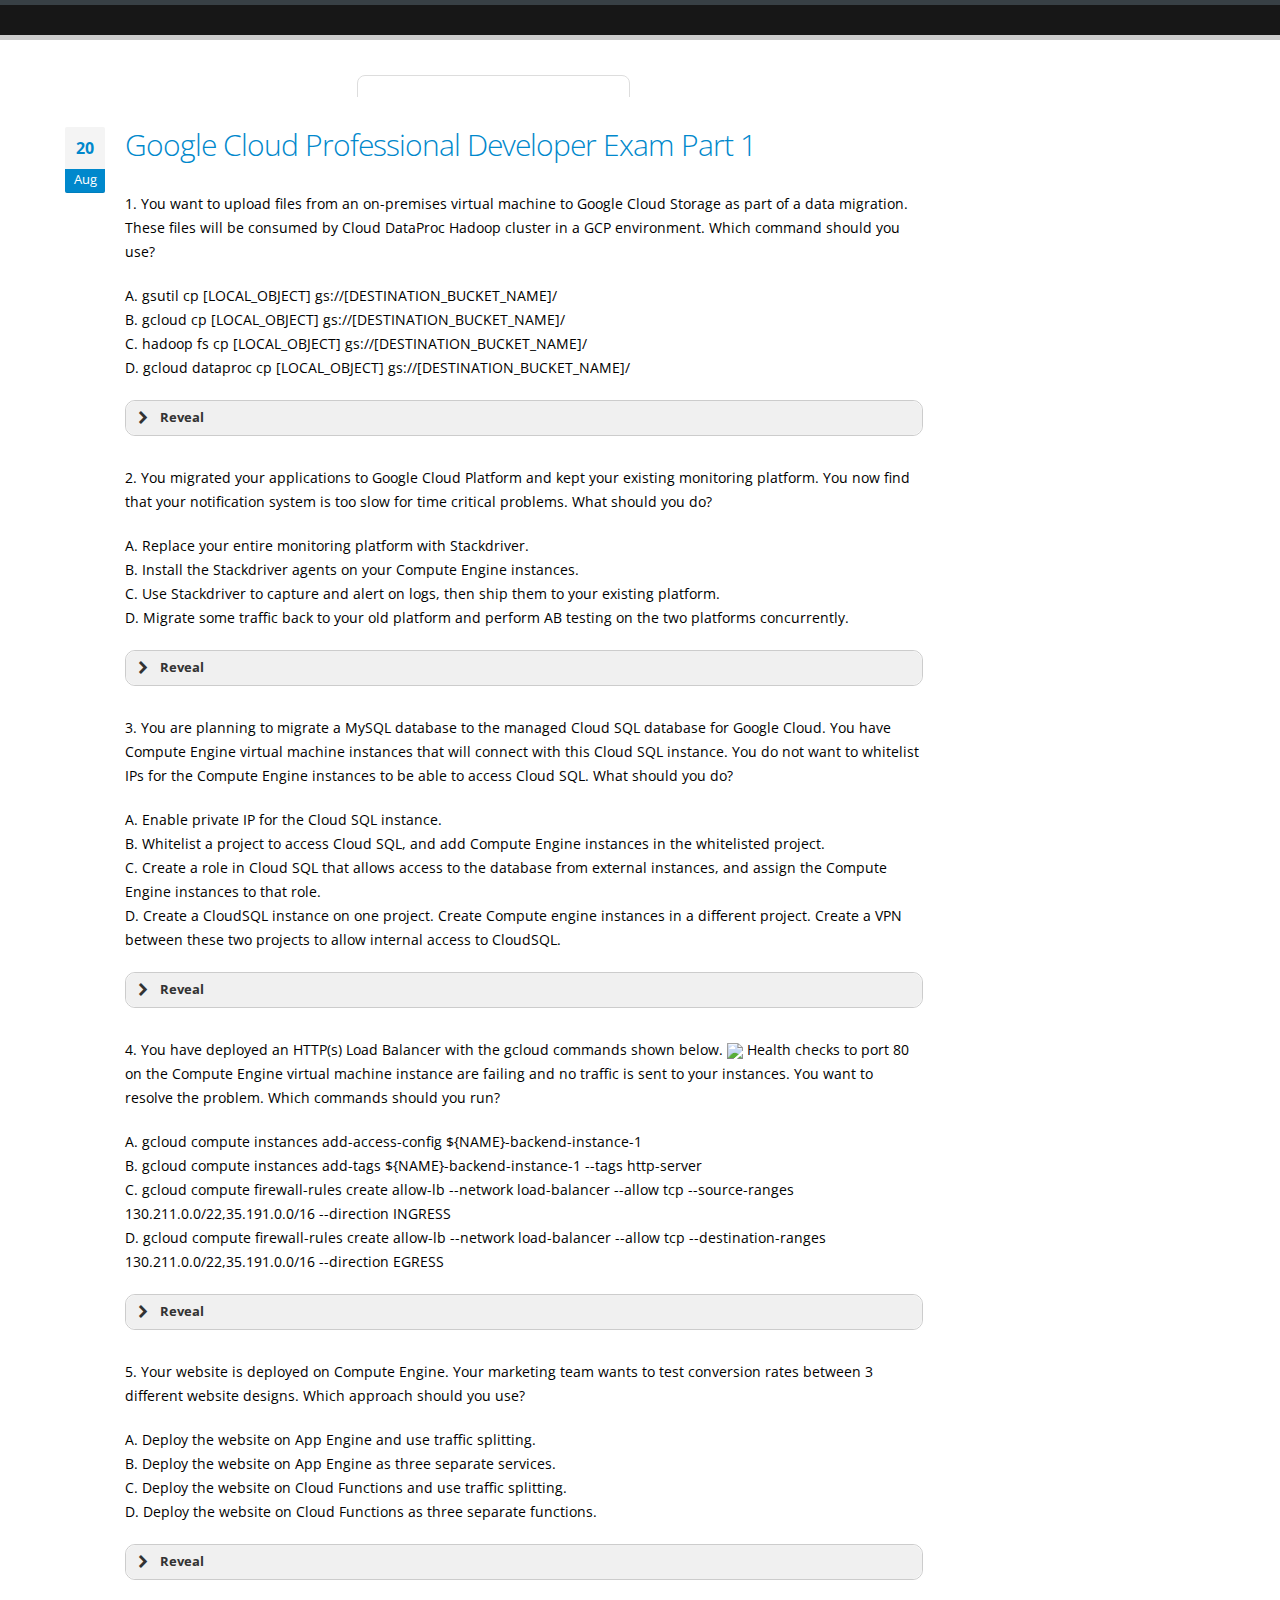
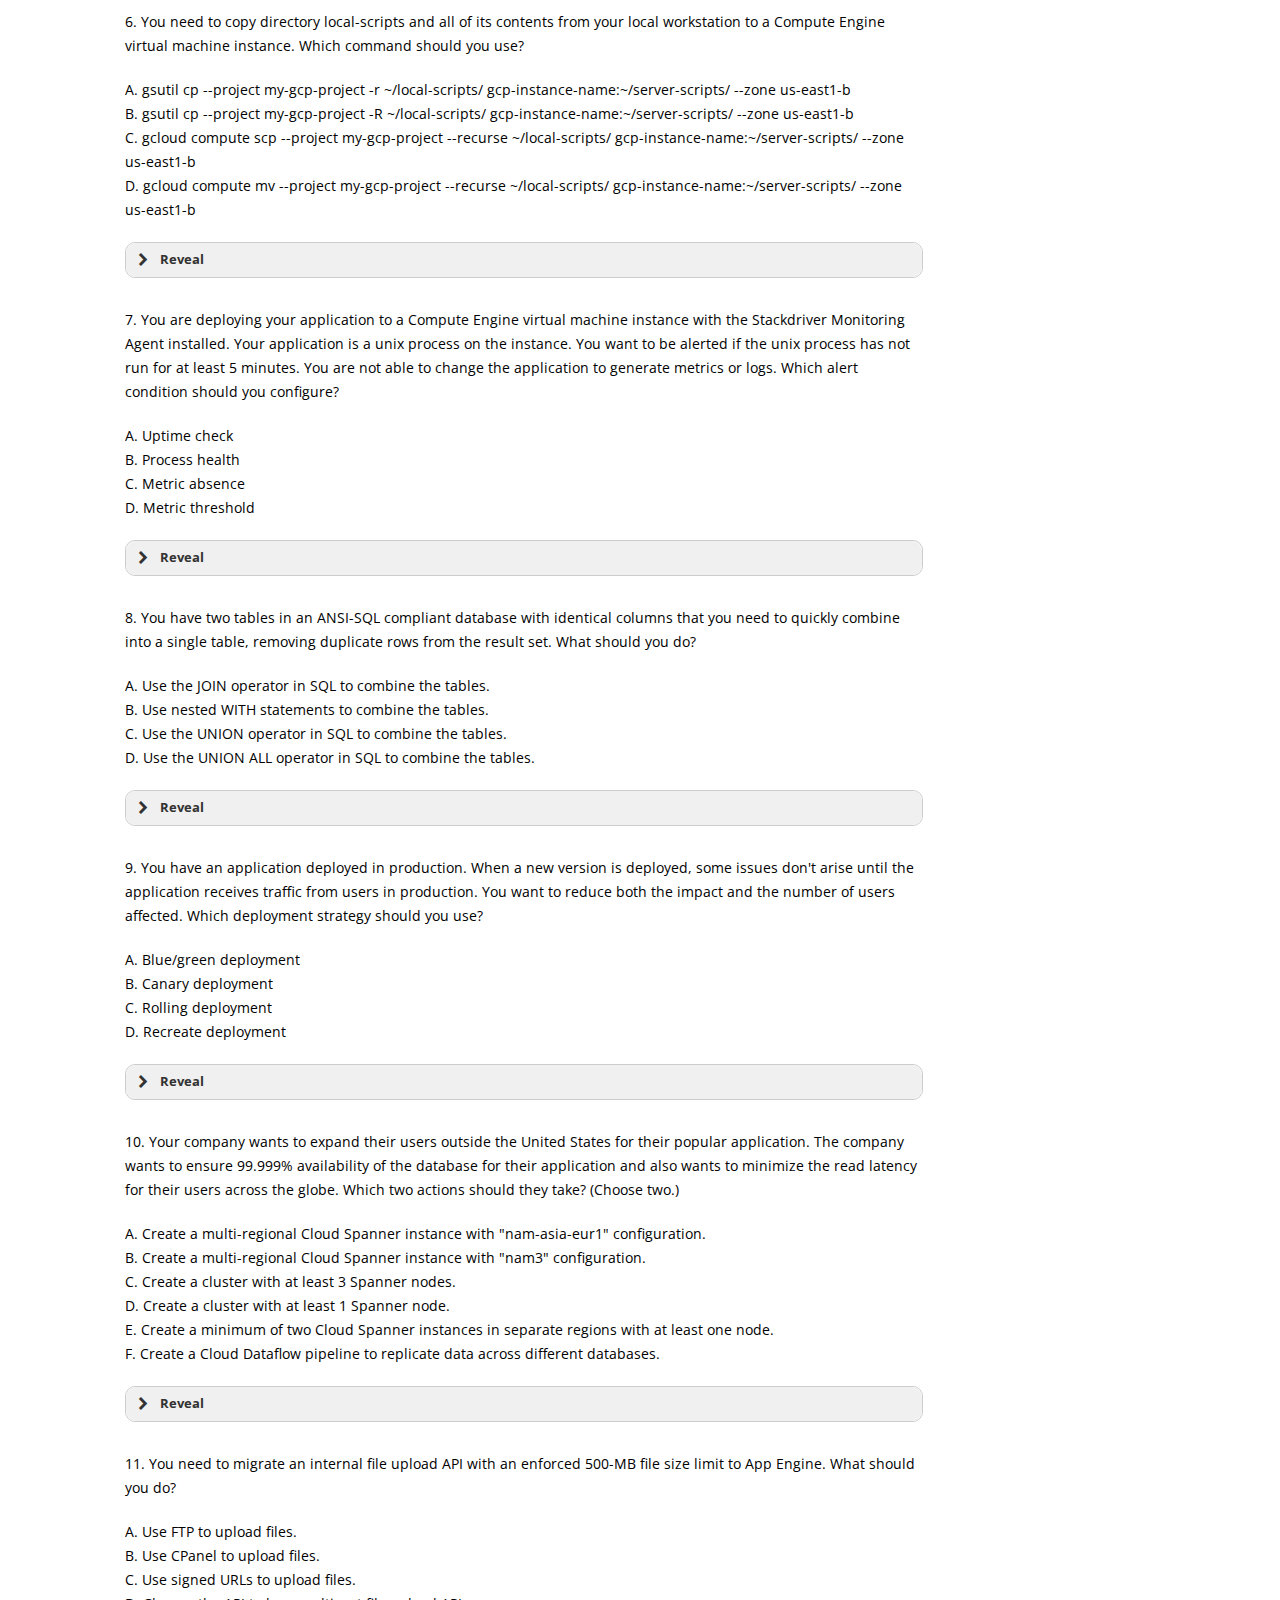
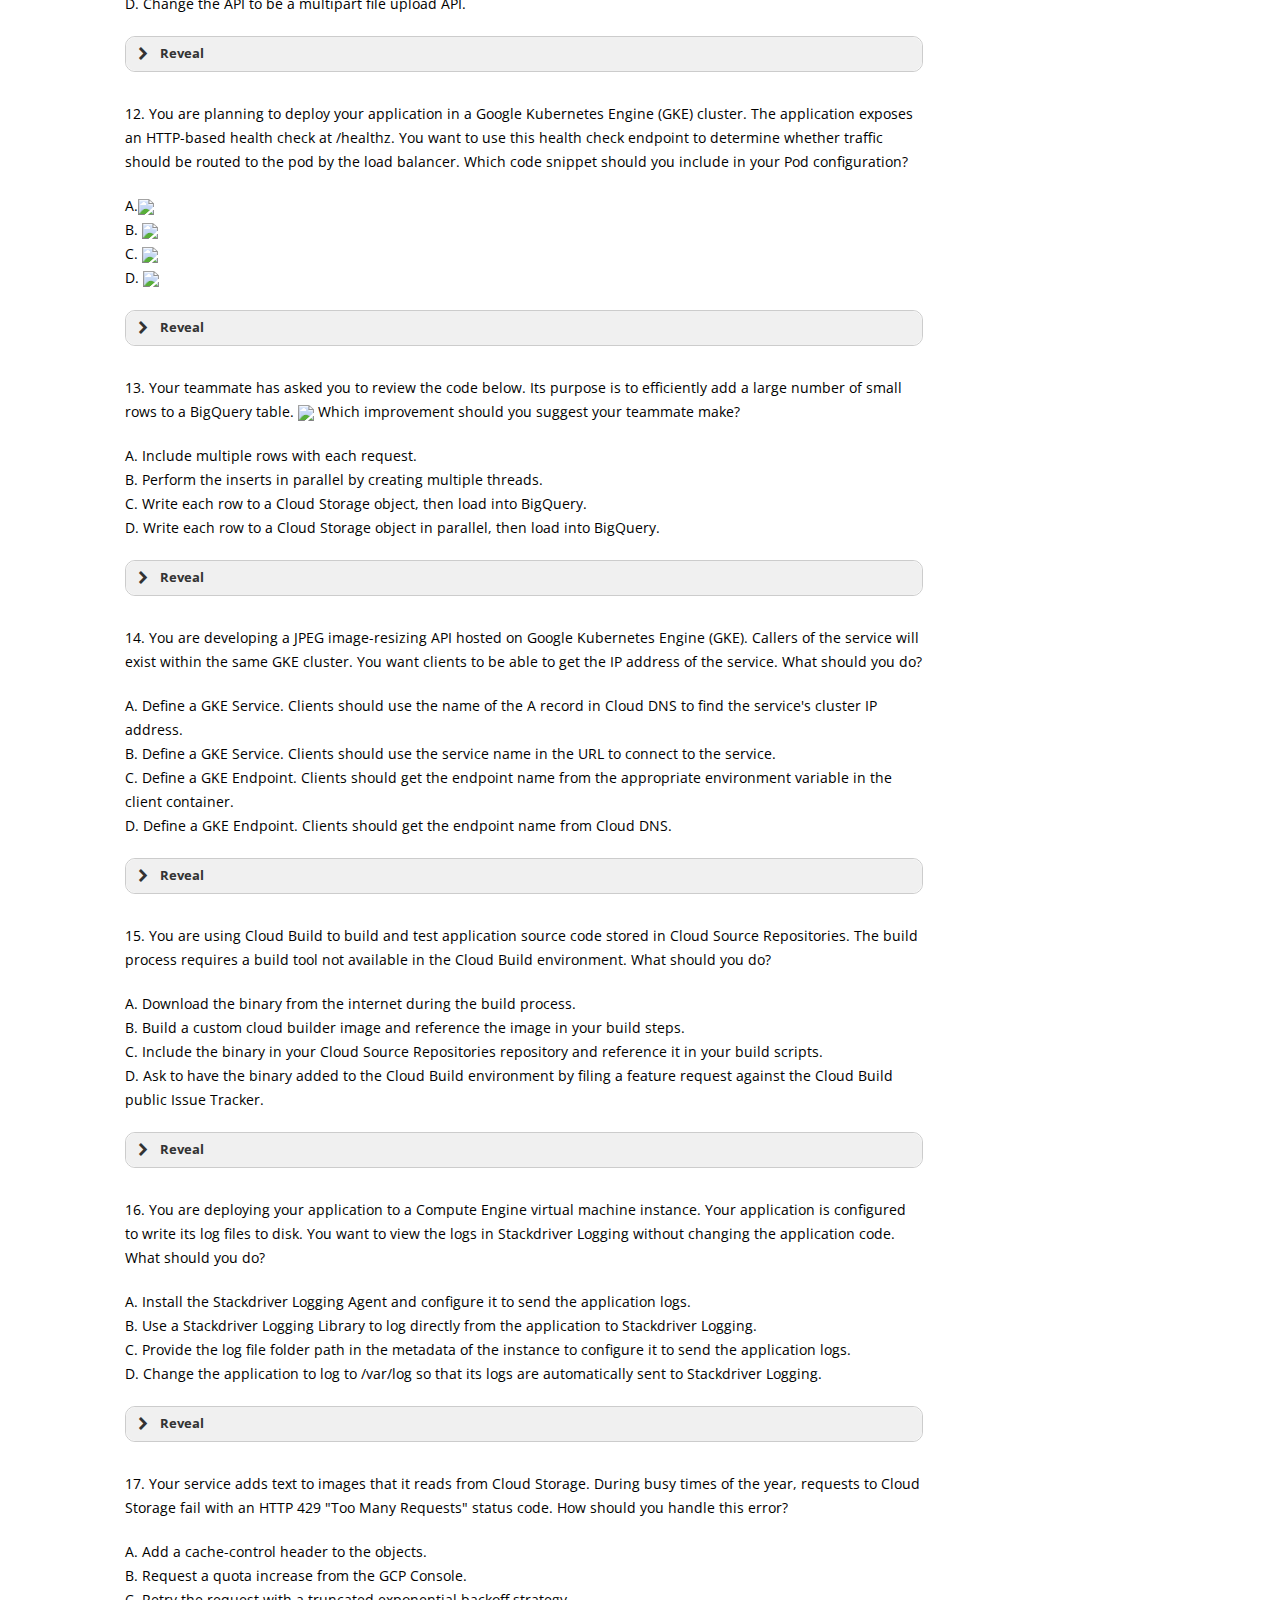
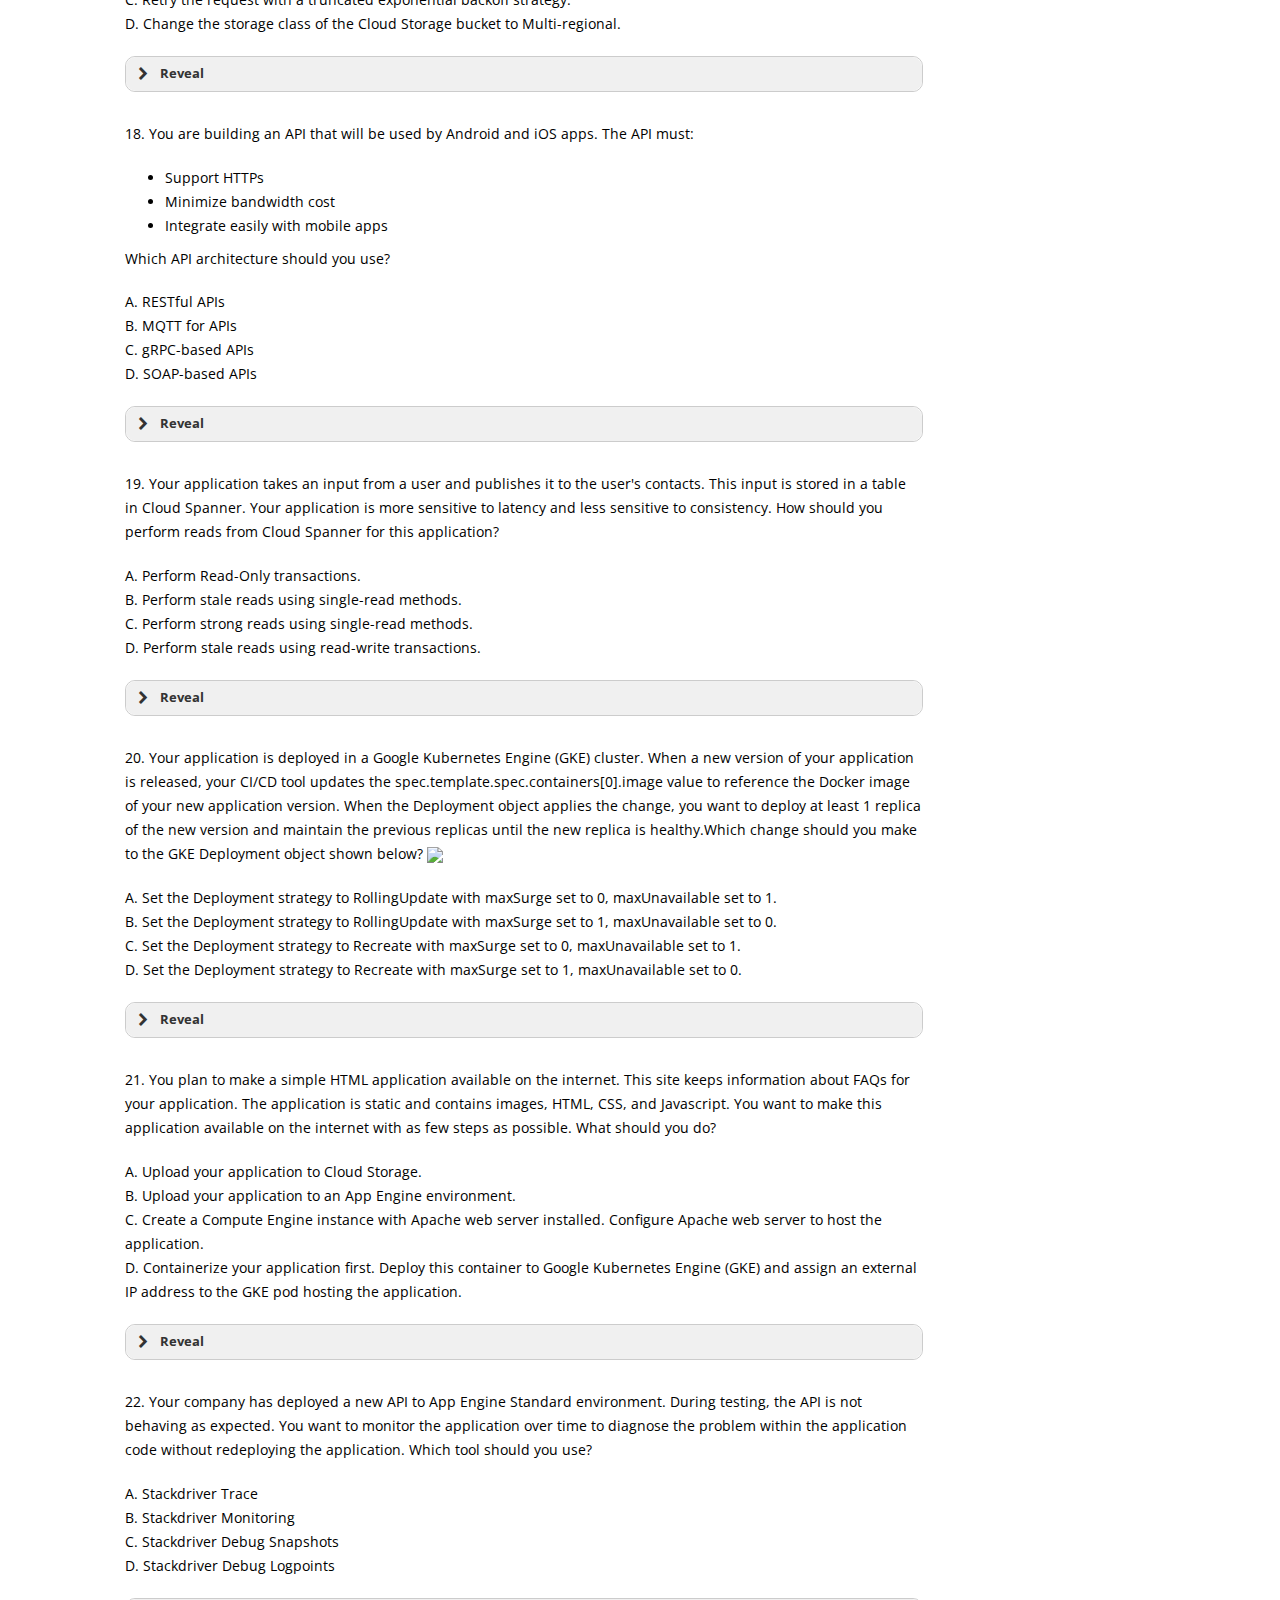
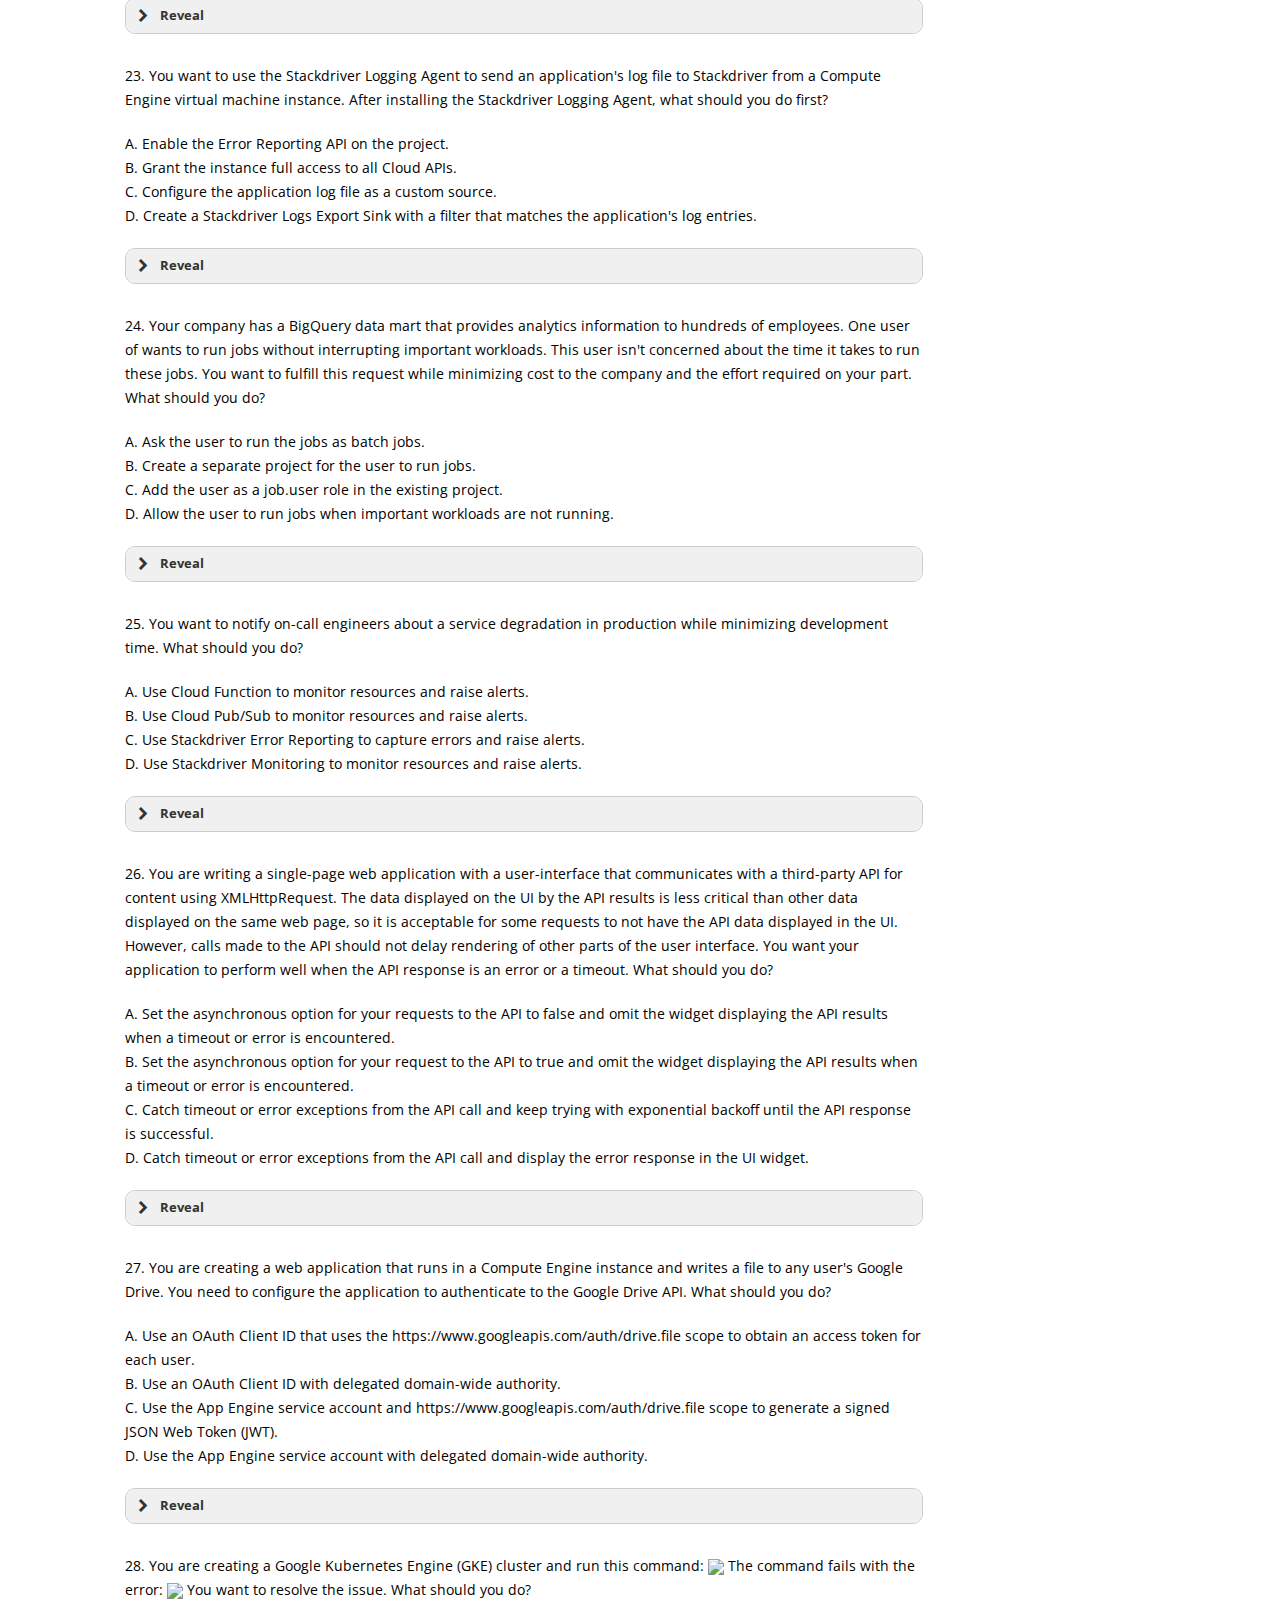
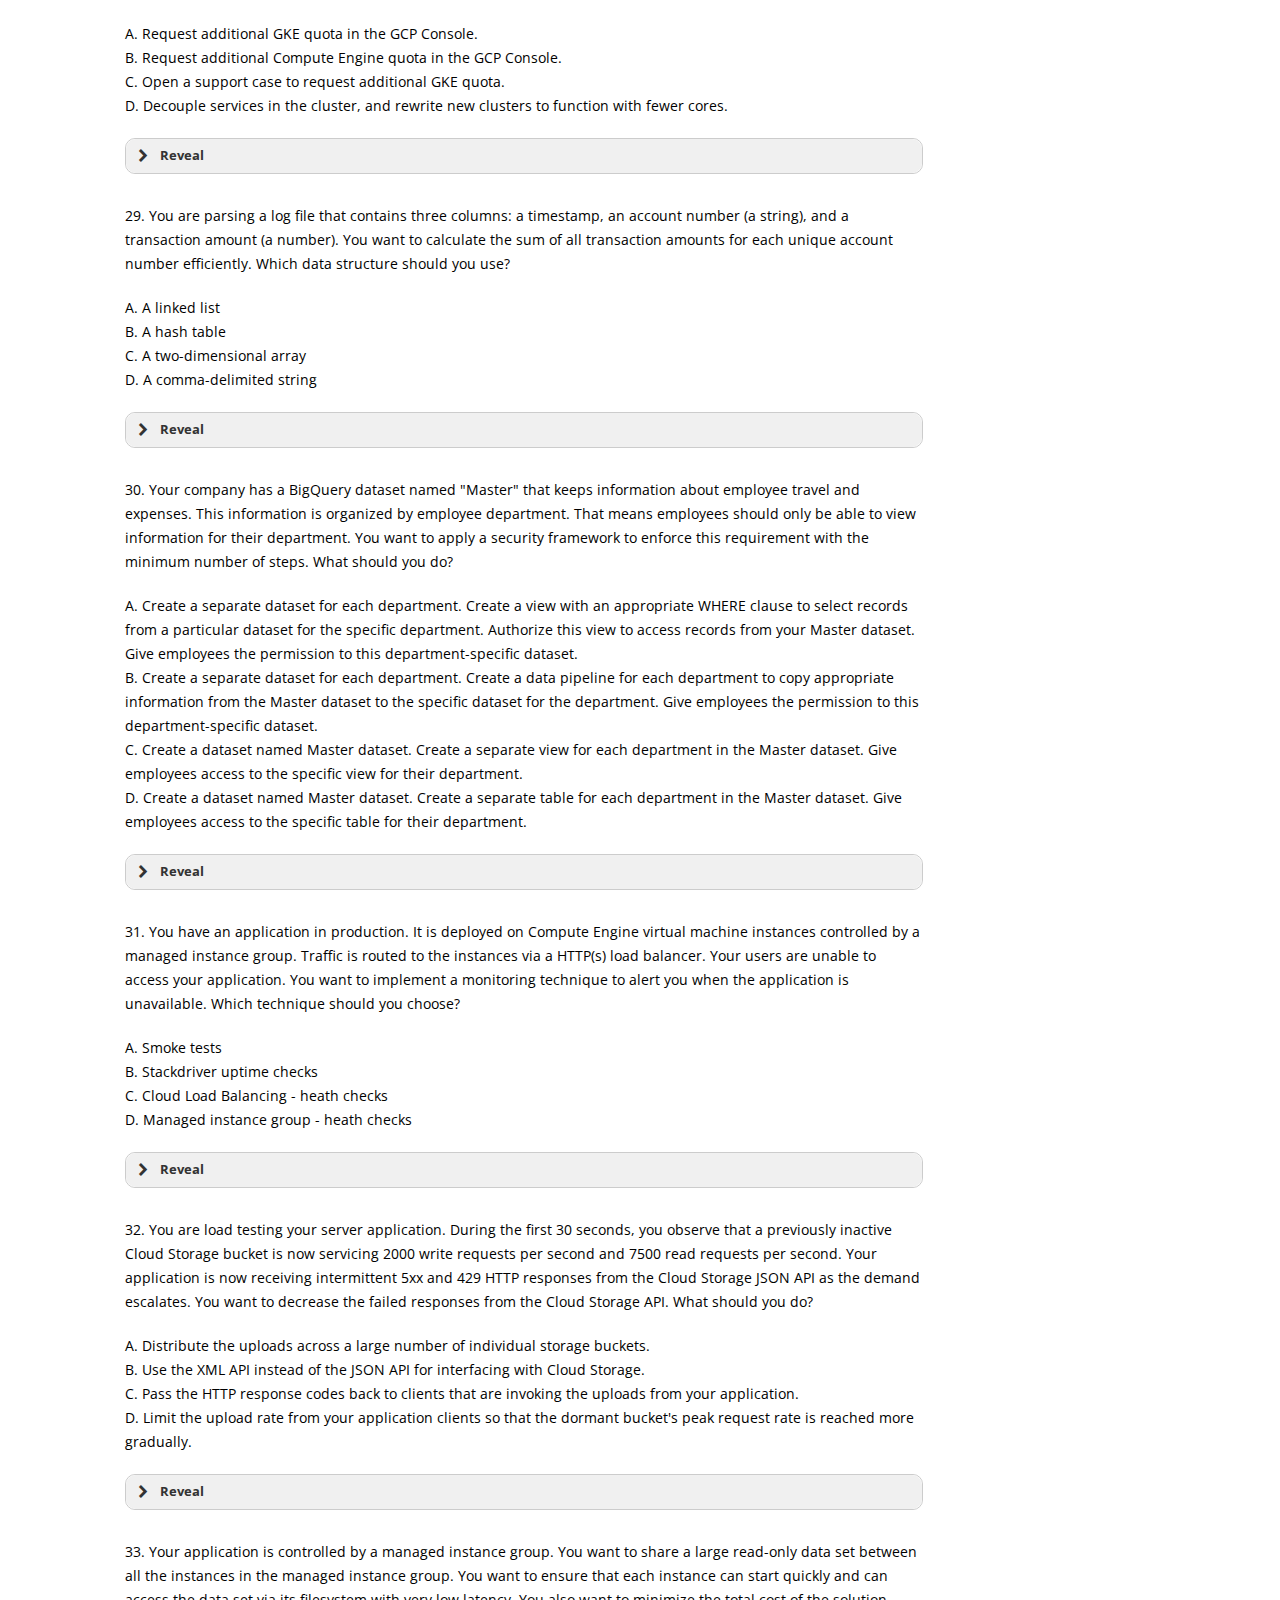
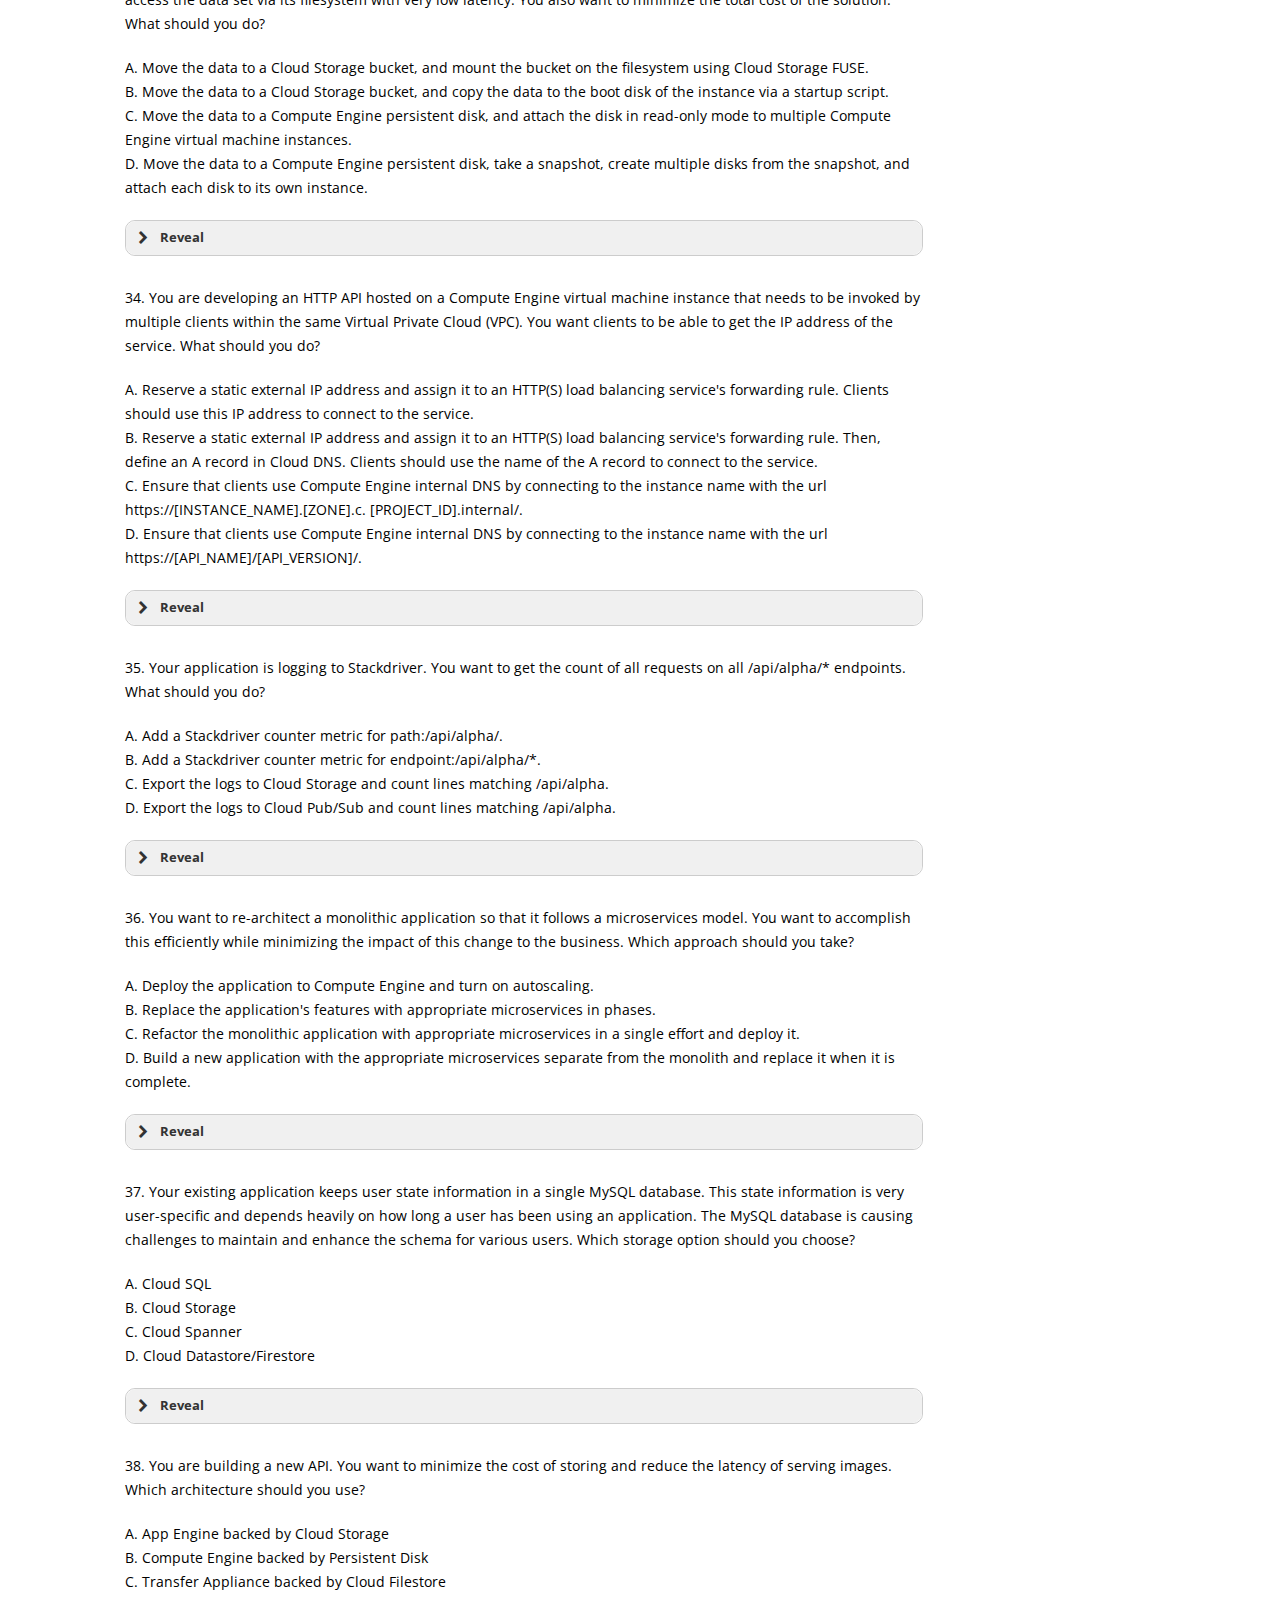
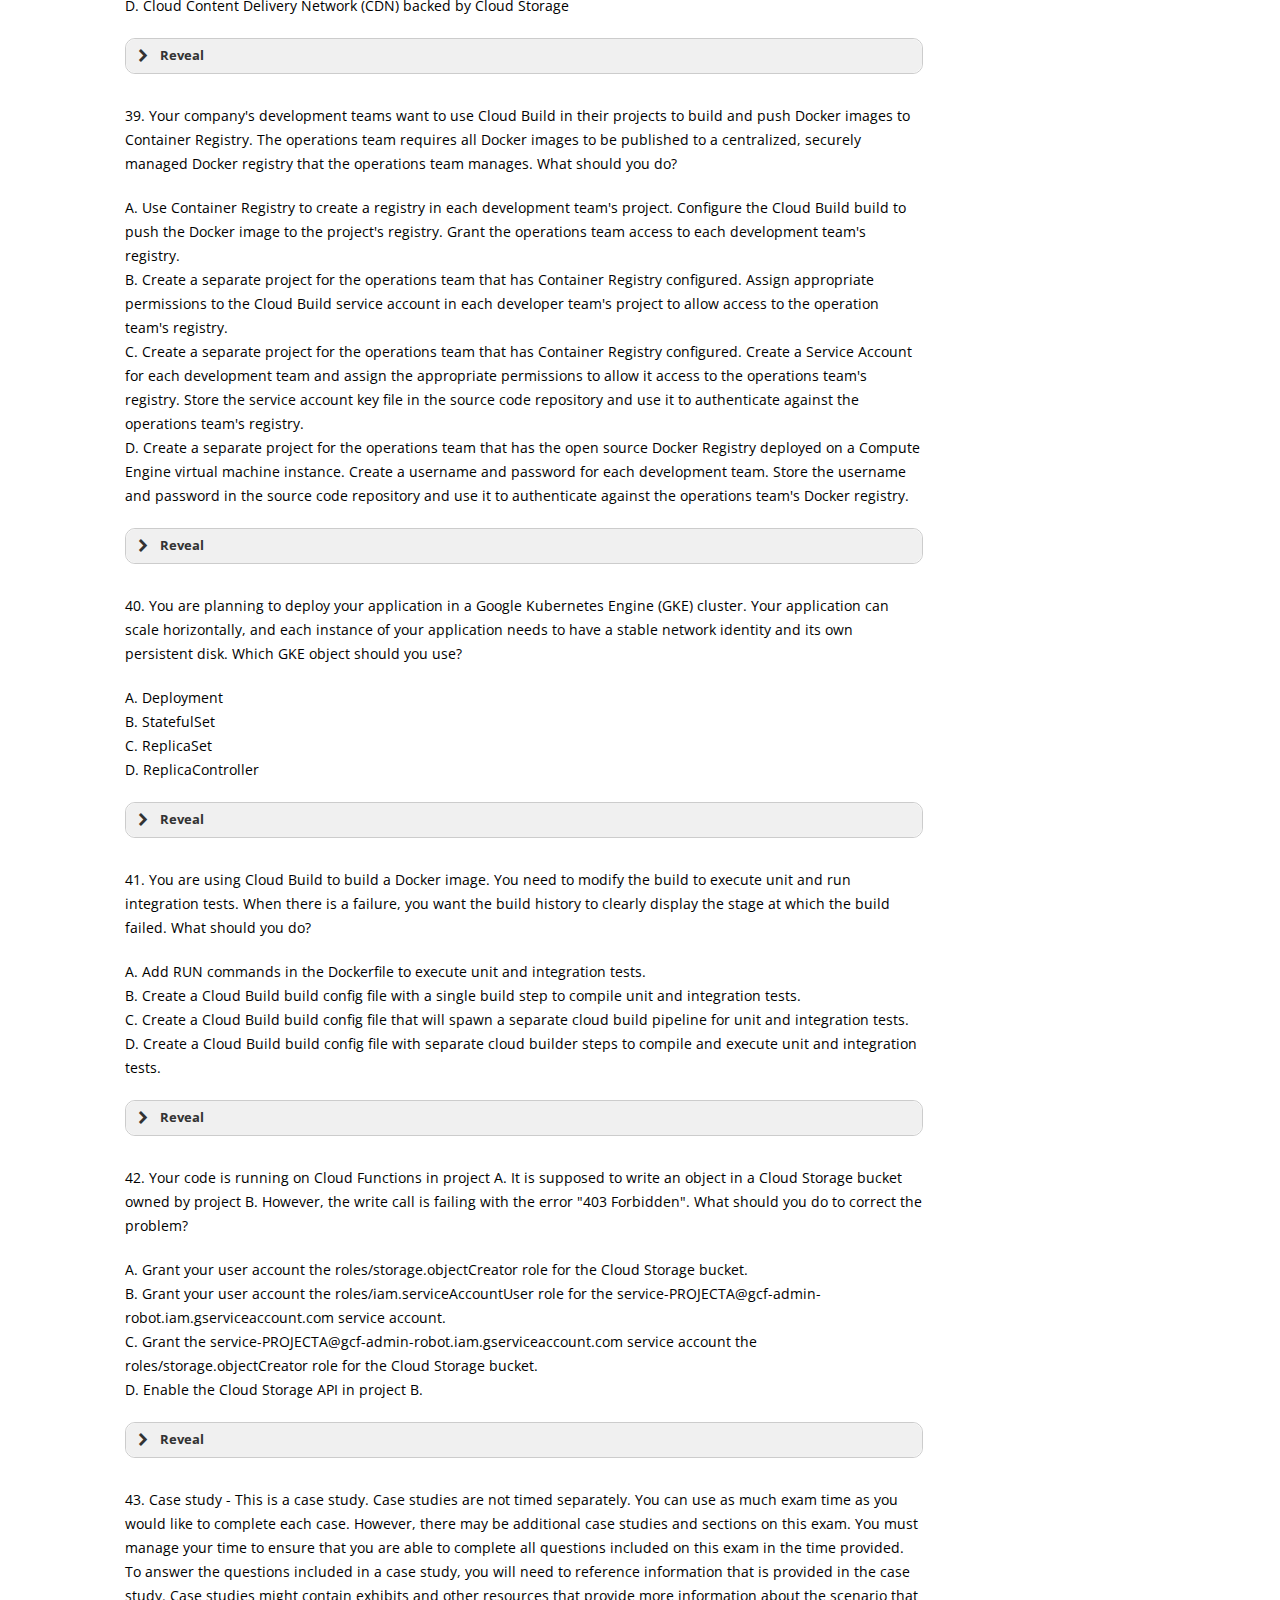
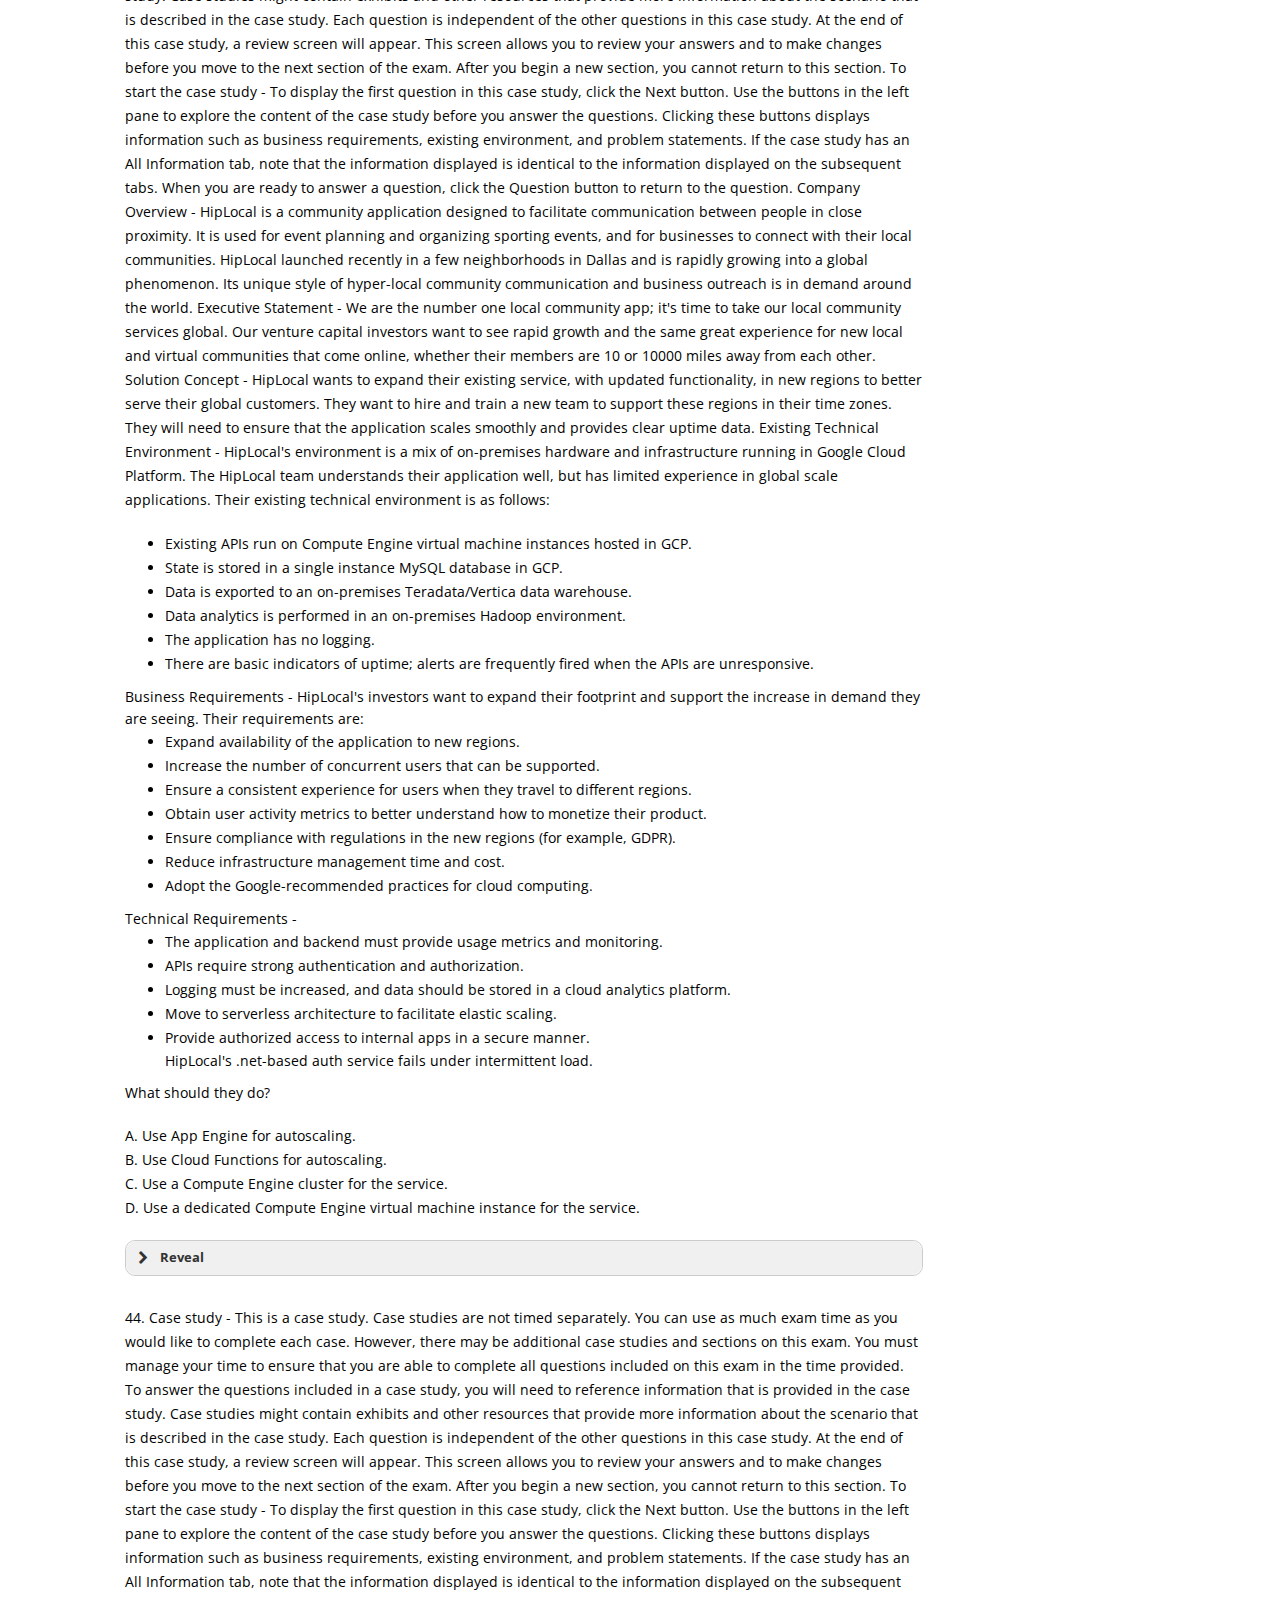
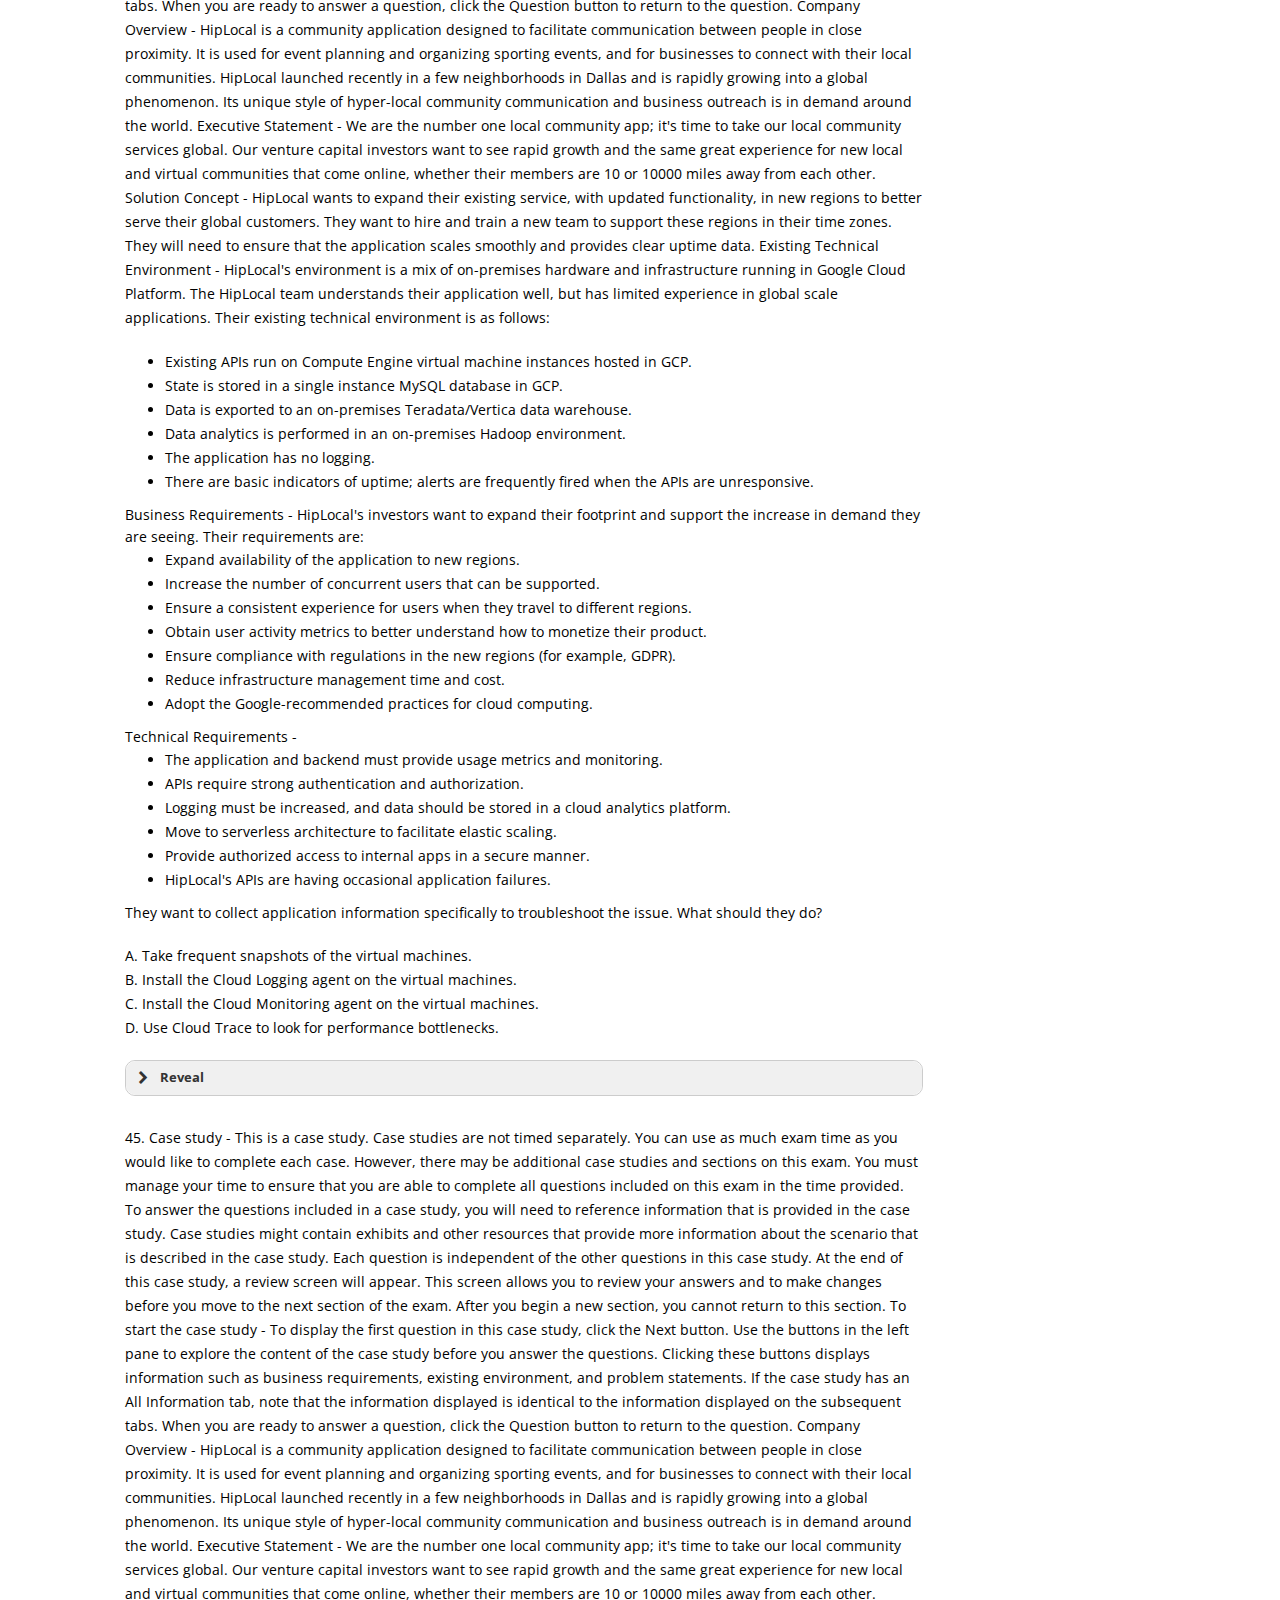
==== commit 248906d3: "Fix font and css" ====
--- a/certifications/professional/developer/professional-developer/index.html
+++ b/certifications/professional/developer/professional-developer/index.html
@@ -24,7 +24,8 @@
       <link rel='stylesheet' id='dashicons-css' href='../wp-includes/css/dashicons.min9f31.css?ver=5.7.2' type='text/css' media='all'/>
       <link rel='stylesheet' id='bsf-Defaults-css' href='../wp-content/cache/autoptimize/css/autoptimize_single_36ea4805809e6b690c2f5126a08082979f31.css?ver=5.7.2' type='text/css' media='all'/>
       <link rel='stylesheet' id='porto-google-fonts-css' href='http://fonts.googleapis.com/css?family=Open+Sans%3A300%2C300italic%2C400%2C400italic%2C600%2C600italic%2C700%2C700italic%2C800%2C800italic%7CShadows+Into+Light%3A300%2C300italic%2C400%2C400italic%2C600%2C600italic%2C700%2C700italic%2C800%2C800italic%7C&amp;ver=5.7.2' type='text/css' media='all'/>
-      <!--[if lt IE 10]>
+      <link rel="stylesheet" href="https://cdnjs.cloudflare.com/ajax/libs/font-awesome/4.7.0/css/font-awesome.min.css">
+	  <!--[if lt IE 10]>
       <link rel='stylesheet' id='porto-ie-css'  href='https://www.awslagi.com/wp-content/themes/porto/css/ie.css?ver=5.7.2' type='text/css' media='all' />
       <![endif]--> 
    </head>
@@ -543,7 +544,7 @@
                                     D. Export the logs to Cloud Pub/Sub and count lines matching /api/alpha.</p>
                                  <div class="su-spoiler su-spoiler-style-fancy su-spoiler-icon-chevron su-spoiler-closed" data-scroll-offset="0" data-anchor-in-url="no">
                                     <div class="su-spoiler-title" tabindex="0" role="button"><span class="su-spoiler-icon"></span>Reveal</div>
-                                    <div class="su-spoiler-content su-u-clearfix su-u-trim"> Answer: B <br/><a href="https://cloud.google.com/blog/products/management-tools/cloud-logging-gets-regular-expression-support">https://cloud.google.com/blog/products/management-tools/cloud-logging-gets-regular-expression-support</a></div>
+                                    <div class="su-spoiler-content su-u-clearfix su-u-trim"> Answer: C</div>
                                  </div>
                                </div>
 
--- a/certifications/professional/developer/wp-content/cache/autoptimize/css/autoptimize_65418fb62dab720bff9865a0c10b4e2d.css
+++ b/certifications/professional/developer/wp-content/cache/autoptimize/css/autoptimize_65418fb62dab720bff9865a0c10b4e2d.css
@@ -77,5 +77,5 @@
 
 THE SOFTWARE IS PROVIDED "AS IS", WITHOUT WARRANTY OF ANY KIND, EXPRESS OR IMPLIED, INCLUDING BUT NOT LIMITED TO THE WARRANTIES OF MERCHANTABILITY, FITNESS FOR A PARTICULAR PURPOSE AND NONINFRINGEMENT. IN NO EVENT SHALL THE AUTHORS OR COPYRIGHT HOLDERS BE LIABLE FOR ANY CLAIM, DAMAGES OR OTHER LIABILITY, WHETHER IN AN ACTION OF CONTRACT, TORT OR OTHERWISE, ARISING FROM, OUT OF OR IN CONNECTION WITH THE SOFTWARE OR THE USE OR OTHER DEALINGS IN THE SOFTWARE.
  */
-@font-face{font-family:ShortcodesUltimateIcons;src:url(http://www.awslagi.com/wp-content/plugins/shortcodes-ultimate/includes/fonts/fork-awesome/forkawesome-webfont.eot?v=1.0.11);src:url(//www.awslagi.com/wp-content/plugins/shortcodes-ultimate/includes/css/../fonts/fork-awesome/forkawesome-webfont.eot?#iefix&v=1.0.11) format("embedded-opentype"),url(//www.awslagi.com/wp-content/plugins/shortcodes-ultimate/includes/css/../fonts/fork-awesome/forkawesome-webfont.woff2?v=1.0.11) format("woff2"),url(//www.awslagi.com/wp-content/plugins/shortcodes-ultimate/includes/css/../fonts/fork-awesome/forkawesome-webfont.woff?v=1.0.11) format("woff"),url(//www.awslagi.com/wp-content/plugins/shortcodes-ultimate/includes/css/../fonts/fork-awesome/forkawesome-webfont.ttf?v=1.0.11) format("truetype"),url(//www.awslagi.com/wp-content/plugins/shortcodes-ultimate/includes/css/../fonts/fork-awesome/forkawesome-webfont.svg?v=1.0.11#forkawesomeregular) format("svg");font-weight:400;font-style:normal}.sui{display:inline-block;font:normal normal normal 14px/1 ShortcodesUltimateIcons;font-size:inherit;text-rendering:auto;-webkit-font-smoothing:antialiased;-moz-osx-font-smoothing:grayscale}.sui-lg{font-size:1.33333em;line-height:.75em;vertical-align:-15%}.sui-2x{font-size:2em}.sui-3x{font-size:3em}.sui-4x{font-size:4em}.sui-5x{font-size:5em}.sui-fw{width:1.28571em;text-align:center}.sui-ul{padding-left:0;margin-left:2.14286em;list-style-type:none}.sui-ul>li{position:relative}.sui-li{position:absolute;left:-2.14286em;width:2.14286em;top:.14286em;text-align:center}.sui-li.sui-lg{left:-1.85714em}.sui-border{padding:.2em .25em .15em;border:solid .08em #eee;border-radius:.1em}.sui-pull-left{float:left}.sui-pull-right{float:right}.sui.sui-pull-left{margin-right:.3em}.sui.sui-pull-right{margin-left:.3em}.pull-right{float:right}.pull-left{float:left}.sui.pull-left{margin-right:.3em}.sui.pull-right{margin-left:.3em}.sui-spin{-webkit-animation:sui-spin 2s infinite linear;animation:sui-spin 2s infinite linear}.sui-pulse{-webkit-animation:sui-spin 1s infinite steps(8);animation:sui-spin 1s infinite steps(8)}@-webkit-keyframes sui-spin{0%{-webkit-transform:rotate(0);transform:rotate(0)}100%{-webkit-transform:rotate(359deg);transform:rotate(359deg)}}@keyframes sui-spin{0%{-webkit-transform:rotate(0);transform:rotate(0)}100%{-webkit-transform:rotate(359deg);transform:rotate(359deg)}}.sui-rotate-90{-webkit-transform:rotate(90deg);transform:rotate(90deg)}.sui-rotate-180{-webkit-transform:rotate(180deg);transform:rotate(180deg)}.sui-rotate-270{-webkit-transform:rotate(270deg);transform:rotate(270deg)}.sui-flip-horizontal{-webkit-transform:scale(-1,1);transform:scale(-1,1)}.sui-flip-vertical{-webkit-transform:scale(1,-1);transform:scale(1,-1)}:root .sui-flip-horizontal,:root .sui-flip-vertical,:root .sui-rotate-180,:root .sui-rotate-270,:root .sui-rotate-90{-webkit-filter:none;filter:none}.sui-stack{position:relative;display:inline-block;width:2em;height:2em;line-height:2em;vertical-align:middle}.sui-stack-1x,.sui-stack-2x{position:absolute;left:0;width:100%;text-align:center}.sui-stack-1x{line-height:inherit}.sui-stack-2x{font-size:2em}.sui-inverse{color:#fff}.sui-glass:before{content:"\f000"}.sui-music:before{content:"\f001"}.sui-search:before{content:"\f002"}.sui-envelope-o:before{content:"\f003"}.sui-heart:before{content:"\f004"}.sui-star:before{content:"\f005"}.sui-star-o:before{content:"\f006"}.sui-user:before{content:"\f007"}.sui-film:before{content:"\f008"}.sui-th-large:before{content:"\f009"}.sui-th:before{content:"\f00a"}.sui-th-list:before{content:"\f00b"}.sui-check:before{content:"\f00c"}.sui-close:before,.sui-remove:before,.sui-times:before{content:"\f00d"}.sui-search-plus:before{content:"\f00e"}.sui-search-minus:before{content:"\f010"}.sui-power-off:before{content:"\f011"}.sui-signal:before{content:"\f012"}.sui-cog:before,.sui-gear:before{content:"\f013"}.sui-trash-o:before{content:"\f014"}.sui-home:before{content:"\f015"}.sui-file-o:before{content:"\f016"}.sui-clock-o:before{content:"\f017"}.sui-road:before{content:"\f018"}.sui-download:before{content:"\f019"}.sui-arrow-circle-o-down:before{content:"\f01a"}.sui-arrow-circle-o-up:before{content:"\f01b"}.sui-inbox:before{content:"\f01c"}.sui-play-circle-o:before{content:"\f01d"}.sui-repeat:before,.sui-rotate-right:before{content:"\f01e"}.sui-refresh:before{content:"\f021"}.sui-list-alt:before{content:"\f022"}.sui-lock:before{content:"\f023"}.sui-flag:before{content:"\f024"}.sui-headphones:before{content:"\f025"}.sui-volume-off:before{content:"\f026"}.sui-volume-down:before{content:"\f027"}.sui-volume-up:before{content:"\f028"}.sui-qrcode:before{content:"\f029"}.sui-barcode:before{content:"\f02a"}.sui-tag:before{content:"\f02b"}.sui-tags:before{content:"\f02c"}.sui-book:before{content:"\f02d"}.sui-bookmark:before{content:"\f02e"}.sui-print:before{content:"\f02f"}.sui-camera:before{content:"\f030"}.sui-font:before{content:"\f031"}.sui-bold:before{content:"\f032"}.sui-italic:before{content:"\f033"}.sui-text-height:before{content:"\f034"}.sui-text-width:before{content:"\f035"}.sui-align-left:before{content:"\f036"}.sui-align-center:before{content:"\f037"}.sui-align-right:before{content:"\f038"}.sui-align-justify:before{content:"\f039"}.sui-list:before{content:"\f03a"}.sui-dedent:before,.sui-outdent:before{content:"\f03b"}.sui-indent:before{content:"\f03c"}.sui-video-camera:before{content:"\f03d"}.sui-image:before,.sui-photo:before,.sui-picture-o:before{content:"\f03e"}.sui-pencil:before{content:"\f040"}.sui-map-marker:before{content:"\f041"}.sui-adjust:before{content:"\f042"}.sui-tint:before{content:"\f043"}.sui-edit:before,.sui-pencil-square-o:before{content:"\f044"}.sui-share-square-o:before{content:"\f045"}.sui-check-square-o:before{content:"\f046"}.sui-arrows:before{content:"\f047"}.sui-step-backward:before{content:"\f048"}.sui-fast-backward:before{content:"\f049"}.sui-backward:before{content:"\f04a"}.sui-play:before{content:"\f04b"}.sui-pause:before{content:"\f04c"}.sui-stop:before{content:"\f04d"}.sui-forward:before{content:"\f04e"}.sui-fast-forward:before{content:"\f050"}.sui-step-forward:before{content:"\f051"}.sui-eject:before{content:"\f052"}.sui-chevron-left:before{content:"\f053"}.sui-chevron-right:before{content:"\f054"}.sui-plus-circle:before{content:"\f055"}.sui-minus-circle:before{content:"\f056"}.sui-times-circle:before{content:"\f057"}.sui-check-circle:before{content:"\f058"}.sui-question-circle:before{content:"\f059"}.sui-info-circle:before{content:"\f05a"}.sui-crosshairs:before{content:"\f05b"}.sui-times-circle-o:before{content:"\f05c"}.sui-check-circle-o:before{content:"\f05d"}.sui-ban:before{content:"\f05e"}.sui-arrow-left:before{content:"\f060"}.sui-arrow-right:before{content:"\f061"}.sui-arrow-up:before{content:"\f062"}.sui-arrow-down:before{content:"\f063"}.sui-mail-forward:before,.sui-share:before{content:"\f064"}.sui-expand:before{content:"\f065"}.sui-compress:before{content:"\f066"}.sui-plus:before{content:"\f067"}.sui-minus:before{content:"\f068"}.sui-asterisk:before{content:"\f069"}.sui-exclamation-circle:before{content:"\f06a"}.sui-gift:before{content:"\f06b"}.sui-leaf:before{content:"\f06c"}.sui-fire:before{content:"\f06d"}.sui-eye:before{content:"\f06e"}.sui-eye-slash:before{content:"\f070"}.sui-exclamation-triangle:before,.sui-warning:before{content:"\f071"}.sui-plane:before{content:"\f072"}.sui-calendar:before{content:"\f073"}.sui-random:before{content:"\f074"}.sui-comment:before{content:"\f075"}.sui-magnet:before{content:"\f076"}.sui-chevron-up:before{content:"\f077"}.sui-chevron-down:before{content:"\f078"}.sui-retweet:before{content:"\f079"}.sui-shopping-cart:before{content:"\f07a"}.sui-folder:before{content:"\f07b"}.sui-folder-open:before{content:"\f07c"}.sui-arrows-v:before{content:"\f07d"}.sui-arrows-h:before{content:"\f07e"}.sui-bar-chart-o:before,.sui-bar-chart:before{content:"\f080"}.sui-twitter-square:before{content:"\f081"}.sui-facebook-square:before{content:"\f082"}.sui-camera-retro:before{content:"\f083"}.sui-key:before{content:"\f084"}.sui-cogs:before,.sui-gears:before{content:"\f085"}.sui-comments:before{content:"\f086"}.sui-thumbs-o-up:before{content:"\f087"}.sui-thumbs-o-down:before{content:"\f088"}.sui-star-half:before{content:"\f089"}.sui-heart-o:before{content:"\f08a"}.sui-sign-out:before{content:"\f08b"}.sui-linkedin-square:before{content:"\f08c"}.sui-thumb-tack:before{content:"\f08d"}.sui-external-link:before{content:"\f08e"}.sui-sign-in:before{content:"\f090"}.sui-trophy:before{content:"\f091"}.sui-github-square:before{content:"\f092"}.sui-upload:before{content:"\f093"}.sui-lemon-o:before{content:"\f094"}.sui-phone:before{content:"\f095"}.sui-square-o:before{content:"\f096"}.sui-bookmark-o:before{content:"\f097"}.sui-phone-square:before{content:"\f098"}.sui-twitter:before{content:"\f099"}.sui-facebook-f:before,.sui-facebook:before{content:"\f09a"}.sui-github:before{content:"\f09b"}.sui-unlock:before{content:"\f09c"}.sui-credit-card:before{content:"\f09d"}.sui-feed:before,.sui-rss:before{content:"\f09e"}.sui-hdd-o:before{content:"\f0a0"}.sui-bullhorn:before{content:"\f0a1"}.sui-bell:before{content:"\f0f3"}.sui-certificate:before{content:"\f0a3"}.sui-hand-o-right:before{content:"\f0a4"}.sui-hand-o-left:before{content:"\f0a5"}.sui-hand-o-up:before{content:"\f0a6"}.sui-hand-o-down:before{content:"\f0a7"}.sui-arrow-circle-left:before{content:"\f0a8"}.sui-arrow-circle-right:before{content:"\f0a9"}.sui-arrow-circle-up:before{content:"\f0aa"}.sui-arrow-circle-down:before{content:"\f0ab"}.sui-globe:before{content:"\f0ac"}.sui-globe-e:before{content:"\f304"}.sui-globe-w:before{content:"\f305"}.sui-wrench:before{content:"\f0ad"}.sui-tasks:before{content:"\f0ae"}.sui-filter:before{content:"\f0b0"}.sui-briefcase:before{content:"\f0b1"}.sui-arrows-alt:before{content:"\f0b2"}.sui-community:before,.sui-group:before,.sui-users:before{content:"\f0c0"}.sui-chain:before,.sui-link:before{content:"\f0c1"}.sui-cloud:before{content:"\f0c2"}.sui-flask:before{content:"\f0c3"}.sui-cut:before,.sui-scissors:before{content:"\f0c4"}.sui-copy:before,.sui-files-o:before{content:"\f0c5"}.sui-paperclip:before{content:"\f0c6"}.sui-floppy-o:before,.sui-save:before{content:"\f0c7"}.sui-square:before{content:"\f0c8"}.sui-bars:before,.sui-navicon:before,.sui-reorder:before{content:"\f0c9"}.sui-list-ul:before{content:"\f0ca"}.sui-list-ol:before{content:"\f0cb"}.sui-strikethrough:before{content:"\f0cc"}.sui-underline:before{content:"\f0cd"}.sui-table:before{content:"\f0ce"}.sui-magic:before{content:"\f0d0"}.sui-truck:before{content:"\f0d1"}.sui-pinterest:before{content:"\f0d2"}.sui-pinterest-square:before{content:"\f0d3"}.sui-google-plus-square:before{content:"\f0d4"}.sui-google-plus:before{content:"\f0d5"}.sui-money:before{content:"\f0d6"}.sui-caret-down:before{content:"\f0d7"}.sui-caret-up:before{content:"\f0d8"}.sui-caret-left:before{content:"\f0d9"}.sui-caret-right:before{content:"\f0da"}.sui-columns:before{content:"\f0db"}.sui-sort:before,.sui-unsorted:before{content:"\f0dc"}.sui-sort-desc:before,.sui-sort-down:before{content:"\f0dd"}.sui-sort-asc:before,.sui-sort-up:before{content:"\f0de"}.sui-envelope:before{content:"\f0e0"}.sui-linkedin:before{content:"\f0e1"}.sui-rotate-left:before,.sui-undo:before{content:"\f0e2"}.sui-gavel:before,.sui-legal:before{content:"\f0e3"}.sui-dashboard:before,.sui-tachometer:before{content:"\f0e4"}.sui-comment-o:before{content:"\f0e5"}.sui-comments-o:before{content:"\f0e6"}.sui-bolt:before,.sui-flash:before{content:"\f0e7"}.sui-sitemap:before{content:"\f0e8"}.sui-umbrella:before{content:"\f0e9"}.sui-clipboard:before,.sui-paste:before{content:"\f0ea"}.sui-lightbulb-o:before{content:"\f0eb"}.sui-exchange:before{content:"\f0ec"}.sui-cloud-download:before{content:"\f0ed"}.sui-cloud-upload:before{content:"\f0ee"}.sui-user-md:before{content:"\f0f0"}.sui-stethoscope:before{content:"\f0f1"}.sui-suitcase:before{content:"\f0f2"}.sui-bell-o:before{content:"\f0a2"}.sui-coffee:before{content:"\f0f4"}.sui-cutlery:before{content:"\f0f5"}.sui-file-text-o:before{content:"\f0f6"}.sui-building-o:before{content:"\f0f7"}.sui-hospital-o:before{content:"\f0f8"}.sui-ambulance:before{content:"\f0f9"}.sui-medkit:before{content:"\f0fa"}.sui-fighter-jet:before{content:"\f0fb"}.sui-beer:before{content:"\f0fc"}.sui-h-square:before{content:"\f0fd"}.sui-plus-square:before{content:"\f0fe"}.sui-angle-double-left:before{content:"\f100"}.sui-angle-double-right:before{content:"\f101"}.sui-angle-double-up:before{content:"\f102"}.sui-angle-double-down:before{content:"\f103"}.sui-angle-left:before{content:"\f104"}.sui-angle-right:before{content:"\f105"}.sui-angle-up:before{content:"\f106"}.sui-angle-down:before{content:"\f107"}.sui-desktop:before{content:"\f108"}.sui-laptop:before{content:"\f109"}.sui-tablet:before{content:"\f10a"}.sui-mobile-phone:before,.sui-mobile:before{content:"\f10b"}.sui-circle-o:before{content:"\f10c"}.sui-quote-left:before{content:"\f10d"}.sui-quote-right:before{content:"\f10e"}.sui-spinner:before{content:"\f110"}.sui-circle:before{content:"\f111"}.sui-mail-reply:before,.sui-reply:before{content:"\f112"}.sui-github-alt:before{content:"\f113"}.sui-folder-o:before{content:"\f114"}.sui-folder-open-o:before{content:"\f115"}.sui-smile-o:before{content:"\f118"}.sui-frown-o:before{content:"\f119"}.sui-meh-o:before{content:"\f11a"}.sui-gamepad:before{content:"\f11b"}.sui-keyboard-o:before{content:"\f11c"}.sui-flag-o:before{content:"\f11d"}.sui-flag-checkered:before{content:"\f11e"}.sui-terminal:before{content:"\f120"}.sui-code:before{content:"\f121"}.sui-mail-reply-all:before,.sui-reply-all:before{content:"\f122"}.sui-star-half-empty:before,.sui-star-half-full:before,.sui-star-half-o:before{content:"\f123"}.sui-location-arrow:before{content:"\f124"}.sui-crop:before{content:"\f125"}.sui-code-fork:before{content:"\f126"}.sui-chain-broken:before,.sui-unlink:before{content:"\f127"}.sui-question:before{content:"\f128"}.sui-info:before{content:"\f129"}.sui-exclamation:before{content:"\f12a"}.sui-superscript:before{content:"\f12b"}.sui-subscript:before{content:"\f12c"}.sui-eraser:before{content:"\f12d"}.sui-puzzle-piece:before{content:"\f12e"}.sui-microphone:before{content:"\f130"}.sui-microphone-slash:before{content:"\f131"}.sui-shield:before{content:"\f132"}.sui-calendar-o:before{content:"\f133"}.sui-fire-extinguisher:before{content:"\f134"}.sui-rocket:before{content:"\f135"}.sui-maxcdn:before{content:"\f136"}.sui-chevron-circle-left:before{content:"\f137"}.sui-chevron-circle-right:before{content:"\f138"}.sui-chevron-circle-up:before{content:"\f139"}.sui-chevron-circle-down:before{content:"\f13a"}.sui-html5:before{content:"\f13b"}.sui-css3:before{content:"\f13c"}.sui-anchor:before{content:"\f13d"}.sui-unlock-alt:before{content:"\f13e"}.sui-bullseye:before{content:"\f140"}.sui-ellipsis-h:before{content:"\f141"}.sui-ellipsis-v:before{content:"\f142"}.sui-rss-square:before{content:"\f143"}.sui-play-circle:before{content:"\f144"}.sui-ticket:before{content:"\f145"}.sui-minus-square:before{content:"\f146"}.sui-minus-square-o:before{content:"\f147"}.sui-level-up:before{content:"\f148"}.sui-level-down:before{content:"\f149"}.sui-check-square:before{content:"\f14a"}.sui-pencil-square:before{content:"\f14b"}.sui-external-link-square:before{content:"\f14c"}.sui-share-square:before{content:"\f14d"}.sui-compass:before{content:"\f14e"}.sui-caret-square-o-down:before,.sui-toggle-down:before{content:"\f150"}.sui-caret-square-o-up:before,.sui-toggle-up:before{content:"\f151"}.sui-caret-square-o-right:before,.sui-toggle-right:before{content:"\f152"}.sui-eur:before,.sui-euro:before{content:"\f153"}.sui-gbp:before{content:"\f154"}.sui-dollar:before,.sui-usd:before{content:"\f155"}.sui-inr:before,.sui-rupee:before{content:"\f156"}.sui-cny:before,.sui-jpy:before,.sui-rmb:before,.sui-yen:before{content:"\f157"}.sui-rouble:before,.sui-rub:before,.sui-ruble:before{content:"\f158"}.sui-krw:before,.sui-won:before{content:"\f159"}.sui-bitcoin:before,.sui-btc:before{content:"\f15a"}.sui-file:before{content:"\f15b"}.sui-file-text:before{content:"\f15c"}.sui-sort-alpha-asc:before{content:"\f15d"}.sui-sort-alpha-desc:before{content:"\f15e"}.sui-sort-amount-asc:before{content:"\f160"}.sui-sort-amount-desc:before{content:"\f161"}.sui-sort-numeric-asc:before{content:"\f162"}.sui-sort-numeric-desc:before{content:"\f163"}.sui-thumbs-up:before{content:"\f164"}.sui-thumbs-down:before{content:"\f165"}.sui-youtube-square:before{content:"\f166"}.sui-youtube:before{content:"\f167"}.sui-xing:before{content:"\f168"}.sui-xing-square:before{content:"\f169"}.sui-youtube-play:before{content:"\f16a"}.sui-dropbox:before{content:"\f16b"}.sui-stack-overflow:before{content:"\f16c"}.sui-instagram:before{content:"\f16d"}.sui-flickr:before{content:"\f16e"}.sui-adn:before{content:"\f170"}.sui-bitbucket:before{content:"\f171"}.sui-bitbucket-square:before{content:"\f172"}.sui-tumblr:before{content:"\f173"}.sui-tumblr-square:before{content:"\f174"}.sui-long-arrow-down:before{content:"\f175"}.sui-long-arrow-up:before{content:"\f176"}.sui-long-arrow-left:before{content:"\f177"}.sui-long-arrow-right:before{content:"\f178"}.sui-apple:before{content:"\f179"}.sui-windows:before{content:"\f17a"}.sui-android:before{content:"\f17b"}.sui-linux:before{content:"\f17c"}.sui-dribbble:before{content:"\f17d"}.sui-skype:before{content:"\f17e"}.sui-foursquare:before{content:"\f180"}.sui-trello:before{content:"\f181"}.sui-female:before{content:"\f182"}.sui-male:before{content:"\f183"}.sui-gittip:before,.sui-gratipay:before{content:"\f184"}.sui-sun-o:before{content:"\f185"}.sui-moon-o:before{content:"\f186"}.sui-archive:before{content:"\f187"}.sui-bug:before{content:"\f188"}.sui-vk:before{content:"\f189"}.sui-weibo:before{content:"\f18a"}.sui-renren:before{content:"\f18b"}.sui-pagelines:before{content:"\f18c"}.sui-stack-exchange:before{content:"\f18d"}.sui-arrow-circle-o-right:before{content:"\f18e"}.sui-arrow-circle-o-left:before{content:"\f190"}.sui-caret-square-o-left:before,.sui-toggle-left:before{content:"\f191"}.sui-dot-circle-o:before{content:"\f192"}.sui-wheelchair:before{content:"\f193"}.sui-vimeo-square:before{content:"\f194"}.sui-try:before,.sui-turkish-lira:before{content:"\f195"}.sui-plus-square-o:before{content:"\f196"}.sui-space-shuttle:before{content:"\f197"}.sui-slack:before{content:"\f198"}.sui-envelope-square:before{content:"\f199"}.sui-wordpress:before{content:"\f19a"}.sui-openid:before{content:"\f19b"}.sui-bank:before,.sui-institution:before,.sui-university:before{content:"\f19c"}.sui-graduation-cap:before,.sui-mortar-board:before{content:"\f19d"}.sui-yahoo:before{content:"\f19e"}.sui-google:before{content:"\f1a0"}.sui-reddit:before{content:"\f1a1"}.sui-reddit-square:before{content:"\f1a2"}.sui-stumbleupon-circle:before{content:"\f1a3"}.sui-stumbleupon:before{content:"\f1a4"}.sui-delicious:before{content:"\f1a5"}.sui-digg:before{content:"\f1a6"}.sui-drupal:before{content:"\f1a9"}.sui-joomla:before{content:"\f1aa"}.sui-language:before{content:"\f1ab"}.sui-fax:before{content:"\f1ac"}.sui-building:before{content:"\f1ad"}.sui-child:before{content:"\f1ae"}.sui-paw:before{content:"\f1b0"}.sui-spoon:before{content:"\f1b1"}.sui-cube:before{content:"\f1b2"}.sui-cubes:before{content:"\f1b3"}.sui-behance:before{content:"\f1b4"}.sui-behance-square:before{content:"\f1b5"}.sui-steam:before{content:"\f1b6"}.sui-steam-square:before{content:"\f1b7"}.sui-recycle:before{content:"\f1b8"}.sui-automobile:before,.sui-car:before{content:"\f1b9"}.sui-cab:before,.sui-taxi:before{content:"\f1ba"}.sui-tree:before{content:"\f1bb"}.sui-spotify:before{content:"\f1bc"}.sui-deviantart:before{content:"\f1bd"}.sui-soundcloud:before{content:"\f1be"}.sui-database:before{content:"\f1c0"}.sui-file-pdf-o:before{content:"\f1c1"}.sui-file-word-o:before{content:"\f1c2"}.sui-file-excel-o:before{content:"\f1c3"}.sui-file-powerpoint-o:before{content:"\f1c4"}.sui-file-image-o:before,.sui-file-photo-o:before,.sui-file-picture-o:before{content:"\f1c5"}.sui-file-archive-o:before,.sui-file-zip-o:before{content:"\f1c6"}.sui-file-audio-o:before,.sui-file-sound-o:before{content:"\f1c7"}.sui-file-movie-o:before,.sui-file-video-o:before{content:"\f1c8"}.sui-file-code-o:before{content:"\f1c9"}.sui-vine:before{content:"\f1ca"}.sui-codepen:before{content:"\f1cb"}.sui-jsfiddle:before{content:"\f1cc"}.sui-life-bouy:before,.sui-life-buoy:before,.sui-life-ring:before,.sui-life-saver:before,.sui-support:before{content:"\f1cd"}.sui-circle-o-notch:before{content:"\f1ce"}.sui-ra:before,.sui-rebel:before,.sui-resistance:before{content:"\f1d0"}.sui-empire:before,.sui-ge:before{content:"\f1d1"}.sui-git-square:before{content:"\f1d2"}.sui-git:before{content:"\f1d3"}.sui-hacker-news:before,.sui-y-combinator-square:before,.sui-yc-square:before{content:"\f1d4"}.sui-tencent-weibo:before{content:"\f1d5"}.sui-qq:before{content:"\f1d6"}.sui-wechat:before,.sui-weixin:before{content:"\f1d7"}.sui-paper-plane:before,.sui-send:before{content:"\f1d8"}.sui-paper-plane-o:before,.sui-send-o:before{content:"\f1d9"}.sui-history:before{content:"\f1da"}.sui-circle-thin:before{content:"\f1db"}.sui-header:before{content:"\f1dc"}.sui-paragraph:before{content:"\f1dd"}.sui-sliders:before{content:"\f1de"}.sui-share-alt:before{content:"\f1e0"}.sui-share-alt-square:before{content:"\f1e1"}.sui-bomb:before{content:"\f1e2"}.sui-futbol-o:before,.sui-soccer-ball-o:before{content:"\f1e3"}.sui-tty:before{content:"\f1e4"}.sui-binoculars:before{content:"\f1e5"}.sui-plug:before{content:"\f1e6"}.sui-slideshare:before{content:"\f1e7"}.sui-twitch:before{content:"\f1e8"}.sui-yelp:before{content:"\f1e9"}.sui-newspaper-o:before{content:"\f1ea"}.sui-wifi:before{content:"\f1eb"}.sui-calculator:before{content:"\f1ec"}.sui-paypal:before{content:"\f1ed"}.sui-google-wallet:before{content:"\f1ee"}.sui-cc-visa:before{content:"\f1f0"}.sui-cc-mastercard:before{content:"\f1f1"}.sui-cc-discover:before{content:"\f1f2"}.sui-cc-amex:before{content:"\f1f3"}.sui-cc-paypal:before{content:"\f1f4"}.sui-cc-stripe:before{content:"\f1f5"}.sui-bell-slash:before{content:"\f1f6"}.sui-bell-slash-o:before{content:"\f1f7"}.sui-trash:before{content:"\f1f8"}.sui-copyright:before{content:"\f1f9"}.sui-at:before{content:"\f1fa"}.sui-eyedropper:before{content:"\f1fb"}.sui-paint-brush:before{content:"\f1fc"}.sui-birthday-cake:before{content:"\f1fd"}.sui-area-chart:before{content:"\f1fe"}.sui-pie-chart:before{content:"\f200"}.sui-line-chart:before{content:"\f201"}.sui-lastfm:before{content:"\f202"}.sui-lastfm-square:before{content:"\f203"}.sui-toggle-off:before{content:"\f204"}.sui-toggle-on:before{content:"\f205"}.sui-bicycle:before{content:"\f206"}.sui-bus:before{content:"\f207"}.sui-ioxhost:before{content:"\f208"}.sui-angellist:before{content:"\f209"}.sui-cc:before{content:"\f20a"}.sui-ils:before,.sui-shekel:before,.sui-sheqel:before{content:"\f20b"}.sui-meanpath:before{content:"\f20c"}.sui-buysellads:before{content:"\f20d"}.sui-connectdevelop:before{content:"\f20e"}.sui-dashcube:before{content:"\f210"}.sui-forumbee:before{content:"\f211"}.sui-leanpub:before{content:"\f212"}.sui-sellsy:before{content:"\f213"}.sui-shirtsinbulk:before{content:"\f214"}.sui-simplybuilt:before{content:"\f215"}.sui-skyatlas:before{content:"\f216"}.sui-cart-plus:before{content:"\f217"}.sui-cart-arrow-down:before{content:"\f218"}.sui-diamond:before{content:"\f219"}.sui-ship:before{content:"\f21a"}.sui-user-secret:before{content:"\f21b"}.sui-motorcycle:before{content:"\f21c"}.sui-street-view:before{content:"\f21d"}.sui-heartbeat:before{content:"\f21e"}.sui-venus:before{content:"\f221"}.sui-mars:before{content:"\f222"}.sui-mercury:before{content:"\f223"}.sui-intersex:before,.sui-transgender:before{content:"\f224"}.sui-transgender-alt:before{content:"\f225"}.sui-venus-double:before{content:"\f226"}.sui-mars-double:before{content:"\f227"}.sui-venus-mars:before{content:"\f228"}.sui-mars-stroke:before{content:"\f229"}.sui-mars-stroke-v:before{content:"\f22a"}.sui-mars-stroke-h:before{content:"\f22b"}.sui-neuter:before{content:"\f22c"}.sui-genderless:before{content:"\f22d"}.sui-facebook-official:before{content:"\f230"}.sui-pinterest-p:before{content:"\f231"}.sui-whatsapp:before{content:"\f232"}.sui-server:before{content:"\f233"}.sui-user-plus:before{content:"\f234"}.sui-user-times:before{content:"\f235"}.sui-bed:before,.sui-hotel:before{content:"\f236"}.sui-viacoin:before{content:"\f237"}.sui-train:before{content:"\f238"}.sui-subway:before{content:"\f239"}.sui-medium:before{content:"\f23a"}.sui-medium-square:before{content:"\f2f8"}.sui-y-combinator:before,.sui-yc:before{content:"\f23b"}.sui-optin-monster:before{content:"\f23c"}.sui-opencart:before{content:"\f23d"}.sui-expeditedssl:before{content:"\f23e"}.sui-battery-4:before,.sui-battery-full:before,.sui-battery:before{content:"\f240"}.sui-battery-3:before,.sui-battery-three-quarters:before{content:"\f241"}.sui-battery-2:before,.sui-battery-half:before{content:"\f242"}.sui-battery-1:before,.sui-battery-quarter:before{content:"\f243"}.sui-battery-0:before,.sui-battery-empty:before{content:"\f244"}.sui-mouse-pointer:before{content:"\f245"}.sui-i-cursor:before{content:"\f246"}.sui-object-group:before{content:"\f247"}.sui-object-ungroup:before{content:"\f248"}.sui-sticky-note:before{content:"\f249"}.sui-sticky-note-o:before{content:"\f24a"}.sui-cc-jcb:before{content:"\f24b"}.sui-cc-diners-club:before{content:"\f24c"}.sui-clone:before{content:"\f24d"}.sui-balance-scale:before{content:"\f24e"}.sui-hourglass-o:before{content:"\f250"}.sui-hourglass-1:before,.sui-hourglass-start:before{content:"\f251"}.sui-hourglass-2:before,.sui-hourglass-half:before{content:"\f252"}.sui-hourglass-3:before,.sui-hourglass-end:before{content:"\f253"}.sui-hourglass:before{content:"\f254"}.sui-hand-grab-o:before,.sui-hand-rock-o:before{content:"\f255"}.sui-hand-paper-o:before,.sui-hand-stop-o:before{content:"\f256"}.sui-hand-scissors-o:before{content:"\f257"}.sui-hand-lizard-o:before{content:"\f258"}.sui-hand-spock-o:before{content:"\f259"}.sui-hand-pointer-o:before{content:"\f25a"}.sui-hand-peace-o:before{content:"\f25b"}.sui-trademark:before{content:"\f25c"}.sui-registered:before{content:"\f25d"}.sui-creative-commons:before{content:"\f25e"}.sui-gg:before{content:"\f260"}.sui-gg-circle:before{content:"\f261"}.sui-tripadvisor:before{content:"\f262"}.sui-odnoklassniki:before{content:"\f263"}.sui-odnoklassniki-square:before{content:"\f264"}.sui-get-pocket:before{content:"\f265"}.sui-wikipedia-w:before{content:"\f266"}.sui-safari:before{content:"\f267"}.sui-chrome:before{content:"\f268"}.sui-firefox:before{content:"\f269"}.sui-opera:before{content:"\f26a"}.sui-internet-explorer:before{content:"\f26b"}.sui-television:before,.sui-tv:before{content:"\f26c"}.sui-contao:before{content:"\f26d"}.sui-500px:before{content:"\f26e"}.sui-amazon:before{content:"\f270"}.sui-calendar-plus-o:before{content:"\f271"}.sui-calendar-minus-o:before{content:"\f272"}.sui-calendar-times-o:before{content:"\f273"}.sui-calendar-check-o:before{content:"\f274"}.sui-industry:before{content:"\f275"}.sui-map-pin:before{content:"\f276"}.sui-map-signs:before{content:"\f277"}.sui-map-o:before{content:"\f278"}.sui-map:before{content:"\f279"}.sui-commenting:before{content:"\f27a"}.sui-commenting-o:before{content:"\f27b"}.sui-houzz:before{content:"\f27c"}.sui-vimeo:before{content:"\f27d"}.sui-black-tie:before{content:"\f27e"}.sui-fonticons:before{content:"\f280"}.sui-reddit-alien:before{content:"\f281"}.sui-edge:before{content:"\f282"}.sui-credit-card-alt:before{content:"\f283"}.sui-codiepie:before{content:"\f284"}.sui-modx:before{content:"\f285"}.sui-fort-awesome:before{content:"\f286"}.sui-usb:before{content:"\f287"}.sui-product-hunt:before{content:"\f288"}.sui-mixcloud:before{content:"\f289"}.sui-scribd:before{content:"\f28a"}.sui-pause-circle:before{content:"\f28b"}.sui-pause-circle-o:before{content:"\f28c"}.sui-stop-circle:before{content:"\f28d"}.sui-stop-circle-o:before{content:"\f28e"}.sui-shopping-bag:before{content:"\f290"}.sui-shopping-basket:before{content:"\f291"}.sui-hashtag:before{content:"\f292"}.sui-bluetooth:before{content:"\f293"}.sui-bluetooth-b:before{content:"\f294"}.sui-percent:before{content:"\f295"}.sui-gitlab:before{content:"\f296"}.sui-wpbeginner:before{content:"\f297"}.sui-wpforms:before{content:"\f298"}.sui-envira:before{content:"\f299"}.sui-universal-access:before{content:"\f29a"}.sui-wheelchair-alt:before{content:"\f29b"}.sui-question-circle-o:before{content:"\f29c"}.sui-blind:before{content:"\f29d"}.sui-audio-description:before{content:"\f29e"}.sui-volume-control-phone:before{content:"\f2a0"}.sui-braille:before{content:"\f2a1"}.sui-assistive-listening-systems:before{content:"\f2a2"}.sui-american-sign-language-interpreting:before,.sui-asl-interpreting:before{content:"\f2a3"}.sui-deaf:before,.sui-deafness:before,.sui-hard-of-hearing:before{content:"\f2a4"}.sui-glide:before{content:"\f2a5"}.sui-glide-g:before{content:"\f2a6"}.sui-sign-language:before,.sui-signing:before{content:"\f2a7"}.sui-low-vision:before{content:"\f2a8"}.sui-viadeo:before{content:"\f2a9"}.sui-viadeo-square:before{content:"\f2aa"}.sui-snapchat:before{content:"\f2ab"}.sui-snapchat-ghost:before{content:"\f2ac"}.sui-snapchat-square:before{content:"\f2ad"}.sui-first-order:before{content:"\f2b0"}.sui-yoast:before{content:"\f2b1"}.sui-themeisle:before{content:"\f2b2"}.sui-google-plus-circle:before,.sui-google-plus-official:before{content:"\f2b3"}.sui-fa:before,.sui-font-awesome:before{content:"\f2b4"}.sui-handshake-o:before{content:"\f2b5"}.sui-envelope-open:before{content:"\f2b6"}.sui-envelope-open-o:before{content:"\f2b7"}.sui-linode:before{content:"\f2b8"}.sui-address-book:before{content:"\f2b9"}.sui-address-book-o:before{content:"\f2ba"}.sui-address-card:before,.sui-vcard:before{content:"\f2bb"}.sui-address-card-o:before,.sui-vcard-o:before{content:"\f2bc"}.sui-user-circle:before{content:"\f2bd"}.sui-user-circle-o:before{content:"\f2be"}.sui-user-o:before{content:"\f2c0"}.sui-id-badge:before{content:"\f2c1"}.sui-drivers-license:before,.sui-id-card:before{content:"\f2c2"}.sui-drivers-license-o:before,.sui-id-card-o:before{content:"\f2c3"}.sui-quora:before{content:"\f2c4"}.sui-free-code-camp:before{content:"\f2c5"}.sui-telegram:before{content:"\f2c6"}.sui-thermometer-4:before,.sui-thermometer-full:before,.sui-thermometer:before{content:"\f2c7"}.sui-thermometer-3:before,.sui-thermometer-three-quarters:before{content:"\f2c8"}.sui-thermometer-2:before,.sui-thermometer-half:before{content:"\f2c9"}.sui-thermometer-1:before,.sui-thermometer-quarter:before{content:"\f2ca"}.sui-thermometer-0:before,.sui-thermometer-empty:before{content:"\f2cb"}.sui-shower:before{content:"\f2cc"}.sui-bath:before,.sui-bathtub:before,.sui-s15:before{content:"\f2cd"}.sui-podcast:before{content:"\f2ce"}.sui-window-maximize:before{content:"\f2d0"}.sui-window-minimize:before{content:"\f2d1"}.sui-window-restore:before{content:"\f2d2"}.sui-times-rectangle:before,.sui-window-close:before{content:"\f2d3"}.sui-times-rectangle-o:before,.sui-window-close-o:before{content:"\f2d4"}.sui-bandcamp:before{content:"\f2d5"}.sui-grav:before{content:"\f2d6"}.sui-etsy:before{content:"\f2d7"}.sui-imdb:before{content:"\f2d8"}.sui-ravelry:before{content:"\f2d9"}.sui-eercast:before{content:"\f2da"}.sui-microchip:before{content:"\f2db"}.sui-snowflake-o:before{content:"\f2dc"}.sui-superpowers:before{content:"\f2dd"}.sui-wpexplorer:before{content:"\f2de"}.sui-meetup:before{content:"\f2e0"}.sui-mastodon:before{content:"\f2e1"}.sui-mastodon-alt:before{content:"\f2e2"}.sui-fork-awesome:before,.sui-fork-circle:before{content:"\f2e3"}.sui-peertube:before{content:"\f2e4"}.sui-diaspora:before{content:"\f2e5"}.sui-friendica:before{content:"\f2e6"}.sui-gnu-social:before{content:"\f2e7"}.sui-liberapay-square:before{content:"\f2e8"}.sui-liberapay:before{content:"\f2e9"}.sui-scuttlebutt:before,.sui-ssb:before{content:"\f2ea"}.sui-hubzilla:before{content:"\f2eb"}.sui-social-home:before{content:"\f2ec"}.sui-artstation:before{content:"\f2ed"}.sui-discord:before{content:"\f2ee"}.sui-discord-alt:before{content:"\f2ef"}.sui-patreon:before{content:"\f2f0"}.sui-snowdrift:before{content:"\f2f1"}.sui-activitypub:before{content:"\f2f2"}.sui-ethereum:before{content:"\f2f3"}.sui-keybase:before{content:"\f2f4"}.sui-shaarli:before{content:"\f2f5"}.sui-shaarli-o:before{content:"\f2f6"}.sui-cut-key:before,.sui-key-modern:before{content:"\f2f7"}.sui-xmpp:before{content:"\f2f9"}.sui-archive-org:before{content:"\f2fc"}.sui-freedombox:before{content:"\f2fd"}.sui-facebook-messenger:before{content:"\f2fe"}.sui-debian:before{content:"\f2ff"}.sui-mastodon-square:before{content:"\f300"}.sui-tipeee:before{content:"\f301"}.sui-react:before{content:"\f302"}.sui-dogmazic:before{content:"\f303"}.sui-zotero:before{content:"\f309"}.sui-nodejs:before{content:"\f308"}.sui-nextcloud:before{content:"\f306"}.sui-nextcloud-square:before{content:"\f307"}.sui-hackaday:before{content:"\f30a"}.sui-laravel:before{content:"\f30b"}.sui-signalapp:before{content:"\f30c"}.sr-only{position:absolute;width:1px;height:1px;padding:0;margin:-1px;overflow:hidden;clip:rect(0,0,0,0);border:0}.sr-only-focusable:active,.sr-only-focusable:focus{position:static;width:auto;height:auto;margin:0;overflow:visible;clip:auto}
+@font-face{font-family:ShortcodesUltimateIcons;src:url(./forkawesome-webfont.eot);src:url(//www.awslagi.com/wp-content/plugins/shortcodes-ultimate/includes/css/../fonts/fork-awesome/forkawesome-webfont.eot?#iefix&v=1.0.11) format("embedded-opentype"),url(./forkawesome-webfont.woff2) format("woff2"),url(./forkawesome-webfont.woff) format("woff"),url(./forkawesome-webfont.ttf) format("truetype"),url(//www.awslagi.com/wp-content/plugins/shortcodes-ultimate/includes/css/../fonts/fork-awesome/forkawesome-webfont.svg?v=1.0.11#forkawesomeregular) format("svg");font-weight:400;font-style:normal}.sui{display:inline-block;font:normal normal normal 14px/1 ShortcodesUltimateIcons;font-size:inherit;text-rendering:auto;-webkit-font-smoothing:antialiased;-moz-osx-font-smoothing:grayscale}.sui-lg{font-size:1.33333em;line-height:.75em;vertical-align:-15%}.sui-2x{font-size:2em}.sui-3x{font-size:3em}.sui-4x{font-size:4em}.sui-5x{font-size:5em}.sui-fw{width:1.28571em;text-align:center}.sui-ul{padding-left:0;margin-left:2.14286em;list-style-type:none}.sui-ul>li{position:relative}.sui-li{position:absolute;left:-2.14286em;width:2.14286em;top:.14286em;text-align:center}.sui-li.sui-lg{left:-1.85714em}.sui-border{padding:.2em .25em .15em;border:solid .08em #eee;border-radius:.1em}.sui-pull-left{float:left}.sui-pull-right{float:right}.sui.sui-pull-left{margin-right:.3em}.sui.sui-pull-right{margin-left:.3em}.pull-right{float:right}.pull-left{float:left}.sui.pull-left{margin-right:.3em}.sui.pull-right{margin-left:.3em}.sui-spin{-webkit-animation:sui-spin 2s infinite linear;animation:sui-spin 2s infinite linear}.sui-pulse{-webkit-animation:sui-spin 1s infinite steps(8);animation:sui-spin 1s infinite steps(8)}@-webkit-keyframes sui-spin{0%{-webkit-transform:rotate(0);transform:rotate(0)}100%{-webkit-transform:rotate(359deg);transform:rotate(359deg)}}@keyframes sui-spin{0%{-webkit-transform:rotate(0);transform:rotate(0)}100%{-webkit-transform:rotate(359deg);transform:rotate(359deg)}}.sui-rotate-90{-webkit-transform:rotate(90deg);transform:rotate(90deg)}.sui-rotate-180{-webkit-transform:rotate(180deg);transform:rotate(180deg)}.sui-rotate-270{-webkit-transform:rotate(270deg);transform:rotate(270deg)}.sui-flip-horizontal{-webkit-transform:scale(-1,1);transform:scale(-1,1)}.sui-flip-vertical{-webkit-transform:scale(1,-1);transform:scale(1,-1)}:root .sui-flip-horizontal,:root .sui-flip-vertical,:root .sui-rotate-180,:root .sui-rotate-270,:root .sui-rotate-90{-webkit-filter:none;filter:none}.sui-stack{position:relative;display:inline-block;width:2em;height:2em;line-height:2em;vertical-align:middle}.sui-stack-1x,.sui-stack-2x{position:absolute;left:0;width:100%;text-align:center}.sui-stack-1x{line-height:inherit}.sui-stack-2x{font-size:2em}.sui-inverse{color:#fff}.sui-glass:before{content:"\f000"}.sui-music:before{content:"\f001"}.sui-search:before{content:"\f002"}.sui-envelope-o:before{content:"\f003"}.sui-heart:before{content:"\f004"}.sui-star:before{content:"\f005"}.sui-star-o:before{content:"\f006"}.sui-user:before{content:"\f007"}.sui-film:before{content:"\f008"}.sui-th-large:before{content:"\f009"}.sui-th:before{content:"\f00a"}.sui-th-list:before{content:"\f00b"}.sui-check:before{content:"\f00c"}.sui-close:before,.sui-remove:before,.sui-times:before{content:"\f00d"}.sui-search-plus:before{content:"\f00e"}.sui-search-minus:before{content:"\f010"}.sui-power-off:before{content:"\f011"}.sui-signal:before{content:"\f012"}.sui-cog:before,.sui-gear:before{content:"\f013"}.sui-trash-o:before{content:"\f014"}.sui-home:before{content:"\f015"}.sui-file-o:before{content:"\f016"}.sui-clock-o:before{content:"\f017"}.sui-road:before{content:"\f018"}.sui-download:before{content:"\f019"}.sui-arrow-circle-o-down:before{content:"\f01a"}.sui-arrow-circle-o-up:before{content:"\f01b"}.sui-inbox:before{content:"\f01c"}.sui-play-circle-o:before{content:"\f01d"}.sui-repeat:before,.sui-rotate-right:before{content:"\f01e"}.sui-refresh:before{content:"\f021"}.sui-list-alt:before{content:"\f022"}.sui-lock:before{content:"\f023"}.sui-flag:before{content:"\f024"}.sui-headphones:before{content:"\f025"}.sui-volume-off:before{content:"\f026"}.sui-volume-down:before{content:"\f027"}.sui-volume-up:before{content:"\f028"}.sui-qrcode:before{content:"\f029"}.sui-barcode:before{content:"\f02a"}.sui-tag:before{content:"\f02b"}.sui-tags:before{content:"\f02c"}.sui-book:before{content:"\f02d"}.sui-bookmark:before{content:"\f02e"}.sui-print:before{content:"\f02f"}.sui-camera:before{content:"\f030"}.sui-font:before{content:"\f031"}.sui-bold:before{content:"\f032"}.sui-italic:before{content:"\f033"}.sui-text-height:before{content:"\f034"}.sui-text-width:before{content:"\f035"}.sui-align-left:before{content:"\f036"}.sui-align-center:before{content:"\f037"}.sui-align-right:before{content:"\f038"}.sui-align-justify:before{content:"\f039"}.sui-list:before{content:"\f03a"}.sui-dedent:before,.sui-outdent:before{content:"\f03b"}.sui-indent:before{content:"\f03c"}.sui-video-camera:before{content:"\f03d"}.sui-image:before,.sui-photo:before,.sui-picture-o:before{content:"\f03e"}.sui-pencil:before{content:"\f040"}.sui-map-marker:before{content:"\f041"}.sui-adjust:before{content:"\f042"}.sui-tint:before{content:"\f043"}.sui-edit:before,.sui-pencil-square-o:before{content:"\f044"}.sui-share-square-o:before{content:"\f045"}.sui-check-square-o:before{content:"\f046"}.sui-arrows:before{content:"\f047"}.sui-step-backward:before{content:"\f048"}.sui-fast-backward:before{content:"\f049"}.sui-backward:before{content:"\f04a"}.sui-play:before{content:"\f04b"}.sui-pause:before{content:"\f04c"}.sui-stop:before{content:"\f04d"}.sui-forward:before{content:"\f04e"}.sui-fast-forward:before{content:"\f050"}.sui-step-forward:before{content:"\f051"}.sui-eject:before{content:"\f052"}.sui-chevron-left:before{content:"\f053"}.sui-chevron-right:before{content:"\f054"}.sui-plus-circle:before{content:"\f055"}.sui-minus-circle:before{content:"\f056"}.sui-times-circle:before{content:"\f057"}.sui-check-circle:before{content:"\f058"}.sui-question-circle:before{content:"\f059"}.sui-info-circle:before{content:"\f05a"}.sui-crosshairs:before{content:"\f05b"}.sui-times-circle-o:before{content:"\f05c"}.sui-check-circle-o:before{content:"\f05d"}.sui-ban:before{content:"\f05e"}.sui-arrow-left:before{content:"\f060"}.sui-arrow-right:before{content:"\f061"}.sui-arrow-up:before{content:"\f062"}.sui-arrow-down:before{content:"\f063"}.sui-mail-forward:before,.sui-share:before{content:"\f064"}.sui-expand:before{content:"\f065"}.sui-compress:before{content:"\f066"}.sui-plus:before{content:"\f067"}.sui-minus:before{content:"\f068"}.sui-asterisk:before{content:"\f069"}.sui-exclamation-circle:before{content:"\f06a"}.sui-gift:before{content:"\f06b"}.sui-leaf:before{content:"\f06c"}.sui-fire:before{content:"\f06d"}.sui-eye:before{content:"\f06e"}.sui-eye-slash:before{content:"\f070"}.sui-exclamation-triangle:before,.sui-warning:before{content:"\f071"}.sui-plane:before{content:"\f072"}.sui-calendar:before{content:"\f073"}.sui-random:before{content:"\f074"}.sui-comment:before{content:"\f075"}.sui-magnet:before{content:"\f076"}.sui-chevron-up:before{content:"\f077"}.sui-chevron-down:before{content:"\f078"}.sui-retweet:before{content:"\f079"}.sui-shopping-cart:before{content:"\f07a"}.sui-folder:before{content:"\f07b"}.sui-folder-open:before{content:"\f07c"}.sui-arrows-v:before{content:"\f07d"}.sui-arrows-h:before{content:"\f07e"}.sui-bar-chart-o:before,.sui-bar-chart:before{content:"\f080"}.sui-twitter-square:before{content:"\f081"}.sui-facebook-square:before{content:"\f082"}.sui-camera-retro:before{content:"\f083"}.sui-key:before{content:"\f084"}.sui-cogs:before,.sui-gears:before{content:"\f085"}.sui-comments:before{content:"\f086"}.sui-thumbs-o-up:before{content:"\f087"}.sui-thumbs-o-down:before{content:"\f088"}.sui-star-half:before{content:"\f089"}.sui-heart-o:before{content:"\f08a"}.sui-sign-out:before{content:"\f08b"}.sui-linkedin-square:before{content:"\f08c"}.sui-thumb-tack:before{content:"\f08d"}.sui-external-link:before{content:"\f08e"}.sui-sign-in:before{content:"\f090"}.sui-trophy:before{content:"\f091"}.sui-github-square:before{content:"\f092"}.sui-upload:before{content:"\f093"}.sui-lemon-o:before{content:"\f094"}.sui-phone:before{content:"\f095"}.sui-square-o:before{content:"\f096"}.sui-bookmark-o:before{content:"\f097"}.sui-phone-square:before{content:"\f098"}.sui-twitter:before{content:"\f099"}.sui-facebook-f:before,.sui-facebook:before{content:"\f09a"}.sui-github:before{content:"\f09b"}.sui-unlock:before{content:"\f09c"}.sui-credit-card:before{content:"\f09d"}.sui-feed:before,.sui-rss:before{content:"\f09e"}.sui-hdd-o:before{content:"\f0a0"}.sui-bullhorn:before{content:"\f0a1"}.sui-bell:before{content:"\f0f3"}.sui-certificate:before{content:"\f0a3"}.sui-hand-o-right:before{content:"\f0a4"}.sui-hand-o-left:before{content:"\f0a5"}.sui-hand-o-up:before{content:"\f0a6"}.sui-hand-o-down:before{content:"\f0a7"}.sui-arrow-circle-left:before{content:"\f0a8"}.sui-arrow-circle-right:before{content:"\f0a9"}.sui-arrow-circle-up:before{content:"\f0aa"}.sui-arrow-circle-down:before{content:"\f0ab"}.sui-globe:before{content:"\f0ac"}.sui-globe-e:before{content:"\f304"}.sui-globe-w:before{content:"\f305"}.sui-wrench:before{content:"\f0ad"}.sui-tasks:before{content:"\f0ae"}.sui-filter:before{content:"\f0b0"}.sui-briefcase:before{content:"\f0b1"}.sui-arrows-alt:before{content:"\f0b2"}.sui-community:before,.sui-group:before,.sui-users:before{content:"\f0c0"}.sui-chain:before,.sui-link:before{content:"\f0c1"}.sui-cloud:before{content:"\f0c2"}.sui-flask:before{content:"\f0c3"}.sui-cut:before,.sui-scissors:before{content:"\f0c4"}.sui-copy:before,.sui-files-o:before{content:"\f0c5"}.sui-paperclip:before{content:"\f0c6"}.sui-floppy-o:before,.sui-save:before{content:"\f0c7"}.sui-square:before{content:"\f0c8"}.sui-bars:before,.sui-navicon:before,.sui-reorder:before{content:"\f0c9"}.sui-list-ul:before{content:"\f0ca"}.sui-list-ol:before{content:"\f0cb"}.sui-strikethrough:before{content:"\f0cc"}.sui-underline:before{content:"\f0cd"}.sui-table:before{content:"\f0ce"}.sui-magic:before{content:"\f0d0"}.sui-truck:before{content:"\f0d1"}.sui-pinterest:before{content:"\f0d2"}.sui-pinterest-square:before{content:"\f0d3"}.sui-google-plus-square:before{content:"\f0d4"}.sui-google-plus:before{content:"\f0d5"}.sui-money:before{content:"\f0d6"}.sui-caret-down:before{content:"\f0d7"}.sui-caret-up:before{content:"\f0d8"}.sui-caret-left:before{content:"\f0d9"}.sui-caret-right:before{content:"\f0da"}.sui-columns:before{content:"\f0db"}.sui-sort:before,.sui-unsorted:before{content:"\f0dc"}.sui-sort-desc:before,.sui-sort-down:before{content:"\f0dd"}.sui-sort-asc:before,.sui-sort-up:before{content:"\f0de"}.sui-envelope:before{content:"\f0e0"}.sui-linkedin:before{content:"\f0e1"}.sui-rotate-left:before,.sui-undo:before{content:"\f0e2"}.sui-gavel:before,.sui-legal:before{content:"\f0e3"}.sui-dashboard:before,.sui-tachometer:before{content:"\f0e4"}.sui-comment-o:before{content:"\f0e5"}.sui-comments-o:before{content:"\f0e6"}.sui-bolt:before,.sui-flash:before{content:"\f0e7"}.sui-sitemap:before{content:"\f0e8"}.sui-umbrella:before{content:"\f0e9"}.sui-clipboard:before,.sui-paste:before{content:"\f0ea"}.sui-lightbulb-o:before{content:"\f0eb"}.sui-exchange:before{content:"\f0ec"}.sui-cloud-download:before{content:"\f0ed"}.sui-cloud-upload:before{content:"\f0ee"}.sui-user-md:before{content:"\f0f0"}.sui-stethoscope:before{content:"\f0f1"}.sui-suitcase:before{content:"\f0f2"}.sui-bell-o:before{content:"\f0a2"}.sui-coffee:before{content:"\f0f4"}.sui-cutlery:before{content:"\f0f5"}.sui-file-text-o:before{content:"\f0f6"}.sui-building-o:before{content:"\f0f7"}.sui-hospital-o:before{content:"\f0f8"}.sui-ambulance:before{content:"\f0f9"}.sui-medkit:before{content:"\f0fa"}.sui-fighter-jet:before{content:"\f0fb"}.sui-beer:before{content:"\f0fc"}.sui-h-square:before{content:"\f0fd"}.sui-plus-square:before{content:"\f0fe"}.sui-angle-double-left:before{content:"\f100"}.sui-angle-double-right:before{content:"\f101"}.sui-angle-double-up:before{content:"\f102"}.sui-angle-double-down:before{content:"\f103"}.sui-angle-left:before{content:"\f104"}.sui-angle-right:before{content:"\f105"}.sui-angle-up:before{content:"\f106"}.sui-angle-down:before{content:"\f107"}.sui-desktop:before{content:"\f108"}.sui-laptop:before{content:"\f109"}.sui-tablet:before{content:"\f10a"}.sui-mobile-phone:before,.sui-mobile:before{content:"\f10b"}.sui-circle-o:before{content:"\f10c"}.sui-quote-left:before{content:"\f10d"}.sui-quote-right:before{content:"\f10e"}.sui-spinner:before{content:"\f110"}.sui-circle:before{content:"\f111"}.sui-mail-reply:before,.sui-reply:before{content:"\f112"}.sui-github-alt:before{content:"\f113"}.sui-folder-o:before{content:"\f114"}.sui-folder-open-o:before{content:"\f115"}.sui-smile-o:before{content:"\f118"}.sui-frown-o:before{content:"\f119"}.sui-meh-o:before{content:"\f11a"}.sui-gamepad:before{content:"\f11b"}.sui-keyboard-o:before{content:"\f11c"}.sui-flag-o:before{content:"\f11d"}.sui-flag-checkered:before{content:"\f11e"}.sui-terminal:before{content:"\f120"}.sui-code:before{content:"\f121"}.sui-mail-reply-all:before,.sui-reply-all:before{content:"\f122"}.sui-star-half-empty:before,.sui-star-half-full:before,.sui-star-half-o:before{content:"\f123"}.sui-location-arrow:before{content:"\f124"}.sui-crop:before{content:"\f125"}.sui-code-fork:before{content:"\f126"}.sui-chain-broken:before,.sui-unlink:before{content:"\f127"}.sui-question:before{content:"\f128"}.sui-info:before{content:"\f129"}.sui-exclamation:before{content:"\f12a"}.sui-superscript:before{content:"\f12b"}.sui-subscript:before{content:"\f12c"}.sui-eraser:before{content:"\f12d"}.sui-puzzle-piece:before{content:"\f12e"}.sui-microphone:before{content:"\f130"}.sui-microphone-slash:before{content:"\f131"}.sui-shield:before{content:"\f132"}.sui-calendar-o:before{content:"\f133"}.sui-fire-extinguisher:before{content:"\f134"}.sui-rocket:before{content:"\f135"}.sui-maxcdn:before{content:"\f136"}.sui-chevron-circle-left:before{content:"\f137"}.sui-chevron-circle-right:before{content:"\f138"}.sui-chevron-circle-up:before{content:"\f139"}.sui-chevron-circle-down:before{content:"\f13a"}.sui-html5:before{content:"\f13b"}.sui-css3:before{content:"\f13c"}.sui-anchor:before{content:"\f13d"}.sui-unlock-alt:before{content:"\f13e"}.sui-bullseye:before{content:"\f140"}.sui-ellipsis-h:before{content:"\f141"}.sui-ellipsis-v:before{content:"\f142"}.sui-rss-square:before{content:"\f143"}.sui-play-circle:before{content:"\f144"}.sui-ticket:before{content:"\f145"}.sui-minus-square:before{content:"\f146"}.sui-minus-square-o:before{content:"\f147"}.sui-level-up:before{content:"\f148"}.sui-level-down:before{content:"\f149"}.sui-check-square:before{content:"\f14a"}.sui-pencil-square:before{content:"\f14b"}.sui-external-link-square:before{content:"\f14c"}.sui-share-square:before{content:"\f14d"}.sui-compass:before{content:"\f14e"}.sui-caret-square-o-down:before,.sui-toggle-down:before{content:"\f150"}.sui-caret-square-o-up:before,.sui-toggle-up:before{content:"\f151"}.sui-caret-square-o-right:before,.sui-toggle-right:before{content:"\f152"}.sui-eur:before,.sui-euro:before{content:"\f153"}.sui-gbp:before{content:"\f154"}.sui-dollar:before,.sui-usd:before{content:"\f155"}.sui-inr:before,.sui-rupee:before{content:"\f156"}.sui-cny:before,.sui-jpy:before,.sui-rmb:before,.sui-yen:before{content:"\f157"}.sui-rouble:before,.sui-rub:before,.sui-ruble:before{content:"\f158"}.sui-krw:before,.sui-won:before{content:"\f159"}.sui-bitcoin:before,.sui-btc:before{content:"\f15a"}.sui-file:before{content:"\f15b"}.sui-file-text:before{content:"\f15c"}.sui-sort-alpha-asc:before{content:"\f15d"}.sui-sort-alpha-desc:before{content:"\f15e"}.sui-sort-amount-asc:before{content:"\f160"}.sui-sort-amount-desc:before{content:"\f161"}.sui-sort-numeric-asc:before{content:"\f162"}.sui-sort-numeric-desc:before{content:"\f163"}.sui-thumbs-up:before{content:"\f164"}.sui-thumbs-down:before{content:"\f165"}.sui-youtube-square:before{content:"\f166"}.sui-youtube:before{content:"\f167"}.sui-xing:before{content:"\f168"}.sui-xing-square:before{content:"\f169"}.sui-youtube-play:before{content:"\f16a"}.sui-dropbox:before{content:"\f16b"}.sui-stack-overflow:before{content:"\f16c"}.sui-instagram:before{content:"\f16d"}.sui-flickr:before{content:"\f16e"}.sui-adn:before{content:"\f170"}.sui-bitbucket:before{content:"\f171"}.sui-bitbucket-square:before{content:"\f172"}.sui-tumblr:before{content:"\f173"}.sui-tumblr-square:before{content:"\f174"}.sui-long-arrow-down:before{content:"\f175"}.sui-long-arrow-up:before{content:"\f176"}.sui-long-arrow-left:before{content:"\f177"}.sui-long-arrow-right:before{content:"\f178"}.sui-apple:before{content:"\f179"}.sui-windows:before{content:"\f17a"}.sui-android:before{content:"\f17b"}.sui-linux:before{content:"\f17c"}.sui-dribbble:before{content:"\f17d"}.sui-skype:before{content:"\f17e"}.sui-foursquare:before{content:"\f180"}.sui-trello:before{content:"\f181"}.sui-female:before{content:"\f182"}.sui-male:before{content:"\f183"}.sui-gittip:before,.sui-gratipay:before{content:"\f184"}.sui-sun-o:before{content:"\f185"}.sui-moon-o:before{content:"\f186"}.sui-archive:before{content:"\f187"}.sui-bug:before{content:"\f188"}.sui-vk:before{content:"\f189"}.sui-weibo:before{content:"\f18a"}.sui-renren:before{content:"\f18b"}.sui-pagelines:before{content:"\f18c"}.sui-stack-exchange:before{content:"\f18d"}.sui-arrow-circle-o-right:before{content:"\f18e"}.sui-arrow-circle-o-left:before{content:"\f190"}.sui-caret-square-o-left:before,.sui-toggle-left:before{content:"\f191"}.sui-dot-circle-o:before{content:"\f192"}.sui-wheelchair:before{content:"\f193"}.sui-vimeo-square:before{content:"\f194"}.sui-try:before,.sui-turkish-lira:before{content:"\f195"}.sui-plus-square-o:before{content:"\f196"}.sui-space-shuttle:before{content:"\f197"}.sui-slack:before{content:"\f198"}.sui-envelope-square:before{content:"\f199"}.sui-wordpress:before{content:"\f19a"}.sui-openid:before{content:"\f19b"}.sui-bank:before,.sui-institution:before,.sui-university:before{content:"\f19c"}.sui-graduation-cap:before,.sui-mortar-board:before{content:"\f19d"}.sui-yahoo:before{content:"\f19e"}.sui-google:before{content:"\f1a0"}.sui-reddit:before{content:"\f1a1"}.sui-reddit-square:before{content:"\f1a2"}.sui-stumbleupon-circle:before{content:"\f1a3"}.sui-stumbleupon:before{content:"\f1a4"}.sui-delicious:before{content:"\f1a5"}.sui-digg:before{content:"\f1a6"}.sui-drupal:before{content:"\f1a9"}.sui-joomla:before{content:"\f1aa"}.sui-language:before{content:"\f1ab"}.sui-fax:before{content:"\f1ac"}.sui-building:before{content:"\f1ad"}.sui-child:before{content:"\f1ae"}.sui-paw:before{content:"\f1b0"}.sui-spoon:before{content:"\f1b1"}.sui-cube:before{content:"\f1b2"}.sui-cubes:before{content:"\f1b3"}.sui-behance:before{content:"\f1b4"}.sui-behance-square:before{content:"\f1b5"}.sui-steam:before{content:"\f1b6"}.sui-steam-square:before{content:"\f1b7"}.sui-recycle:before{content:"\f1b8"}.sui-automobile:before,.sui-car:before{content:"\f1b9"}.sui-cab:before,.sui-taxi:before{content:"\f1ba"}.sui-tree:before{content:"\f1bb"}.sui-spotify:before{content:"\f1bc"}.sui-deviantart:before{content:"\f1bd"}.sui-soundcloud:before{content:"\f1be"}.sui-database:before{content:"\f1c0"}.sui-file-pdf-o:before{content:"\f1c1"}.sui-file-word-o:before{content:"\f1c2"}.sui-file-excel-o:before{content:"\f1c3"}.sui-file-powerpoint-o:before{content:"\f1c4"}.sui-file-image-o:before,.sui-file-photo-o:before,.sui-file-picture-o:before{content:"\f1c5"}.sui-file-archive-o:before,.sui-file-zip-o:before{content:"\f1c6"}.sui-file-audio-o:before,.sui-file-sound-o:before{content:"\f1c7"}.sui-file-movie-o:before,.sui-file-video-o:before{content:"\f1c8"}.sui-file-code-o:before{content:"\f1c9"}.sui-vine:before{content:"\f1ca"}.sui-codepen:before{content:"\f1cb"}.sui-jsfiddle:before{content:"\f1cc"}.sui-life-bouy:before,.sui-life-buoy:before,.sui-life-ring:before,.sui-life-saver:before,.sui-support:before{content:"\f1cd"}.sui-circle-o-notch:before{content:"\f1ce"}.sui-ra:before,.sui-rebel:before,.sui-resistance:before{content:"\f1d0"}.sui-empire:before,.sui-ge:before{content:"\f1d1"}.sui-git-square:before{content:"\f1d2"}.sui-git:before{content:"\f1d3"}.sui-hacker-news:before,.sui-y-combinator-square:before,.sui-yc-square:before{content:"\f1d4"}.sui-tencent-weibo:before{content:"\f1d5"}.sui-qq:before{content:"\f1d6"}.sui-wechat:before,.sui-weixin:before{content:"\f1d7"}.sui-paper-plane:before,.sui-send:before{content:"\f1d8"}.sui-paper-plane-o:before,.sui-send-o:before{content:"\f1d9"}.sui-history:before{content:"\f1da"}.sui-circle-thin:before{content:"\f1db"}.sui-header:before{content:"\f1dc"}.sui-paragraph:before{content:"\f1dd"}.sui-sliders:before{content:"\f1de"}.sui-share-alt:before{content:"\f1e0"}.sui-share-alt-square:before{content:"\f1e1"}.sui-bomb:before{content:"\f1e2"}.sui-futbol-o:before,.sui-soccer-ball-o:before{content:"\f1e3"}.sui-tty:before{content:"\f1e4"}.sui-binoculars:before{content:"\f1e5"}.sui-plug:before{content:"\f1e6"}.sui-slideshare:before{content:"\f1e7"}.sui-twitch:before{content:"\f1e8"}.sui-yelp:before{content:"\f1e9"}.sui-newspaper-o:before{content:"\f1ea"}.sui-wifi:before{content:"\f1eb"}.sui-calculator:before{content:"\f1ec"}.sui-paypal:before{content:"\f1ed"}.sui-google-wallet:before{content:"\f1ee"}.sui-cc-visa:before{content:"\f1f0"}.sui-cc-mastercard:before{content:"\f1f1"}.sui-cc-discover:before{content:"\f1f2"}.sui-cc-amex:before{content:"\f1f3"}.sui-cc-paypal:before{content:"\f1f4"}.sui-cc-stripe:before{content:"\f1f5"}.sui-bell-slash:before{content:"\f1f6"}.sui-bell-slash-o:before{content:"\f1f7"}.sui-trash:before{content:"\f1f8"}.sui-copyright:before{content:"\f1f9"}.sui-at:before{content:"\f1fa"}.sui-eyedropper:before{content:"\f1fb"}.sui-paint-brush:before{content:"\f1fc"}.sui-birthday-cake:before{content:"\f1fd"}.sui-area-chart:before{content:"\f1fe"}.sui-pie-chart:before{content:"\f200"}.sui-line-chart:before{content:"\f201"}.sui-lastfm:before{content:"\f202"}.sui-lastfm-square:before{content:"\f203"}.sui-toggle-off:before{content:"\f204"}.sui-toggle-on:before{content:"\f205"}.sui-bicycle:before{content:"\f206"}.sui-bus:before{content:"\f207"}.sui-ioxhost:before{content:"\f208"}.sui-angellist:before{content:"\f209"}.sui-cc:before{content:"\f20a"}.sui-ils:before,.sui-shekel:before,.sui-sheqel:before{content:"\f20b"}.sui-meanpath:before{content:"\f20c"}.sui-buysellads:before{content:"\f20d"}.sui-connectdevelop:before{content:"\f20e"}.sui-dashcube:before{content:"\f210"}.sui-forumbee:before{content:"\f211"}.sui-leanpub:before{content:"\f212"}.sui-sellsy:before{content:"\f213"}.sui-shirtsinbulk:before{content:"\f214"}.sui-simplybuilt:before{content:"\f215"}.sui-skyatlas:before{content:"\f216"}.sui-cart-plus:before{content:"\f217"}.sui-cart-arrow-down:before{content:"\f218"}.sui-diamond:before{content:"\f219"}.sui-ship:before{content:"\f21a"}.sui-user-secret:before{content:"\f21b"}.sui-motorcycle:before{content:"\f21c"}.sui-street-view:before{content:"\f21d"}.sui-heartbeat:before{content:"\f21e"}.sui-venus:before{content:"\f221"}.sui-mars:before{content:"\f222"}.sui-mercury:before{content:"\f223"}.sui-intersex:before,.sui-transgender:before{content:"\f224"}.sui-transgender-alt:before{content:"\f225"}.sui-venus-double:before{content:"\f226"}.sui-mars-double:before{content:"\f227"}.sui-venus-mars:before{content:"\f228"}.sui-mars-stroke:before{content:"\f229"}.sui-mars-stroke-v:before{content:"\f22a"}.sui-mars-stroke-h:before{content:"\f22b"}.sui-neuter:before{content:"\f22c"}.sui-genderless:before{content:"\f22d"}.sui-facebook-official:before{content:"\f230"}.sui-pinterest-p:before{content:"\f231"}.sui-whatsapp:before{content:"\f232"}.sui-server:before{content:"\f233"}.sui-user-plus:before{content:"\f234"}.sui-user-times:before{content:"\f235"}.sui-bed:before,.sui-hotel:before{content:"\f236"}.sui-viacoin:before{content:"\f237"}.sui-train:before{content:"\f238"}.sui-subway:before{content:"\f239"}.sui-medium:before{content:"\f23a"}.sui-medium-square:before{content:"\f2f8"}.sui-y-combinator:before,.sui-yc:before{content:"\f23b"}.sui-optin-monster:before{content:"\f23c"}.sui-opencart:before{content:"\f23d"}.sui-expeditedssl:before{content:"\f23e"}.sui-battery-4:before,.sui-battery-full:before,.sui-battery:before{content:"\f240"}.sui-battery-3:before,.sui-battery-three-quarters:before{content:"\f241"}.sui-battery-2:before,.sui-battery-half:before{content:"\f242"}.sui-battery-1:before,.sui-battery-quarter:before{content:"\f243"}.sui-battery-0:before,.sui-battery-empty:before{content:"\f244"}.sui-mouse-pointer:before{content:"\f245"}.sui-i-cursor:before{content:"\f246"}.sui-object-group:before{content:"\f247"}.sui-object-ungroup:before{content:"\f248"}.sui-sticky-note:before{content:"\f249"}.sui-sticky-note-o:before{content:"\f24a"}.sui-cc-jcb:before{content:"\f24b"}.sui-cc-diners-club:before{content:"\f24c"}.sui-clone:before{content:"\f24d"}.sui-balance-scale:before{content:"\f24e"}.sui-hourglass-o:before{content:"\f250"}.sui-hourglass-1:before,.sui-hourglass-start:before{content:"\f251"}.sui-hourglass-2:before,.sui-hourglass-half:before{content:"\f252"}.sui-hourglass-3:before,.sui-hourglass-end:before{content:"\f253"}.sui-hourglass:before{content:"\f254"}.sui-hand-grab-o:before,.sui-hand-rock-o:before{content:"\f255"}.sui-hand-paper-o:before,.sui-hand-stop-o:before{content:"\f256"}.sui-hand-scissors-o:before{content:"\f257"}.sui-hand-lizard-o:before{content:"\f258"}.sui-hand-spock-o:before{content:"\f259"}.sui-hand-pointer-o:before{content:"\f25a"}.sui-hand-peace-o:before{content:"\f25b"}.sui-trademark:before{content:"\f25c"}.sui-registered:before{content:"\f25d"}.sui-creative-commons:before{content:"\f25e"}.sui-gg:before{content:"\f260"}.sui-gg-circle:before{content:"\f261"}.sui-tripadvisor:before{content:"\f262"}.sui-odnoklassniki:before{content:"\f263"}.sui-odnoklassniki-square:before{content:"\f264"}.sui-get-pocket:before{content:"\f265"}.sui-wikipedia-w:before{content:"\f266"}.sui-safari:before{content:"\f267"}.sui-chrome:before{content:"\f268"}.sui-firefox:before{content:"\f269"}.sui-opera:before{content:"\f26a"}.sui-internet-explorer:before{content:"\f26b"}.sui-television:before,.sui-tv:before{content:"\f26c"}.sui-contao:before{content:"\f26d"}.sui-500px:before{content:"\f26e"}.sui-amazon:before{content:"\f270"}.sui-calendar-plus-o:before{content:"\f271"}.sui-calendar-minus-o:before{content:"\f272"}.sui-calendar-times-o:before{content:"\f273"}.sui-calendar-check-o:before{content:"\f274"}.sui-industry:before{content:"\f275"}.sui-map-pin:before{content:"\f276"}.sui-map-signs:before{content:"\f277"}.sui-map-o:before{content:"\f278"}.sui-map:before{content:"\f279"}.sui-commenting:before{content:"\f27a"}.sui-commenting-o:before{content:"\f27b"}.sui-houzz:before{content:"\f27c"}.sui-vimeo:before{content:"\f27d"}.sui-black-tie:before{content:"\f27e"}.sui-fonticons:before{content:"\f280"}.sui-reddit-alien:before{content:"\f281"}.sui-edge:before{content:"\f282"}.sui-credit-card-alt:before{content:"\f283"}.sui-codiepie:before{content:"\f284"}.sui-modx:before{content:"\f285"}.sui-fort-awesome:before{content:"\f286"}.sui-usb:before{content:"\f287"}.sui-product-hunt:before{content:"\f288"}.sui-mixcloud:before{content:"\f289"}.sui-scribd:before{content:"\f28a"}.sui-pause-circle:before{content:"\f28b"}.sui-pause-circle-o:before{content:"\f28c"}.sui-stop-circle:before{content:"\f28d"}.sui-stop-circle-o:before{content:"\f28e"}.sui-shopping-bag:before{content:"\f290"}.sui-shopping-basket:before{content:"\f291"}.sui-hashtag:before{content:"\f292"}.sui-bluetooth:before{content:"\f293"}.sui-bluetooth-b:before{content:"\f294"}.sui-percent:before{content:"\f295"}.sui-gitlab:before{content:"\f296"}.sui-wpbeginner:before{content:"\f297"}.sui-wpforms:before{content:"\f298"}.sui-envira:before{content:"\f299"}.sui-universal-access:before{content:"\f29a"}.sui-wheelchair-alt:before{content:"\f29b"}.sui-question-circle-o:before{content:"\f29c"}.sui-blind:before{content:"\f29d"}.sui-audio-description:before{content:"\f29e"}.sui-volume-control-phone:before{content:"\f2a0"}.sui-braille:before{content:"\f2a1"}.sui-assistive-listening-systems:before{content:"\f2a2"}.sui-american-sign-language-interpreting:before,.sui-asl-interpreting:before{content:"\f2a3"}.sui-deaf:before,.sui-deafness:before,.sui-hard-of-hearing:before{content:"\f2a4"}.sui-glide:before{content:"\f2a5"}.sui-glide-g:before{content:"\f2a6"}.sui-sign-language:before,.sui-signing:before{content:"\f2a7"}.sui-low-vision:before{content:"\f2a8"}.sui-viadeo:before{content:"\f2a9"}.sui-viadeo-square:before{content:"\f2aa"}.sui-snapchat:before{content:"\f2ab"}.sui-snapchat-ghost:before{content:"\f2ac"}.sui-snapchat-square:before{content:"\f2ad"}.sui-first-order:before{content:"\f2b0"}.sui-yoast:before{content:"\f2b1"}.sui-themeisle:before{content:"\f2b2"}.sui-google-plus-circle:before,.sui-google-plus-official:before{content:"\f2b3"}.sui-fa:before,.sui-font-awesome:before{content:"\f2b4"}.sui-handshake-o:before{content:"\f2b5"}.sui-envelope-open:before{content:"\f2b6"}.sui-envelope-open-o:before{content:"\f2b7"}.sui-linode:before{content:"\f2b8"}.sui-address-book:before{content:"\f2b9"}.sui-address-book-o:before{content:"\f2ba"}.sui-address-card:before,.sui-vcard:before{content:"\f2bb"}.sui-address-card-o:before,.sui-vcard-o:before{content:"\f2bc"}.sui-user-circle:before{content:"\f2bd"}.sui-user-circle-o:before{content:"\f2be"}.sui-user-o:before{content:"\f2c0"}.sui-id-badge:before{content:"\f2c1"}.sui-drivers-license:before,.sui-id-card:before{content:"\f2c2"}.sui-drivers-license-o:before,.sui-id-card-o:before{content:"\f2c3"}.sui-quora:before{content:"\f2c4"}.sui-free-code-camp:before{content:"\f2c5"}.sui-telegram:before{content:"\f2c6"}.sui-thermometer-4:before,.sui-thermometer-full:before,.sui-thermometer:before{content:"\f2c7"}.sui-thermometer-3:before,.sui-thermometer-three-quarters:before{content:"\f2c8"}.sui-thermometer-2:before,.sui-thermometer-half:before{content:"\f2c9"}.sui-thermometer-1:before,.sui-thermometer-quarter:before{content:"\f2ca"}.sui-thermometer-0:before,.sui-thermometer-empty:before{content:"\f2cb"}.sui-shower:before{content:"\f2cc"}.sui-bath:before,.sui-bathtub:before,.sui-s15:before{content:"\f2cd"}.sui-podcast:before{content:"\f2ce"}.sui-window-maximize:before{content:"\f2d0"}.sui-window-minimize:before{content:"\f2d1"}.sui-window-restore:before{content:"\f2d2"}.sui-times-rectangle:before,.sui-window-close:before{content:"\f2d3"}.sui-times-rectangle-o:before,.sui-window-close-o:before{content:"\f2d4"}.sui-bandcamp:before{content:"\f2d5"}.sui-grav:before{content:"\f2d6"}.sui-etsy:before{content:"\f2d7"}.sui-imdb:before{content:"\f2d8"}.sui-ravelry:before{content:"\f2d9"}.sui-eercast:before{content:"\f2da"}.sui-microchip:before{content:"\f2db"}.sui-snowflake-o:before{content:"\f2dc"}.sui-superpowers:before{content:"\f2dd"}.sui-wpexplorer:before{content:"\f2de"}.sui-meetup:before{content:"\f2e0"}.sui-mastodon:before{content:"\f2e1"}.sui-mastodon-alt:before{content:"\f2e2"}.sui-fork-awesome:before,.sui-fork-circle:before{content:"\f2e3"}.sui-peertube:before{content:"\f2e4"}.sui-diaspora:before{content:"\f2e5"}.sui-friendica:before{content:"\f2e6"}.sui-gnu-social:before{content:"\f2e7"}.sui-liberapay-square:before{content:"\f2e8"}.sui-liberapay:before{content:"\f2e9"}.sui-scuttlebutt:before,.sui-ssb:before{content:"\f2ea"}.sui-hubzilla:before{content:"\f2eb"}.sui-social-home:before{content:"\f2ec"}.sui-artstation:before{content:"\f2ed"}.sui-discord:before{content:"\f2ee"}.sui-discord-alt:before{content:"\f2ef"}.sui-patreon:before{content:"\f2f0"}.sui-snowdrift:before{content:"\f2f1"}.sui-activitypub:before{content:"\f2f2"}.sui-ethereum:before{content:"\f2f3"}.sui-keybase:before{content:"\f2f4"}.sui-shaarli:before{content:"\f2f5"}.sui-shaarli-o:before{content:"\f2f6"}.sui-cut-key:before,.sui-key-modern:before{content:"\f2f7"}.sui-xmpp:before{content:"\f2f9"}.sui-archive-org:before{content:"\f2fc"}.sui-freedombox:before{content:"\f2fd"}.sui-facebook-messenger:before{content:"\f2fe"}.sui-debian:before{content:"\f2ff"}.sui-mastodon-square:before{content:"\f300"}.sui-tipeee:before{content:"\f301"}.sui-react:before{content:"\f302"}.sui-dogmazic:before{content:"\f303"}.sui-zotero:before{content:"\f309"}.sui-nodejs:before{content:"\f308"}.sui-nextcloud:before{content:"\f306"}.sui-nextcloud-square:before{content:"\f307"}.sui-hackaday:before{content:"\f30a"}.sui-laravel:before{content:"\f30b"}.sui-signalapp:before{content:"\f30c"}.sr-only{position:absolute;width:1px;height:1px;padding:0;margin:-1px;overflow:hidden;clip:rect(0,0,0,0);border:0}.sr-only-focusable:active,.sr-only-focusable:focus{position:static;width:auto;height:auto;margin:0;overflow:visible;clip:auto}
 .su-u-clearfix:after{content:'';display:table;clear:both}.su-u-trim>:first-child{margin-top:0}.su-u-trim>:last-child{margin-bottom:0}.su-u-responsive-media-yes{position:relative;padding-bottom:56.25%;height:0;overflow:hidden}.su-u-responsive-media-yes .fluid-width-video-wrapper,.su-u-responsive-media-yes .video-holder{position:static!important}.su-u-responsive-media-yes embed,.su-u-responsive-media-yes iframe,.su-u-responsive-media-yes object{position:absolute;top:0;left:0;width:100%;height:100%}.su-u-overflow-hidden{overflow:hidden}.su-accordion{margin-bottom:1.5em}.su-accordion .su-spoiler{margin-bottom:.5em}.su-audio{position:relative;width:100%;height:30px;margin-bottom:1.5em;background:#7c8781;background:-webkit-gradient(linear,left top,left bottom,from(#7c8781),to(#0a0809));background:linear-gradient(to bottom,#7c8781 0,#0a0809 100%);border-radius:3px}.su-audio .jp-pause,.su-audio .jp-play{position:absolute;left:0;top:0;display:block;width:30px;height:30px;border-top-left-radius:3px;border-bottom-left-radius:3px;cursor:pointer;border-right:1px solid #454947;background-image:url(../../../plugins/shortcodes-ultimate/includes/images/player/default.png);background-repeat:no-repeat}.su-audio .jp-play{background-position:0 0}.su-audio .jp-pause{background-position:-30px 0}.su-audio .jp-current-time,.su-audio .jp-duration{position:absolute;top:0;display:block;height:30px;line-height:30px;font-size:10px;color:#eee;text-shadow:0 -1px 0 #000}.su-audio .jp-current-time{left:45px}.su-audio .jp-duration{right:10px}.su-audio .jp-play-bar,.su-audio .jp-seek-bar{position:absolute;top:0;left:0;height:10px;border-radius:3px;cursor:pointer}.su-audio .jp-progress{position:absolute;top:10px;left:85px;right:50px;height:10px;background:#333;box-shadow:0 0 5px #000 inset;border-radius:3px}.su-audio .jp-seek-bar{background:#0b0b0b;background:-webkit-gradient(linear,left top,left bottom,from(#0b0b0b),to(#666));background:linear-gradient(to bottom,#0b0b0b 0,#666 100%)}.su-audio .jp-play-bar{background:#6db3f2;background:-webkit-gradient(linear,left top,left bottom,from(#6db3f2),color-stop(50%,#54a3ee),color-stop(51%,#3690f0),to(#1e69de));background:linear-gradient(to bottom,#6db3f2 0,#54a3ee 50%,#3690f0 51%,#1e69de 100%)}.su-box{margin:0 0 1.5em;border-width:2px;border-style:solid}.su-box-title{display:block;padding:.5em 1em;font-weight:700;font-size:1.1em}.su-box-content{background-color:#fff;color:#444;padding:1em}.su-box-style-soft .su-box-title{background-image:url(//www.awslagi.com/wp-content/plugins/shortcodes-ultimate/includes/css/../images/styles/style-soft.png);background-position:0 0;background-repeat:repeat-x}.su-box-style-glass .su-box-title{background-image:url(//www.awslagi.com/wp-content/plugins/shortcodes-ultimate/includes/css/../images/styles/style-glass.png);background-position:0 50%;background-repeat:repeat-x}.su-box-style-bubbles .su-box-title{background-image:url(//www.awslagi.com/wp-content/plugins/shortcodes-ultimate/includes/css/../images/styles/style-bubbles.png);background-position:0 50%;background-repeat:repeat-x}.su-box-style-noise .su-box-title{background-image:url(//www.awslagi.com/wp-content/plugins/shortcodes-ultimate/includes/css/../images/styles/style-noise.png);background-position:0 0;background-repeat:repeat-x}.su-button{display:inline-block!important;text-align:center;text-decoration:none!important;box-sizing:content-box!important;-webkit-transition:all .2s;transition:all .2s}.su-button-wide{display:block!important;margin:1em 0}.su-button-center{text-align:center}.su-button span{display:block!important;text-decoration:none!important;box-sizing:content-box!important;-webkit-transition:all .2s;transition:all .2s}.su-button img{border:none!important;vertical-align:middle!important;margin:-.2em .4em 0 -.3em!important;box-shadow:none!important}.su-button i{display:inline-block;width:1em;height:1em;margin:0 .5em 0 0!important;text-align:center;line-height:1em}.su-button.su-button-float-icon img{margin:0 .5em!important}.su-button small{display:block;margin:-.2em 0 0;color:inherit;text-align:center;font-style:normal;font-size:.8em;line-height:1;opacity:.7}.su-button-style-default{border-width:1px;border-style:solid}.su-button-style-default:hover{opacity:.7}.su-button-style-default span{border-top-width:1px;border-bottom-width:1px;border-top-style:solid;border-bottom-style:solid}.su-button-style-flat,.su-button-style-flat span{border:none}.su-button-style-flat span{position:relative}.su-button-style-flat:hover span{top:1px}.su-button-style-ghost{background:0 0!important}.su-button-style-ghost span{border-width:3px;border-style:solid}.su-button-style-ghost:hover span{border-color:inherit!important}.su-button-style-soft span{background:0 -20px url(//www.awslagi.com/wp-content/plugins/shortcodes-ultimate/includes/css/../images/styles/style-soft.png) repeat-x}.su-button-style-soft:hover span{background:0 0 url(//www.awslagi.com/wp-content/plugins/shortcodes-ultimate/includes/css/../images/styles/style-soft.png) repeat-x}.su-button-style-glass span{background:0 50% url(//www.awslagi.com/wp-content/plugins/shortcodes-ultimate/includes/css/../images/styles/style-glass.png) repeat-x}.su-button-style-glass:hover span{background:100% 50% url(//www.awslagi.com/wp-content/plugins/shortcodes-ultimate/includes/css/../images/styles/style-glass.png) repeat-x}.su-button-style-bubbles span{background:0 50% url(//www.awslagi.com/wp-content/plugins/shortcodes-ultimate/includes/css/../images/styles/style-bubbles.png) no-repeat}.su-button-style-bubbles:hover span{background:-710px 50% url(//www.awslagi.com/wp-content/plugins/shortcodes-ultimate/includes/css/../images/styles/style-bubbles.png) no-repeat}.su-button-style-noise span{background:0 0 url(//www.awslagi.com/wp-content/plugins/shortcodes-ultimate/includes/css/../images/styles/style-noise.png) repeat-x}.su-button-style-noise:hover span{background:0 0 url(//www.awslagi.com/wp-content/plugins/shortcodes-ultimate/includes/css/../images/styles/style-noise.png) repeat-x}.su-button-style-stroked span{margin:1px;border:1px dashed #fff!important}.su-button-style-stroked:hover span{opacity:.7}.su-button-style-3d{border-bottom-style:solid;border-bottom-width:6px}.su-button-style-3d span{border-bottom-style:solid;border-bottom-width:1px}.su-button-style-3d:hover{position:relative;top:3px;border-bottom-width:3px}.su-carousel{position:relative;margin-bottom:1.5em;overflow:hidden;-webkit-backface-visibility:hidden;backface-visibility:hidden;z-index:1}.su-carousel-centered{margin:0 auto 1.5em}.su-carousel-slides{position:relative;width:100%;-webkit-transition-property:-webkit-transform,left,top;-webkit-transition-duration:0s;-webkit-transform:translate3d(0,0,0);-webkit-transition-timing-function:ease;-moz-transition-property:-moz-transform,left,top;-moz-transition-duration:0s;-moz-transform:translate3d(0,0,0);-moz-transition-timing-function:ease;-o-transition-property:-o-transform,left,top;-o-transition-duration:0s;-o-transform:translate3d(0,0,0);-o-transition-timing-function:ease;-o-transform:translate(0,0);-ms-transition-property:-ms-transform,left,top;-ms-transition-duration:0s;-ms-transform:translate3d(0,0,0);-ms-transition-timing-function:ease;-webkit-transition-property:left,top,-webkit-transform;transition-property:left,top,-webkit-transform;transition-property:transform,left,top;transition-property:transform,left,top,-webkit-transform;transition-duration:0s;transform:translate3d(0,0,0);transition-timing-function:ease}.swiper-free-mode>.su-carousel-slides{-webkit-transition-timing-function:ease-out;transition-timing-function:ease-out;margin:0 auto}.su-carousel-slide{position:relative;float:left}.su-carousel-slide>a,.su-carousel-slide>a>img,.su-carousel-slide>img{position:relative;display:block;width:100%;height:100%;text-decoration:none;box-sizing:border-box;-moz-box-sizing:border-box;-webkit-box-sizing:border-box}.su-carousel-responsive-yes .su-carousel-slide>a,.su-carousel-responsive-yes .su-carousel-slide>a>img,.su-carousel-responsive-yes .su-carousel-slide>img{height:auto}.su-carousel-pages-no .su-carousel-pagination{display:none}.swiper-wp8-horizontal{-ms-touch-action:pan-y}.swiper-wp8-vertical{-ms-touch-action:pan-x}.su-carousel .su-carousel-slide a{padding:0 5px}.su-carousel .su-carousel-slide img{padding:3px;border:1px solid #ccc;background:#fff;border-radius:5px;-moz-border-radius:5px;-webkit-border-radius:5px}.su-carousel .su-carousel-slide-title{position:absolute;left:9px;right:9px;bottom:4px;display:block;padding:2px 3px;color:#fff;line-height:1.2;font-size:11px;background:#000;background:rgba(0,0,0,.5);box-sizing:border-box;-moz-box-sizing:border-box;-webkit-box-sizing:border-box;transition:opacity 1s;-o-transition:opacity 1s;-moz-transition:opacity 1s;-webkit-transition:opacity 1s}.su-carousel .su-carousel-next,.su-carousel .su-carousel-prev{position:absolute;top:50%;display:block;width:40px;height:40px;margin-top:-20px;background:#000 0 0 url(//www.awslagi.com/wp-content/plugins/shortcodes-ultimate/includes/css/../images/swiper/default.png) no-repeat;background-color:rgba(0,0,0,.5);cursor:pointer;border-radius:50%;-moz-border-radius:50%;-webkit-border-radius:50%;opacity:0;-webkit-transition:all .2s;transition:all .2s}.su-carousel .su-carousel-prev{right:20px;margin-right:40px;background-position:-40px 0}.su-carousel .su-carousel-next{left:20px;margin-left:40px;background-position:0 0}.su-carousel:hover .su-carousel-next,.su-carousel:hover .su-carousel-prev{margin-left:0;margin-right:0;opacity:.7}.su-carousel .su-carousel-next:hover,.su-carousel .su-carousel-prev:hover{opacity:1}.su-carousel .su-carousel-pagination{position:absolute;left:15%;right:15%;top:50%;width:70%;height:0;margin-top:-7px;text-align:center;cursor:default;opacity:0;-webkit-transition:all .2s;transition:all .2s}.su-carousel:hover .su-carousel-pagination{bottom:20px;opacity:1}.su-carousel .su-carousel-pagination span{display:inline-block;width:14px;height:14px;margin:0;background:#000 0 -999px url(//www.awslagi.com/wp-content/plugins/shortcodes-ultimate/includes/css/../images/swiper/default.png) no-repeat;background-color:rgba(0,0,0,.5);cursor:pointer;border-radius:50%;-moz-border-radius:50%;-webkit-border-radius:50%;-webkit-transition:all .2s;transition:all .2s}.su-carousel:hover .su-carousel-pagination span{margin:0 3px}.su-carousel .su-carousel-pagination span.swiper-visible-switch{background-color:#fff;background-color:rgba(255,255,255,.5)}.su-carousel .su-carousel-pagination span.swiper-active-switch,.su-carousel .su-carousel-pagination span:hover{background-position:0 -40px}.su-row{margin-bottom:1.5em}.su-row:after{display:table;clear:both;content:''}.su-row .su-column{display:block;float:left;box-sizing:border-box;margin:0 0 0 4%}.su-row .su-column:first-child{margin-left:0}.su-row .su-column.su-column-size-1-1{margin-right:0;margin-left:0}.su-row .su-column.su-column-centered{float:none;margin-right:auto;margin-left:auto}.su-row .su-column-size-1-1{width:100%}.su-row .su-column-size-1-2{width:48%}.su-row .su-column-size-1-3{width:30.66%}.su-row .su-column-size-2-3{width:65.33%}.su-row .su-column-size-1-4{width:22%}.su-row .su-column-size-3-4{width:74%}.su-row .su-column-size-1-5{width:16.8%}.su-row .su-column-size-2-5{width:37.6%}.su-row .su-column-size-3-5{width:58.4%}.su-row .su-column-size-4-5{width:79.2%}.su-row .su-column-size-1-6{width:13.33%}.su-row .su-column-size-5-6{width:82.66%}.su-row .su-column embed,.su-row .su-column iframe,.su-row .su-column img,.su-row .su-column object{max-width:100%}.su-custom-gallery{margin-bottom:1.5em}.su-custom-gallery:after,.su-custom-gallery:before{content:'';display:table}.su-custom-gallery:after{clear:both}.su-custom-gallery-slide{position:relative;float:left;margin:.5em;overflow:hidden}.su-custom-gallery-slide a{display:block;width:100%}.su-custom-gallery-slide img{display:block;margin:0;padding:3px;border:1px solid #ccc;background:#fff;box-sizing:border-box;border-radius:5px;box-shadow:none;-webkit-transition:all .2s;transition:all .2s}.su-custom-gallery-slide:hover img{background:#eee;border:1px solid #aaa}.su-custom-gallery-slide span{position:absolute;left:4px;bottom:4px;right:4px;display:block;padding:2px 4px;font-size:12px;color:#fff;background:#000;background:rgba(0,0,0,.5);line-height:1.3;opacity:0;-webkit-transition:all .2s;transition:all .2s}.su-custom-gallery-slide:hover span{opacity:1}.su-custom-gallery-title-never span{display:none}.su-custom-gallery-title-always span{opacity:1}.su-dailymotion{margin:0 0 1.5em}.su-dailymotion iframe{border:none!important}.su-display-posts-template-default .su-post{display:-webkit-box;display:flex;margin-bottom:1.75em}.su-display-posts-template-default .su-post-thumbnail{margin:0 1.25em 0 0;width:8.25em}.su-display-posts-template-default .su-post-thumbnail a{display:block!important;text-decoration:none!important}.su-display-posts-template-default .su-post-thumbnail img{display:block!important;margin:0!important;max-width:100%!important;height:auto!important;-o-object-fit:cover!important;object-fit:cover!important}.su-display-posts-template-default .su-post-body{-webkit-box-flex:1;flex:1}.su-display-posts-template-default h2.su-post-title{margin:0 0 1em!important;padding:0!important;border:none!important;font-size:1.35em!important}.su-display-posts-template-default h2.su-post-title:after,.su-display-posts-template-default h2.su-post-title:before{display:none}.su-display-posts-template-default .su-post-meta{margin:1em 0;font-size:.85em;opacity:.85}.su-display-posts-template-default .su-post-excerpt p{margin:1em 0}.su-display-posts-template-default .su-post-excerpt>:last-child{margin-bottom:0!important}.su-display-posts-template-default .su-post-comments-link{margin:1em 0 0}.su-display-posts-template-teasers .su-post{display:-webkit-box;display:flex;-webkit-box-align:center;align-items:center;margin-bottom:1em}.su-display-posts-template-teasers .su-post-thumbnail{margin:0 1em 0 0;width:3.75em}.su-display-posts-template-teasers .su-post-thumbnail a{display:block!important;text-decoration:none!important}.su-display-posts-template-teasers .su-post-thumbnail img{display:block!important;margin:0!important;max-width:100%!important;height:auto!important;-o-object-fit:cover!important;object-fit:cover!important}.su-display-posts-template-teasers .su-post-body{-webkit-box-flex:1;flex:1}.su-display-posts-template-teasers h2.su-post-title{margin:0!important;padding:0!important;border:none!important;font-size:1.15em!important}.su-display-posts-template-teasers h2.su-post-title:after,.su-display-posts-template-teasers h2.su-post-title:before{display:none}.su-display-posts-template-single h2.su-post-title{margin:0 0 1em!important;padding:0!important;border:none!important;font-size:1.75em!important}.su-display-posts-template-single .su-post-meta{margin:1em 0;font-size:.85em;opacity:.85}.su-display-posts-pagination{display:-webkit-box;display:flex;-webkit-box-pack:justify;justify-content:space-between}.su-display-posts-pagination-next{margin-left:auto}.su-divider{clear:both;border:none;text-align:right;line-height:1}.su-divider a{display:inline-block;font-size:.8em;text-decoration:none;outline:0;padding-bottom:5px}.su-divider-style-default{border-bottom-style:solid}.su-divider-style-dotted{border-bottom-style:dotted}.su-divider-style-dashed{border-bottom-style:dashed}.su-divider-style-double{border-bottom-style:double}.su-document{margin:0 0 1.5em}.su-document iframe{border:none!important}.su-dropcap{float:left;display:inline-block;width:2em;height:2em;margin:.2em .5em .2em 0;line-height:2em;text-align:center;overflow:hidden;text-transform:uppercase}.su-dropcap-style-default{color:#fff;background:#45484d;background:-webkit-gradient(linear,left top,left bottom,from(#45484d),to(#000));background:linear-gradient(to bottom,#45484d 0,#000 100%);text-shadow:-1px -1px 0 #000;border-radius:50%}.su-dropcap-style-flat{background:#444;color:#fff}.su-dropcap-style-light{color:#333;border-radius:50%;background:#fff;background:-webkit-gradient(linear,left top,left bottom,from(#fff),to(#eaeaea));background:linear-gradient(to bottom,#fff 0,#eaeaea 100%)}.su-dropcap-style-simple{width:1em;height:1em;line-height:1em;text-align:left}.su-expand{margin:0 0 1.5em}.su-expand-content{overflow:hidden}.su-expand-link{margin-top:.5em;cursor:pointer}.su-expand-link:hover{opacity:.7}.su-expand-link a,.su-expand-link a:active,.su-expand-link a:focus,.su-expand-link a:hover,.su-expand-link a:visited{display:inline;text-decoration:none;box-shadow:none;background:0 0;border:none}.su-expand-link-style-underlined .su-expand-link span{text-decoration:underline}.su-expand-link-style-dotted .su-expand-link span{border-bottom:1px dotted #333}.su-expand-link-style-dashed .su-expand-link span{border-bottom:1px dashed #333}.su-expand-link-style-button .su-expand-link a{display:inline-block;margin-top:.2em;padding:.2em .4em;border:2px solid #333}.su-expand-link-more{display:none}.su-expand-link-less{display:block}.su-expand-collapsed .su-expand-link-more{display:block}.su-expand-collapsed .su-expand-link-less{display:none}.su-expand-link i{display:inline-block;margin:0 .3em 0 0;vertical-align:middle;color:inherit}.su-expand-link img{display:inline-block;width:1em;height:1em;margin:0 .3em 0 0;vertical-align:middle}.su-frame,.su-frame-inner{display:block}.su-frame-align-left{float:left;margin:0 1em 1em 0}.su-frame-align-center{float:none;margin:1em auto}.su-frame-align-right{float:right;margin:0 0 1em 1em}.su-frame img{display:block!important;float:none!important;padding:0!important;margin:0!important;border:none!important;box-shadow:none!important}.su-frame-style-default{padding:2px;border:1px solid #999;background:#fff;box-shadow:1px 1px 4px #ccc}.su-frame-style-default .su-frame-inner{padding:2px;border:4px solid #eee}.su-gmap{margin:0 0 1.5em}.su-gmap iframe{border:none!important}.su-guests{margin-bottom:1.5em}.su-heading-style-default{padding:2px 0;border-top:1px solid #999;border-bottom:1px solid #999}.su-heading-style-default .su-heading-inner{padding:1em .5em;border-top:4px solid #eee;border-bottom:4px solid #eee}.su-heading.su-heading-align-left{text-align:left}.su-heading.su-heading-align-left .su-heading-inner{padding-left:.2em}.su-heading.su-heading-align-right{text-align:right}.su-heading.su-heading-align-right .su-heading-inner{padding-right:.2em}.su-heading.su-heading-align-center{text-align:center}.su-highlight{display:inline;padding:1px 0}.su-image-carousel{margin:1.5em 0;width:100%}.su-image-carousel:first-child{margin-top:0}.su-image-carousel:last-child{margin-bottom:0}.su-image-carousel-item{box-sizing:border-box;width:100%}.su-image-carousel-item-content{position:relative}.su-image-carousel-item-content a,.su-image-carousel-item-content a:active,.su-image-carousel-item-content a:focus,.su-image-carousel-item-content a:hover,.su-image-carousel-item-content a:visited,.su-image-carousel-item-content img{display:block;box-sizing:border-box;margin:0;padding:0;width:100%;height:100%;border:none;border-radius:0;box-shadow:none;text-decoration:none}.su-image-carousel-item-content a:after,.su-image-carousel-item-content a:before,.su-image-carousel-item-content img:after,.su-image-carousel-item-content img:before{display:none}.su-image-carousel-item-content span{position:absolute;display:block;overflow:auto;max-height:60%;word-wrap:break-word;font-size:.9em;line-height:1.3}.su-image-carousel-item-content span:empty{display:none}.su-image-carousel-columns-2 .su-image-carousel-item{width:50%}.su-image-carousel-columns-3 .su-image-carousel-item{width:33.3333333333%}.su-image-carousel-columns-4 .su-image-carousel-item{width:25%}.su-image-carousel-columns-5 .su-image-carousel-item{width:20%}.su-image-carousel-columns-6 .su-image-carousel-item{width:16.6666666666%}.su-image-carousel-columns-7 .su-image-carousel-item{width:14.2857142857%}.su-image-carousel-columns-8 .su-image-carousel-item{width:12.5%}.su-image-carousel-columns-2.su-image-carousel-has-spacing .su-image-carousel-item{margin-right:3%;width:48.5%}.su-image-carousel-columns-3.su-image-carousel-has-spacing .su-image-carousel-item{margin-right:2.9%;width:31.4%}.su-image-carousel-columns-4.su-image-carousel-has-spacing .su-image-carousel-item{margin-right:2.8%;width:22.9%}.su-image-carousel-columns-5.su-image-carousel-has-spacing .su-image-carousel-item{margin-right:2.5%;width:18%}.su-image-carousel-columns-6.su-image-carousel-has-spacing .su-image-carousel-item{margin-right:2.6%;width:14.5%}.su-image-carousel-columns-7.su-image-carousel-has-spacing .su-image-carousel-item{margin-right:2.2%;width:12.4%}.su-image-carousel-columns-8.su-image-carousel-has-spacing .su-image-carousel-item{margin-right:2%;width:10.75%}.su-image-carousel-crop .su-image-carousel-item-content:before{float:left;margin-left:-1px;width:1px;height:0;content:''}.su-image-carousel-crop .su-image-carousel-item-content:after{display:table;clear:both;content:''}.su-image-carousel-crop .su-image-carousel-item-content a,.su-image-carousel-crop .su-image-carousel-item-content img{position:absolute;top:0;right:0;bottom:0;left:0;width:100%;height:100%}.su-image-carousel-crop .su-image-carousel-item-content img{-o-object-fit:cover;object-fit:cover}.su-image-carousel-crop-16-9 .su-image-carousel-item-content:before{padding-top:56.25%}.su-image-carousel-crop-16-10 .su-image-carousel-item-content:before{padding-top:62.5%}.su-image-carousel-crop-21-9 .su-image-carousel-item-content:before{padding-top:42.857142857143%}.su-image-carousel-crop-5-4 .su-image-carousel-item-content:before{padding-top:80%}.su-image-carousel-crop-4-3 .su-image-carousel-item-content:before{padding-top:75%}.su-image-carousel-crop-3-2 .su-image-carousel-item-content:before{padding-top:66.666666666667%}.su-image-carousel-crop-2-1 .su-image-carousel-item-content:before{padding-top:50%}.su-image-carousel-crop-1-1 .su-image-carousel-item-content:before{padding-top:100%}.su-image-carousel-crop-1-2 .su-image-carousel-item-content:before{padding-top:200%}.su-image-carousel-crop-2-3 .su-image-carousel-item-content:before{padding-top:150%}.su-image-carousel-crop-3-4 .su-image-carousel-item-content:before{padding-top:133.33333333333%}.su-image-carousel-crop-4-5 .su-image-carousel-item-content:before{padding-top:125%}.su-image-carousel-crop-9-21 .su-image-carousel-item-content:before{padding-top:233.33333333333%}.su-image-carousel-crop-10-16 .su-image-carousel-item-content:before{padding-top:160%}.su-image-carousel-crop-9-16 .su-image-carousel-item-content:before{padding-top:177.77777777778%}.su-image-carousel-align-left{float:left;margin-top:0;margin-right:1.5em}.su-image-carousel-align-right{float:right;margin-top:0;margin-left:1.5em}.su-image-carousel-align-center{margin-right:auto;margin-left:auto}.su-image-carousel-align-full{margin-right:calc(50% - 50vw);margin-left:calc(50% - 50vw);max-width:100vw!important;width:100vw!important}.su-image-carousel button.flickity-prev-next-button{position:absolute;top:50%;display:block;margin:-22px 0 0;padding:0;width:44px;height:44px;outline:0;border-radius:50%;opacity:0;-webkit-transition:opacity .2s ease,-webkit-transform .2s ease;transition:opacity .2s ease,-webkit-transform .2s ease;transition:opacity .2s ease,transform .2s ease;transition:opacity .2s ease,transform .2s ease,-webkit-transform .2s ease;-webkit-transform:none;transform:none}.su-image-carousel:hover button.flickity-prev-next-button{opacity:.5}.su-image-carousel button.flickity-prev-next-button:focus,.su-image-carousel button.flickity-prev-next-button:hover{box-shadow:none;opacity:1}.su-image-carousel button.flickity-prev-next-button:focus{-webkit-transform:scale(1.05);transform:scale(1.05)}.su-image-carousel button.flickity-prev-next-button[disabled]{display:none}.su-image-carousel button.flickity-prev-next-button.previous{left:20px}.su-image-carousel button.flickity-prev-next-button.next{right:20px}.su-image-carousel>ol.flickity-page-dots{position:absolute;top:50%;bottom:auto;left:50%;margin:0;padding:0;width:auto;list-style:none;opacity:0;-webkit-transition:opacity .2s ease;transition:opacity .2s ease;-webkit-transform:translate(-50%,-50%);transform:translate(-50%,-50%);pointer-events:none}.su-image-carousel:hover>ol.flickity-page-dots{opacity:1}.su-image-carousel>ol.flickity-page-dots>li.dot{position:relative;display:inline-block;margin:5px;padding:0;width:20px;height:20px;border-radius:50%;list-style:none;opacity:.5;-webkit-transition:opacity .2s ease;transition:opacity .2s ease;pointer-events:all}.su-image-carousel>ol.flickity-page-dots>li.dot:hover{opacity:1}.su-image-carousel>ol.flickity-page-dots>li.dot:before{position:absolute;top:50%;left:50%;display:none;margin:0;padding:0;width:10px;height:10px;border-radius:50%;content:'';-webkit-transform:translate(-50%,-50%);transform:translate(-50%,-50%)}.su-image-carousel>ol.flickity-page-dots>li.dot.is-selected:before{display:block}.su-image-carousel-controls-style-dark button.flickity-prev-next-button{background:#000;color:#fff}.su-image-carousel-controls-style-dark ol.flickity-page-dots li.dot{background:#000}.su-image-carousel-controls-style-dark ol.flickity-page-dots li.dot:before{background:#fff}.su-image-carousel-controls-style-light button.flickity-prev-next-button{background:#fff;color:#000}.su-image-carousel-controls-style-light ol.flickity-page-dots li.dot{background:#fff}.su-image-carousel-controls-style-light ol.flickity-page-dots li.dot:before{background:#000}.su-image-carousel-slides-style-default .su-image-carousel-item-content{margin:1px}.su-image-carousel-slides-style-default .su-image-carousel-item-content img{padding:3px;border:1px solid #ccc;border-radius:7px;background:#fff}.su-image-carousel-slides-style-default .su-image-carousel-item-content span{right:4px;bottom:4px;left:4px;padding:.5em .7em;border-bottom-right-radius:2px;border-bottom-left-radius:2px;background:-webkit-gradient(linear,left bottom,left top,from(rgba(0,0,0,.7)),to(transparent));background:linear-gradient(to top,rgba(0,0,0,.7),transparent);color:#fff;text-shadow:0 2px 5px #000}.su-image-carousel-slides-style-minimal .su-image-carousel-item-content{margin:1px}.su-image-carousel-slides-style-minimal .su-image-carousel-item-content span{right:0;bottom:0;left:0;padding:.7em;background:-webkit-gradient(linear,left bottom,left top,from(rgba(0,0,0,.7)),to(transparent));background:linear-gradient(to top,rgba(0,0,0,.7),transparent);color:#fff;text-shadow:0 2px 5px #000}.su-image-carousel-slides-style-photo .su-image-carousel-item-content{padding:7px}.su-image-carousel-slides-style-photo .su-image-carousel-item-content img{border:5px solid #fff;border-radius:7px;box-shadow:0 2px 5px rgba(0,0,0,.5)}.su-image-carousel-slides-style-photo .su-image-carousel-item-content span{right:12px;bottom:12px;left:12px;padding:.3em .5em;background:#fff;color:#000;font-size:.9em}.su-image-carousel-slides-style-photo.su-image-carousel-crop .su-image-carousel-item-content img{top:7px;right:7px;bottom:7px;left:7px;width:calc(100% - 14px);height:calc(100% - 14px)}.su-image-carousel-mfp.mfp-bg{z-index:102000!important}.su-image-carousel-mfp.mfp-wrap{z-index:102001!important}.su-image-carousel-mfp.mfp-wrap .mfp-preloader{z-index:102002!important}.su-image-carousel-mfp.mfp-wrap .mfp-content{z-index:102003!important}.su-image-carousel-mfp.mfp-wrap button.mfp-arrow,.su-image-carousel-mfp.mfp-wrap button.mfp-close{z-index:102004!important}.su-image-carousel-has-outline .su-image-carousel-item-content a:focus img,.su-image-carousel-has-outline button.flickity-prev-next-button:focus{outline-width:2px;outline-style:solid;outline-color:Highlight}.su-label{display:inline;margin-right:.3em;padding:.1em .3em;font-size:.8em;height:.8em;line-height:.8em;color:#fff;border-radius:3px}.su-label-type-default{background:#999}.su-label-type-success{background:#090}.su-label-type-warning{background:#f90}.su-label-type-important{background:#f03}.su-label-type-black{background:#111}.su-label-type-info{background:#09c}.su-lightbox-content{position:relative;margin:0 auto}#su-generator .su-lightbox-content,.mfp-content .su-lightbox-content{display:block!important}.su-lightbox-content-preview{width:100%;min-height:300px;background:#444;overflow:hidden}.su-lightbox-content h1,.su-lightbox-content h2,.su-lightbox-content h3,.su-lightbox-content h4,.su-lightbox-content h5,.su-lightbox-content h6{color:inherit}.su-lightbox{cursor:pointer}.su-list{margin-bottom:1.5em}.su-list ul{margin:0!important;padding:0!important;list-style:none!important}.su-list ul li{position:relative;display:block!important;margin:0!important;padding:4px 0 4px 2em!important;list-style-type:none!important;line-height:1.3em}.su-list ul li>img{position:absolute;left:0;top:4px;width:1.3em;height:1.3em;padding:0;margin:0;border:none}.su-list ul li>i{position:absolute;left:0;top:4px;width:1.3em;height:1.3em;line-height:1.3em;text-align:center}.su-members{margin-bottom:1.5em;padding:1em;border-width:1px 0;border-style:solid;text-align:center}.su-members a{text-decoration:underline;color:inherit}.su-note{margin:0 0 1.5em;border-width:1px;border-style:solid}.su-note-inner{padding:1em;border-width:1px;border-style:solid}.su-posts-default-loop .su-post{margin-bottom:2.5em;line-height:1.5}.su-posts-default-loop .su-post:after{content:'';display:table;clear:both}.su-posts-default-loop .su-post-thumbnail{float:left;display:block;width:100px;height:100px;margin-right:1em}.su-posts-default-loop .su-post-thumbnail img{max-width:100px;max-height:100px}.su-posts-default-loop h2.su-post-title{clear:none;margin:0 0 .3em;font-size:1.2em;font-weight:700}.su-posts-default-loop .su-post-meta{margin-bottom:.7em;font-size:.8em;opacity:.6}.su-posts-default-loop .su-post-excerpt{margin-bottom:.5em}.su-posts-default-loop .su-post-excerpt p:last-child{margin-bottom:0}.su-posts-default-loop .su-post-comments-link{font-size:.9em}.su-posts-teaser-loop .su-post{margin-bottom:1.5em;line-height:1.2}.su-posts-teaser-loop .su-post:after{content:'';display:table;clear:both}.su-posts-teaser-loop .su-post-thumbnail{float:left;display:block;width:56px;height:56px;margin:0 1em 0 0}.su-posts-teaser-loop .su-post-thumbnail img{display:block;margin:0;padding:2px;border:1px solid #ccc;border-radius:5px;max-width:100%;max-height:100%}.su-posts-teaser-loop h2.su-post-title{display:block;margin:0;padding:0;border:none;font-size:.9em;font-weight:400;clear:none}.su-posts-single-post .su-post{margin-bottom:2.5em;line-height:1.5}.su-posts-single-post .su-post:after{content:'';display:table;clear:both}.su-posts-single-post h1.su-post-title{clear:none;margin:0 0 .3em;font-size:1.2em;font-weight:700}.su-posts-single-post .su-post-meta{margin-bottom:.7em;font-size:.8em;opacity:.6}.su-posts-single-post .su-post-content{margin-bottom:.5em}.su-posts-single-post .su-post-content p:last-child{margin-bottom:0}.su-private{margin:0 0 1.5em}.su-pullquote{display:block;width:30%;padding:.5em 1em}.su-pullquote-align-left{margin:.5em 1.5em 1em 0;padding-left:0;float:left;border-right:5px solid #eee}.su-pullquote-align-right{margin:.5em 0 1em 1.5em;padding-right:0;float:right;border-left:5px solid #eee}.su-qrcode{display:inline-block}.su-qrcode-align-left{float:left;margin:0 .5em .5em 0}.su-qrcode-align-center{display:block;clear:both;margin:1em auto;text-align:center}.su-qrcode-align-right{float:right;margin:0 0 .5em .5em}.su-qrcode a,.su-qrcode a:active,.su-qrcode a:focus,.su-qrcode a:hover{background:0 0;outline:0;display:inline;text-decoration:none}.su-qrcode-clickable a:hover{opacity:.7}.su-qrcode img{max-width:100%}.su-quote-style-default{position:relative;margin-bottom:1.5em;padding:.5em 3em;font-style:italic}.su-quote-style-default:after,.su-quote-style-default:before{position:absolute;display:block;width:20px;height:20px;background-image:url(//www.awslagi.com/wp-content/plugins/shortcodes-ultimate/includes/css/../images/quote.png);content:''}.su-quote-style-default:before{top:0;left:0;background-position:0 0}.su-quote-style-default:after{right:0;bottom:0;background-position:-20px 0}.su-quote-style-default .su-quote-cite{display:block;text-align:right;font-style:normal}.su-quote-style-default .su-quote-cite:before{content:'\2014\0000a0'}.su-quote-style-default .su-quote-cite a{text-decoration:underline}.su-screenr{margin:0 0 1.5em}.su-screenr iframe{border:none!important}.su-service{position:relative;margin:0 0 1.5em}.su-service-title{display:block;margin-bottom:.5em;color:#333;font-weight:700;font-size:1.1em}.su-service-title img{position:absolute;top:0;left:0;display:block!important;margin:0!important;padding:0!important;border:none!important;box-shadow:none!important}.su-service-title i{position:absolute;top:0;left:0;display:block!important;width:1em;height:1em;text-align:center;line-height:1em}.su-service-content{line-height:1.4}.su-slider{position:relative;margin-bottom:1.5em;overflow:hidden;-webkit-backface-visibility:hidden;backface-visibility:hidden;z-index:1}.su-slider-centered{margin:0 auto 1.5em}.su-slider-slides{position:relative;width:100%;-webkit-transition-property:-webkit-transform,left,top;-webkit-transition-duration:0s;-webkit-transform:translate3d(0,0,0);-webkit-transition-timing-function:ease;-moz-transition-property:-moz-transform,left,top;-moz-transition-duration:0s;-moz-transform:translate3d(0,0,0);-moz-transition-timing-function:ease;-o-transition-property:-o-transform,left,top;-o-transition-duration:0s;-o-transform:translate3d(0,0,0);-o-transition-timing-function:ease;-o-transform:translate(0,0);-ms-transition-property:-ms-transform,left,top;-ms-transition-duration:0s;-ms-transform:translate3d(0,0,0);-ms-transition-timing-function:ease;-webkit-transition-property:left,top,-webkit-transform;transition-property:left,top,-webkit-transform;transition-property:transform,left,top;transition-property:transform,left,top,-webkit-transform;transition-duration:0s;transform:translate3d(0,0,0);transition-timing-function:ease}.swiper-free-mode>.su-slider-slides{-webkit-transition-timing-function:ease-out;transition-timing-function:ease-out;margin:0 auto}.su-slider-slide{position:relative;float:left}.su-slider-slide>a,.su-slider-slide>a>img,.su-slider-slide>img{position:relative;display:block;width:100%;height:100%;text-decoration:none}.su-slider-responsive-yes .su-slider-slide>a,.su-slider-responsive-yes .su-slider-slide>a>img,.su-slider-responsive-yes .su-slider-slide>img{height:auto}.su-slider-pages-no .su-slider-pagination{display:none}.swiper-wp8-horizontal{-ms-touch-action:pan-y}.swiper-wp8-vertical{-ms-touch-action:pan-x}.su-slider-slide-title{position:absolute;left:20px;bottom:20px;display:block;max-width:90%;padding:5px 10px;color:#fff;line-height:1.3;background:#000;background:rgba(0,0,0,.5);border-radius:5px;-moz-border-radius:5px;-webkit-border-radius:5px;box-sizing:border-box;-moz-box-sizing:border-box;-webkit-box-sizing:border-box;opacity:0;transition:opacity 1s;-o-transition:opacity 1s;-moz-transition:opacity 1s;-webkit-transition:opacity 1s}.su-slider-slide-visible .su-slider-slide-title{opacity:1}.su-slider-next,.su-slider-prev{position:absolute;top:50%;display:block;width:40px;height:40px;margin-top:-20px!important;background:#000 0 0 url(//www.awslagi.com/wp-content/plugins/shortcodes-ultimate/includes/css/../images/swiper/default.png) no-repeat;background-color:rgba(0,0,0,.5);cursor:pointer;border-radius:50%;-moz-border-radius:50%;-webkit-border-radius:50%;opacity:0;-webkit-transition:all .2s;transition:all .2s}.su-slider-prev{right:10px;margin-right:30px;background-position:-40px 0}.su-slider-next{left:10px;margin-left:30px;background-position:0 0}.su-slider:hover .su-slider-next,.su-slider:hover .su-slider-prev{margin-left:0;margin-right:0;opacity:.7}.su-slider .su-slider-next:hover,.su-slider .su-slider-prev:hover{opacity:1}.su-slider-pagination{position:absolute;left:15%;right:15%;top:50%;width:70%;height:0;margin-top:-7px;text-align:center;cursor:default;opacity:0;-webkit-transition:all .2s;transition:all .2s}.su-slider:hover .su-slider-pagination{bottom:20px;opacity:1}.su-slider-pagination span{display:inline-block;width:14px;height:14px;margin:0;background:#000 0 -999px url(//www.awslagi.com/wp-content/plugins/shortcodes-ultimate/includes/css/../images/swiper/default.png) no-repeat;background-color:rgba(0,0,0,.5);cursor:pointer;border-radius:50%;-moz-border-radius:50%;-webkit-border-radius:50%;-webkit-transition:all .2s;transition:all .2s}.su-slider:hover .su-slider-pagination span{margin:0 3px}.su-slider .su-slider-pagination span.swiper-visible-switch{background-color:#fff;background-color:rgba(255,255,255,.5)}.su-slider-pagination span.swiper-active-switch,.su-slider-pagination span:hover{background-position:0 -40px}.su-spacer{display:block;height:0;clear:both;overflow:hidden}.su-spacer-5{height:5px}.su-spacer-10{height:10px}.su-spacer-20{height:20px}.su-spacer-30{height:30px}.su-spacer-40{height:40px}.su-spoiler{margin-bottom:1.5em}.su-spoiler .su-spoiler:last-child{margin-bottom:0}.su-spoiler-title{position:relative;cursor:pointer;min-height:20px;line-height:20px;padding:7px 7px 7px 34px;font-weight:700;font-size:13px}.su-spoiler-title:focus{outline:currentColor thin dotted}.su-spoiler-icon{position:absolute;left:7px;top:7px;display:block;width:20px;height:20px;line-height:21px;text-align:center;font-size:14px;font-family:ShortcodesUltimateIcons;font-weight:400;font-style:normal;-webkit-font-smoothing:antialiased}.su-spoiler-content{padding:14px;-webkit-transition:padding-top .2s;transition:padding-top .2s;-ie-transition:padding-top .2s}.su-spoiler.su-spoiler-closed>.su-spoiler-content{height:0;margin:0;padding-top:0;padding-bottom:0;overflow:hidden;border:none;opacity:0;pointer-events:none}.su-spoiler.su-spoiler-closed>.su-spoiler-content iframe{display:none}.su-spoiler-icon-plus .su-spoiler-icon:before{content:'\f068'}.su-spoiler-icon-plus.su-spoiler-closed .su-spoiler-icon:before{content:'\f067'}.su-spoiler-icon-plus-circle .su-spoiler-icon:before{content:'\f056'}.su-spoiler-icon-plus-circle.su-spoiler-closed .su-spoiler-icon:before{content:'\f055'}.su-spoiler-icon-plus-square-1 .su-spoiler-icon:before{content:'\f146'}.su-spoiler-icon-plus-square-1.su-spoiler-closed .su-spoiler-icon:before{content:'\f0fe'}.su-spoiler-icon-plus-square-2 .su-spoiler-icon:before{content:'\f147'}.su-spoiler-icon-plus-square-2.su-spoiler-closed .su-spoiler-icon:before{content:'\f196'}.su-spoiler-icon-arrow .su-spoiler-icon:before{content:'\f063'}.su-spoiler-icon-arrow.su-spoiler-closed .su-spoiler-icon:before{content:'\f061'}.su-spoiler-icon-arrow-circle-1 .su-spoiler-icon:before{content:'\f0ab'}.su-spoiler-icon-arrow-circle-1.su-spoiler-closed .su-spoiler-icon:before{content:'\f0a9'}.su-spoiler-icon-arrow-circle-2 .su-spoiler-icon:before{content:'\f01a'}.su-spoiler-icon-arrow-circle-2.su-spoiler-closed .su-spoiler-icon:before{content:'\f18e'}.su-spoiler-icon-chevron .su-spoiler-icon:before{content:'\f078'}.su-spoiler-icon-chevron.su-spoiler-closed .su-spoiler-icon:before{content:'\f054'}.su-spoiler-icon-chevron-circle .su-spoiler-icon:before{content:'\f13a'}.su-spoiler-icon-chevron-circle.su-spoiler-closed .su-spoiler-icon:before{content:'\f138'}.su-spoiler-icon-caret .su-spoiler-icon:before{content:'\f0d7'}.su-spoiler-icon-caret.su-spoiler-closed .su-spoiler-icon:before{content:'\f0da'}.su-spoiler-icon-caret-square .su-spoiler-icon:before{content:'\f150'}.su-spoiler-icon-caret-square.su-spoiler-closed .su-spoiler-icon:before{content:'\f152'}.su-spoiler-icon-folder-1 .su-spoiler-icon:before{content:'\f07c'}.su-spoiler-icon-folder-1.su-spoiler-closed .su-spoiler-icon:before{content:'\f07b'}.su-spoiler-icon-folder-2 .su-spoiler-icon:before{content:'\f115'}.su-spoiler-icon-folder-2.su-spoiler-closed .su-spoiler-icon:before{content:'\f114'}.su-spoiler-style-default>.su-spoiler-title{padding-left:27px;padding-right:0}.su-spoiler-style-default>.su-spoiler-title>.su-spoiler-icon{left:0}.su-spoiler-style-default>.su-spoiler-content{padding:1em 0 1em 27px}.su-spoiler-style-fancy{border:1px solid #ccc;border-radius:10px;background:#fff;color:#333}.su-spoiler-style-fancy>.su-spoiler-title{border-bottom:1px solid #ccc;border-radius:10px;background:#f0f0f0;font-size:.9em}.su-spoiler-style-fancy.su-spoiler-closed>.su-spoiler-title{border:none}.su-spoiler-style-fancy>.su-spoiler-content{border-radius:10px}.su-spoiler-style-simple{border-top:1px solid #ccc;border-bottom:1px solid #ccc}.su-spoiler-style-simple>.su-spoiler-title{padding:5px 10px;background:#f0f0f0;color:#333;font-size:.9em}.su-spoiler-style-simple>.su-spoiler-title>.su-spoiler-icon{display:none}.su-spoiler-style-simple>.su-spoiler-content{padding:1em 10px;background:#fff;color:#333}.su-table{width:100%;margin-bottom:1.5em}.su-table table{width:100%!important;margin:0!important;border-collapse:collapse!important;font-size:1em!important;border:1px solid #ccc!important;table-layout:auto!important}.su-table table th{text-align:center!important;padding:1em!important;font-size:1em!important;font-weight:700!important;color:#333!important;border:1px solid #ccc!important;background:#f0f0f0!important}.su-table table td{padding:.5em 1em!important;border:1px solid #ccc!important;background:#fff!important}.su-table-responsive{overflow-x:auto}.su-table-responsive table{width:auto!important;min-width:100%!important}.su-table-responsive table td,.su-table-responsive table th{word-break:initial!important}.su-table-alternate table tr:nth-child(even) td{background-color:#f7f7f7!important}.su-table-fixed table{table-layout:fixed!important}.su-tabs{margin:0 0 1.5em;padding:3px;border-radius:3px;background:#eee}.su-tabs-nav span{display:inline-block;margin-right:3px;padding:10px 15px;min-height:40px;border-top-left-radius:3px;border-top-right-radius:3px;color:#333;font-size:13px;line-height:20px;cursor:pointer;-webkit-transition:all .2s;transition:all .2s}.su-tabs-nav span:hover{background:#f5f5f5}.su-tabs-nav span.su-tabs-current{background:#fff;cursor:default}.su-tabs-nav span:focus{outline:currentColor thin dotted}.su-tabs-nav span.su-tabs-disabled{opacity:.5;cursor:default}.su-tabs-pane{padding:15px;border-bottom-right-radius:3px;border-bottom-left-radius:3px;background:#fff;color:#333;font-size:13px}.su-tabs-pane:not(.su-tabs-pane-open){overflow:hidden!important;padding-top:0!important;padding-bottom:0!important;min-height:0!important;height:0!important;border:none!important}.su-tabs-nav,.su-tabs-nav span,.su-tabs-pane,.su-tabs-panes{box-sizing:border-box!important}.su-tabs-vertical{display:-webkit-box;display:flex}.su-tabs-vertical .su-tabs-nav{width:30%}.su-tabs-vertical .su-tabs-nav>span{display:block;margin-right:0;border-radius:0;border-top-left-radius:3px;border-bottom-left-radius:3px}.su-tabs-vertical .su-tabs-panes{width:70%}.su-tabs-vertical .su-tabs-panes .su-tabs-pane{height:100%;border-radius:0;border-top-right-radius:3px;border-bottom-right-radius:3px}.qtip.su-qtip{max-width:480px!important}.su-tooltip{display:inline-block}.su-qtip-size-1{font-size:.8em!important}.su-qtip-size-2{font-size:.9em!important}.su-qtip-size-3{font-size:1em!important}.su-qtip-size-4{font-size:1.1em!important}.su-qtip-size-5{font-size:1.2em!important}.su-qtip-size-6{font-size:1.3em!important}.su-tooltip-content{display:none}.su-tooltip-content>:last-child{margin-bottom:0}.qtip-content .su-tooltip-content embed,.qtip-content .su-tooltip-content iframe,.qtip-content .su-tooltip-content img,.qtip-content .su-tooltip-content object{max-width:430px}.qtip-content .su-tooltip-content .su-u-responsive-media-yes{width:430px}.su-video{position:relative;margin-bottom:1.5em;overflow:hidden}.su-video .jp-title{position:absolute;top:-100px;left:0;width:100%;height:30px;padding:0 1em;line-height:30px;font-size:.9em;background:#000;background:rgba(0,0,0,.5);color:#fff;-webkit-transition:top .2s;transition:top .2s}.su-video:hover .jp-title{top:0}.su-video .jp-start{position:absolute;left:0;top:0;width:100%;height:100%;cursor:pointer;opacity:.5;-webkit-transition:opacity .2s;transition:opacity .2s;background:50% 50% url(//www.awslagi.com/wp-content/plugins/shortcodes-ultimate/includes/css/../images/player/default-start.png) no-repeat}.su-video:hover .jp-start{opacity:.8}.su-video.jp-video-full{position:fixed;left:0;top:0;width:100%;height:100%}.su-video.jp-video-full .jp-jplayer{position:fixed!important;left:0;top:0;overflow:hidden}.su-video .jp-gui{position:relative;height:30px;background:#7c8781;background:-webkit-gradient(linear,left top,left bottom,from(#7c8781),to(#0a0809));background:linear-gradient(to bottom,#7c8781 0,#0a0809 100%);border-bottom-right-radius:3px;border-bottom-left-radius:3px}.su-video.jp-video-full .jp-gui{position:fixed;left:0;bottom:0;width:100%}.su-video-controls-no .jp-gui{position:absolute!important;bottom:-100px;left:0;right:0;-webkit-transition:bottom .2s;transition:bottom .2s}.su-video-controls-no:hover .jp-gui{bottom:0}.su-video img{border-radius:0!important;border:none!important;margin:0!important;padding:0!important}.su-video .jp-gui .jp-pause,.su-video .jp-gui .jp-play{position:absolute;left:0;top:0;display:block;width:30px;height:30px;border-right:1px solid #454947;cursor:pointer}.su-video .jp-gui .jp-play{background:0 0 url(//www.awslagi.com/wp-content/plugins/shortcodes-ultimate/includes/css/../images/player/default.png) no-repeat}.su-video .jp-gui .jp-pause{background:-30px 0 url(//www.awslagi.com/wp-content/plugins/shortcodes-ultimate/includes/css/../images/player/default.png) no-repeat}.su-video .jp-full-screen,.su-video .jp-restore-screen{position:absolute;top:0;right:0;display:block;width:30px;height:30px;border-left:1px solid #454947;cursor:pointer}.su-video .jp-full-screen{background:0 -30px url(//www.awslagi.com/wp-content/plugins/shortcodes-ultimate/includes/css/../images/player/default.png) no-repeat}.su-video .jp-restore-screen{background:-30px -30px url(//www.awslagi.com/wp-content/plugins/shortcodes-ultimate/includes/css/../images/player/default.png) no-repeat}.su-video .jp-progress{position:absolute;top:10px;left:90px;right:90px;height:10px;background:#333;border-radius:3px;box-shadow:0 0 5px #000 inset}.su-video .jp-play-bar,.su-video .jp-seek-bar{position:absolute;top:0;left:0;height:100%;cursor:pointer;border-radius:3px}.su-video .jp-seek-bar{background:#0b0b0b;background:-webkit-gradient(linear,left top,left bottom,from(#0b0b0b),to(#666));background:linear-gradient(to bottom,#0b0b0b 0,#666 100%)}.su-video .jp-play-bar{background:#6db3f2;background:-webkit-gradient(linear,left top,left bottom,from(#6db3f2),color-stop(50%,#54a3ee),color-stop(51%,#3690f0),to(#1e69de));background:linear-gradient(to bottom,#6db3f2 0,#54a3ee 50%,#3690f0 51%,#1e69de 100%)}.su-video .jp-current-time,.su-video .jp-duration{position:absolute;top:0;display:block;height:30px;line-height:30px;color:#f5f5f5;font-size:10px}.su-video .jp-current-time{left:50px}.su-video .jp-duration{right:50px}.su-vimeo{margin:0 0 1.5em}.su-vimeo iframe{border:none!important}.su-youtube{margin:0 0 1.5em}.su-youtube iframe{border:none!important}@media screen and (max-width:768px){.su-button span{padding-top:.25em!important;padding-bottom:.25em!important;line-height:1.2!important}.su-button small{margin-top:.2em!important}.su-display-posts-template-default .su-post-thumbnail{width:4em}.su-display-posts-template-teasers .su-post-thumbnail{width:2.75em}.su-image-carousel-adaptive .su-image-carousel-item,.su-image-carousel-adaptive.su-image-carousel-has-spacing .su-image-carousel-item{margin-right:0;width:100%}}@media screen and (max-width:48em){.su-pullquote{width:auto}.su-pullquote-align-left,.su-pullquote-align-right{float:none;margin:1.5em 0;padding:.5em 1em}}@media only screen and (max-width:768px){.su-tabs-vertical{-webkit-box-orient:vertical;-webkit-box-direction:normal;flex-direction:column}.su-tabs-vertical .su-tabs-nav,.su-tabs-vertical .su-tabs-panes{width:100%}.su-tabs-vertical .su-tabs-nav .su-tabs-pane,.su-tabs-vertical .su-tabs-nav>span,.su-tabs-vertical .su-tabs-panes .su-tabs-pane,.su-tabs-vertical .su-tabs-panes>span{border-radius:3px}.su-tabs-mobile-stack .su-tabs-nav span{display:block}.su-tabs-mobile-scroll .su-tabs-nav{display:-webkit-box;display:flex;-webkit-box-align:end;align-items:flex-end;white-space:nowrap;overflow-x:auto}}@media only screen and (max-width:767px){.su-row .su-column{float:none;width:100%;margin:0}.su-row .su-column+.su-column{margin:1.5rem 0 0}}@media (-webkit-min-device-pixel-ratio:0){.su-image-carousel-has-outline .su-image-carousel-item-content a:focus,.su-image-carousel-has-outline button.flickity-prev-next-button:focus{outline-style:auto;outline-color:-webkit-focus-ring-color}}